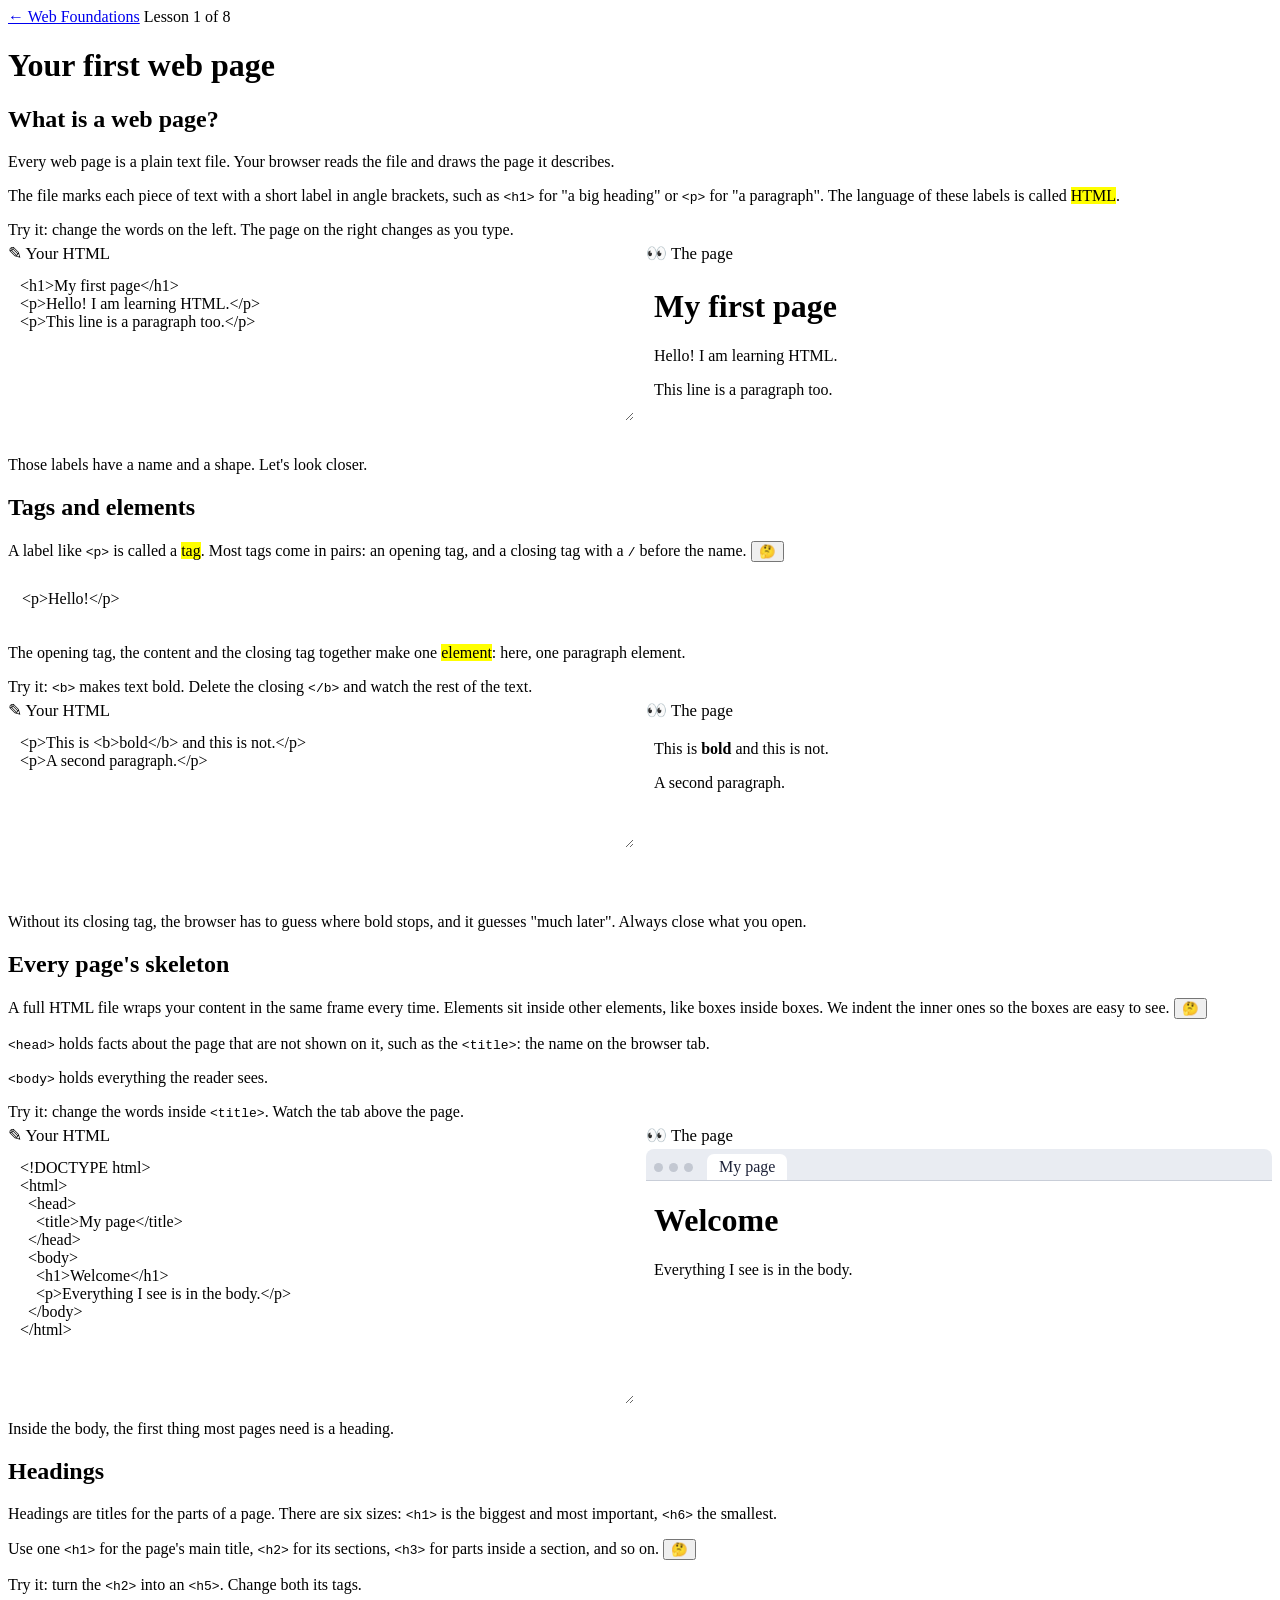
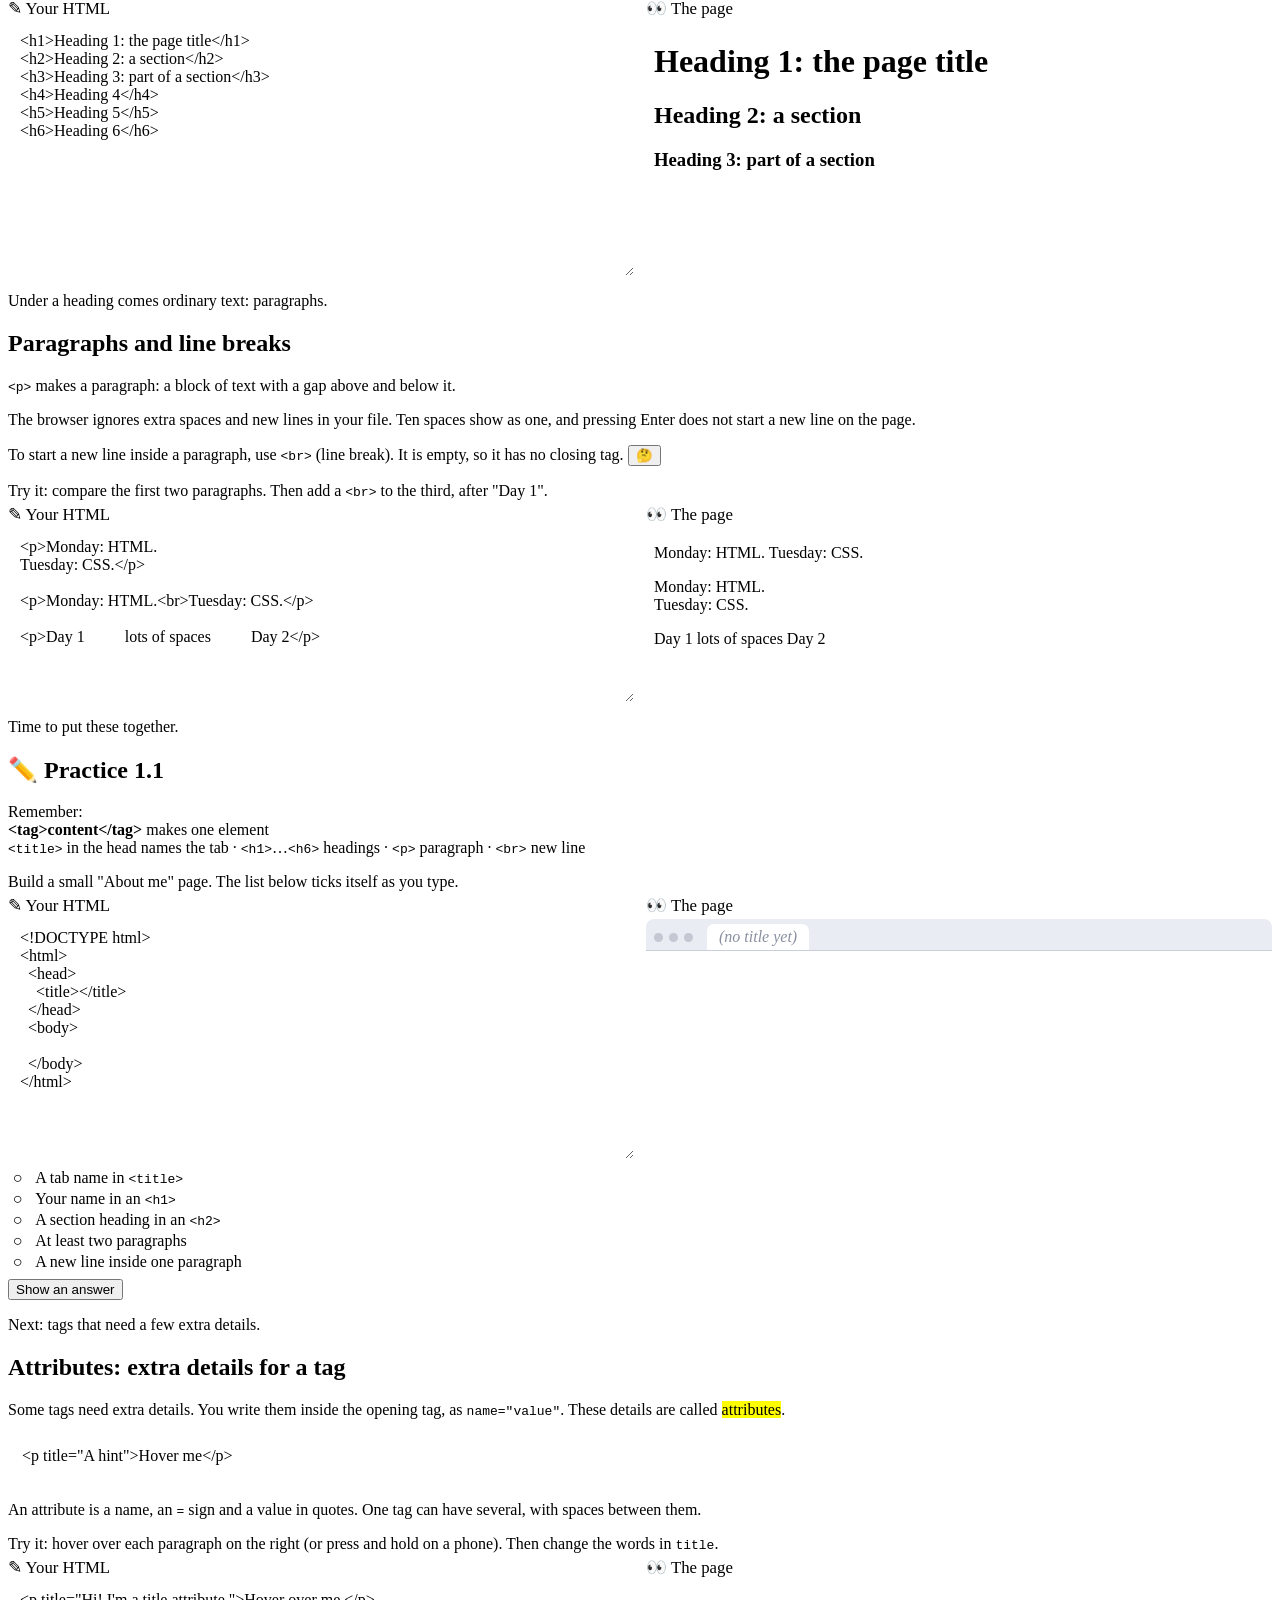
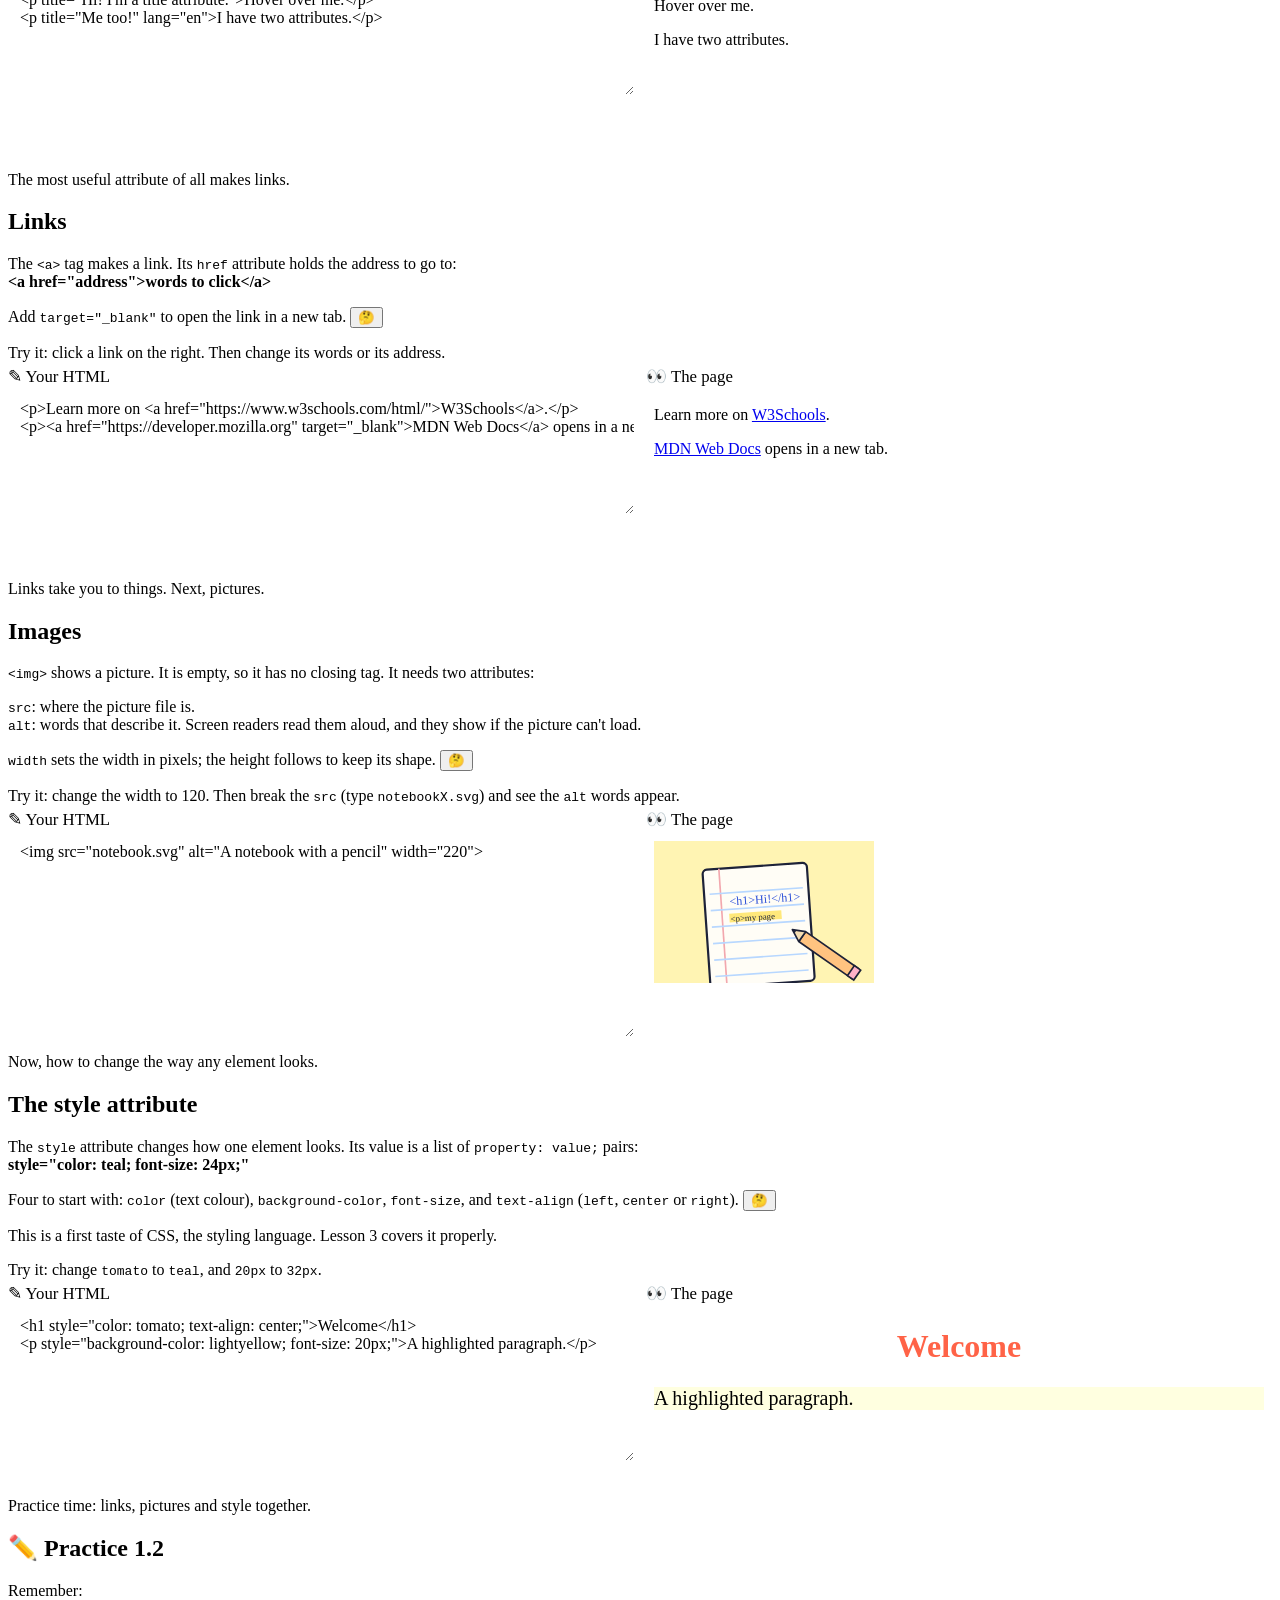
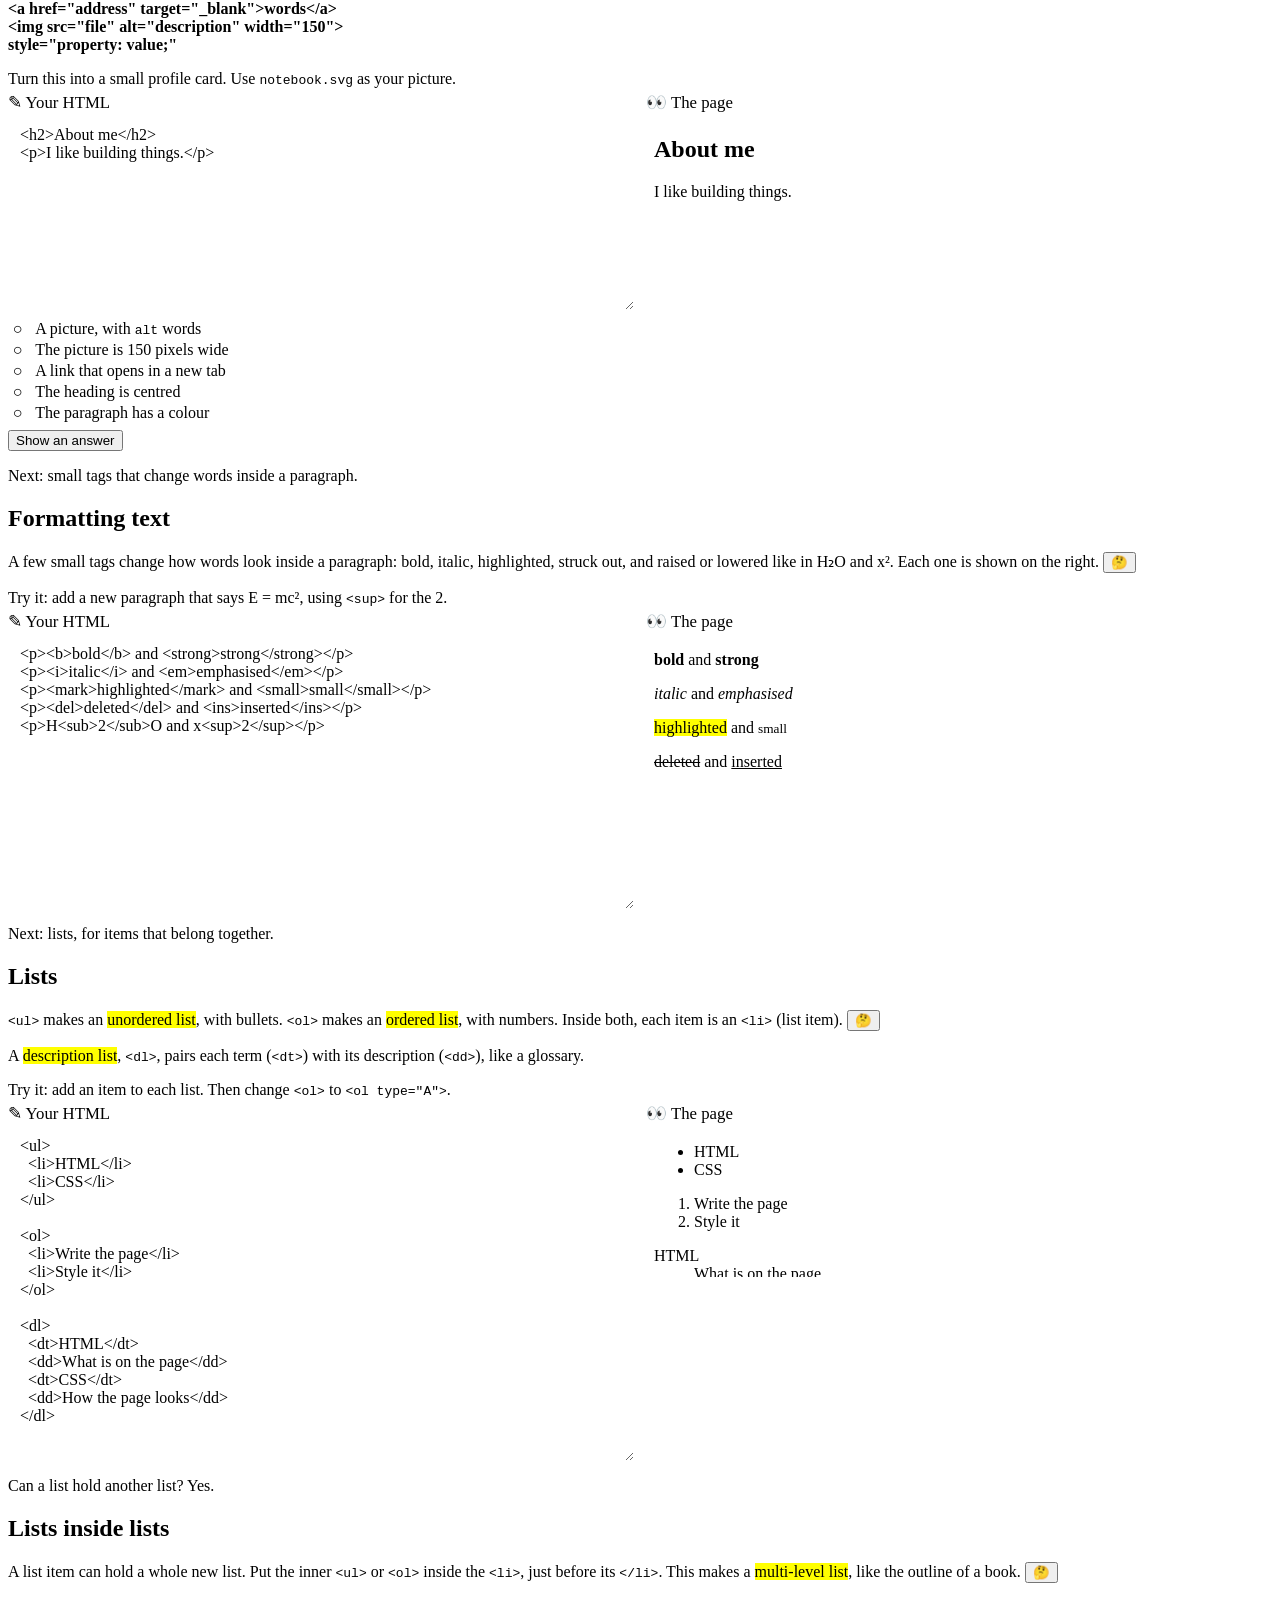
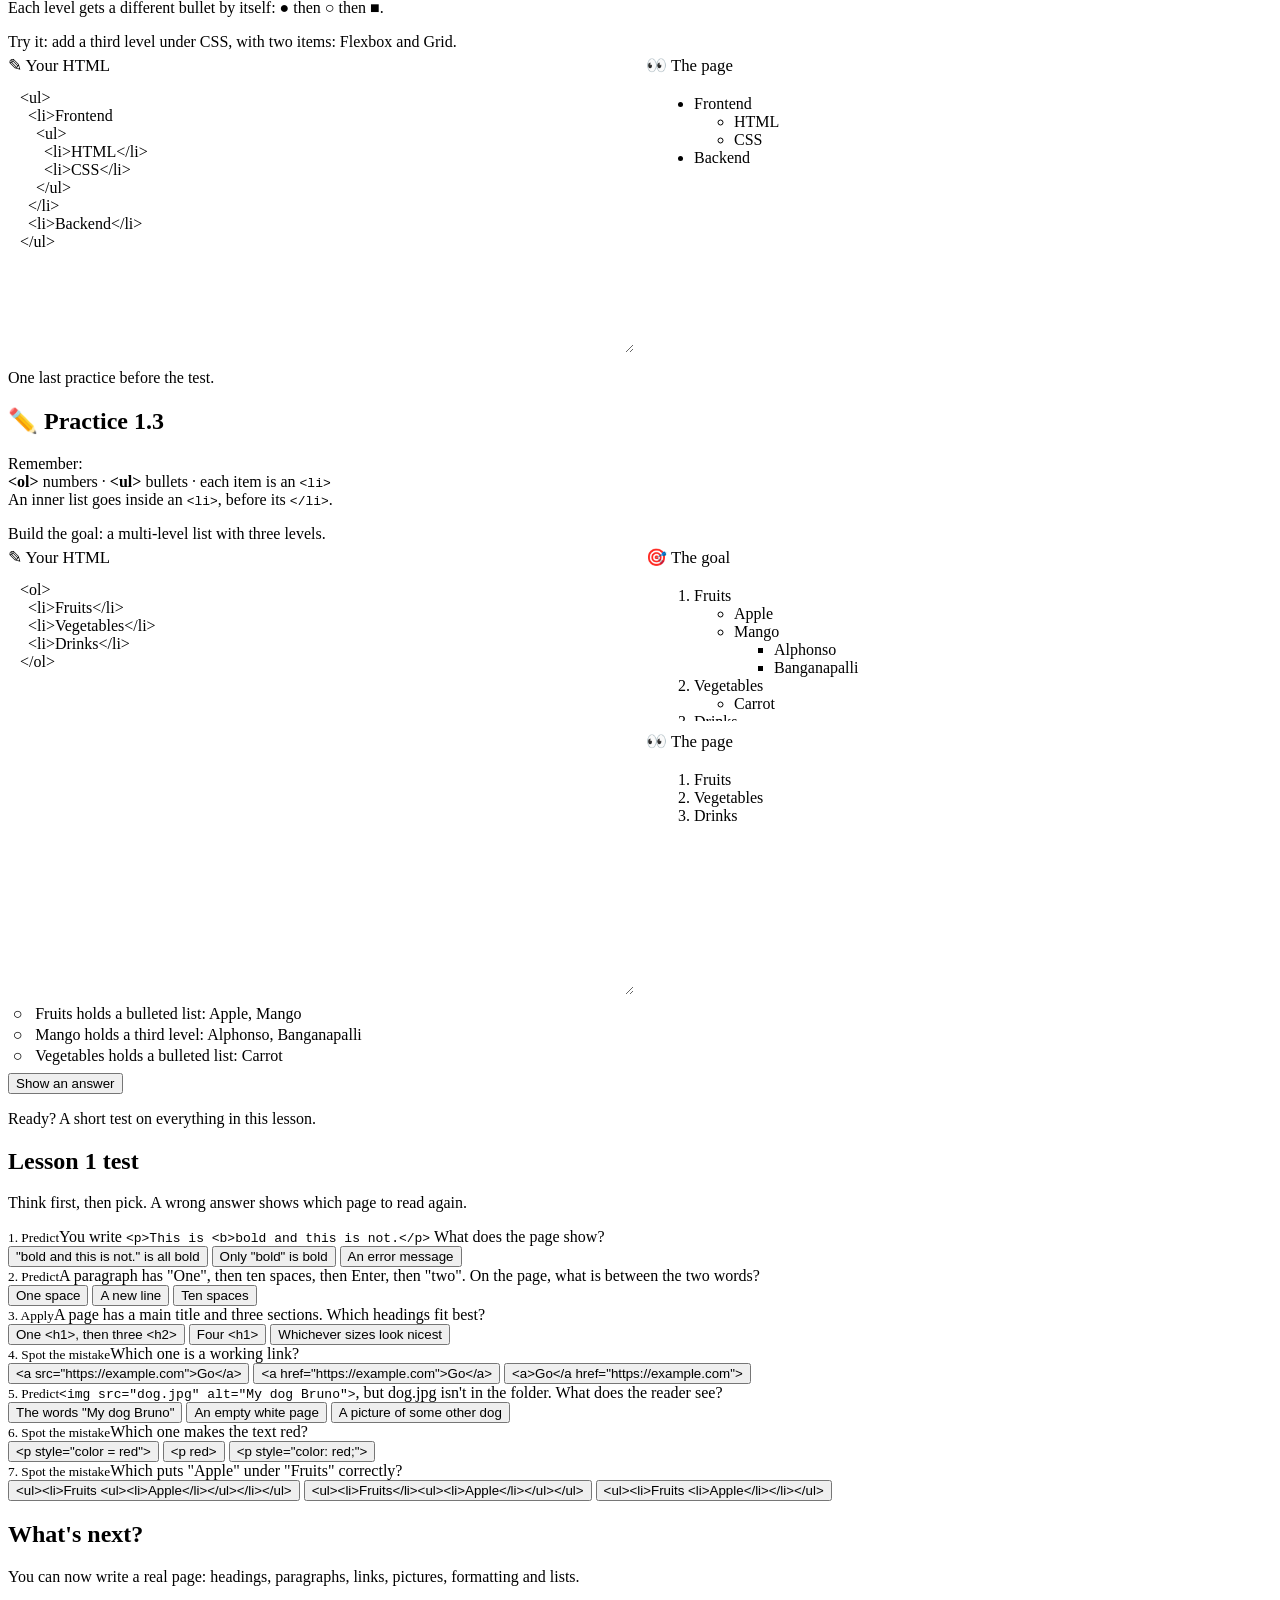
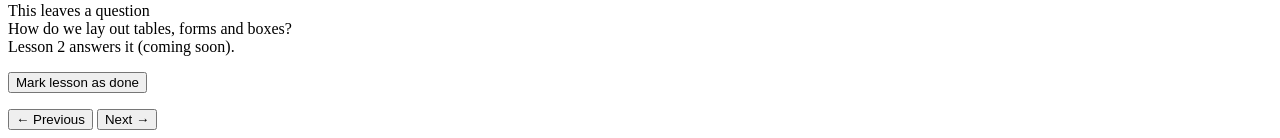
==== lessons/lesson1.html @ 7e598a48 "Web Foundations: home page, lesson plan and Lesson 1 (HTML basics) Co-Authored-By: Claude Opus 5.5 <" ====
<!doctype html>
<html lang="en">
<head>
<meta charset="utf-8">
<meta name="viewport" content="width=device-width, initial-scale=1">
<title>Your first web page · Web Foundations</title>
<meta name="description" content="Lesson 1 of Web Foundations: tags, headings, paragraphs, links, images and lists.">
<meta name="robots" content="noindex, nofollow">
<link rel="preconnect" href="https://fonts.googleapis.com">
<link rel="preconnect" href="https://fonts.gstatic.com" crossorigin>
<link href="https://fonts.googleapis.com/css2?family=Atkinson+Hyperlegible:wght@400;700&family=JetBrains+Mono:wght@400;600&family=Kalam:wght@400&family=Patrick+Hand&display=swap" rel="stylesheet">
<script>try{if(localStorage.getItem("notebook-theme")==="dark")document.documentElement.setAttribute("data-theme","dark")}catch(e){}</script>
<link rel="stylesheet" href="https://mo-ri-ch.github.io/study-notebook-design/v1/style.css">
<style>
  .anat { font: 600 1.35rem/1.6 var(--mono); background: var(--card); border: 2px dashed var(--pencil); border-radius: var(--radius, 8px); padding: 10px 14px; display: inline-block; margin: 2px 0 10px; }
  .anat .t { color: var(--pen); }
  .anat .a { color: var(--redpen); }
  .anat .v { color: var(--good); }
  .say { position: relative; }   /* a 🤔 sits at the top-right of its paragraph */
</style>
</head>
<body data-pen="blue">
<div class="wrap">
  <header class="topbar">
    <a class="home" href="../">← Web Foundations</a>
    <span class="where">Lesson 1 of 8</span>
  </header>

  <main data-paged>
    <div class="paged-head">
      <h1>Your first web page</h1>
      <div class="progress" aria-label="Lesson parts"></div>
    </div>

    <!-- 1 -->
    <section class="part" data-title="What is a web page?">
      <h2>What is a web page?</h2>
      <p class="say">Every web page is a plain text file. Your browser reads the file and draws the page it describes.</p>
      <p class="say">The file marks each piece of text with a short label in angle brackets, such as <code>&lt;h1&gt;</code> for "a big heading" or <code>&lt;p&gt;</code> for "a paragraph". The language of these labels is called <mark data-peek="Short for HyperText Markup Language. “Markup” means labels added around text to say what each part is.">HTML</mark>.</p>
      <div class="activity">
        <div class="do">Try it: change the words on the left. The page on the right changes as you type.</div>
        <div class="live" data-h="150"><textarea aria-label="Your HTML">
          <h1>My first page</h1>
          <p>Hello! I am learning HTML.</p>
          <p>This line is a paragraph too.</p>
        </textarea></div>
      </div>
      <p class="hook">Those labels have a name and a shape. Let's look closer.</p>
    </section>

    <!-- 2 -->
    <section class="part" data-title="Tags and elements">
      <h2>Tags and elements</h2>
      <p class="say">A label like <code>&lt;p&gt;</code> is called a <mark>tag</mark>. Most tags come in pairs: an opening tag, and a closing tag with a <code>/</code> before the name.
        <button class="doubt" data-peek-from="dTagsPair" aria-label="A doubt">🤔</button></p>
      <div class="anat"><span class="t" data-peek="Opening tag: “a paragraph starts here”.">&lt;p&gt;</span><span data-peek="Content: the words the reader sees.">Hello!</span><span class="t" data-peek="Closing tag: the same name with a / in front. “The paragraph ends here.”">&lt;/p&gt;</span></div>
      <p class="say">The opening tag, the content and the closing tag together make one <mark>element</mark>: here, one paragraph element.</p>
      <div class="activity">
        <div class="do">Try it: <code>&lt;b&gt;</code> makes text bold. Delete the closing <code>&lt;/b&gt;</code> and watch the rest of the text.</div>
        <div class="live" data-h="120"><textarea aria-label="Your HTML">
          <p>This is <b>bold</b> and this is not.</p>
          <p>A second paragraph.</p>
        </textarea></div>
      </div>
      <p class="hook">Without its closing tag, the browser has to guess where bold stops, and it guesses "much later". Always close what you open.</p>
      <div hidden id="dTagsPair"><b>Do all tags have a closing tag?</b><br>No. A few tags hold no words, so there is nothing to close. For example, <code>&lt;br&gt;</code> starts a new line. These are called empty elements.</div>
    </section>

    <!-- 3 -->
    <section class="part" data-title="Every page's skeleton">
      <h2>Every page's skeleton</h2>
      <p class="say">A full HTML file wraps your content in the same frame every time. Elements sit inside other elements, like boxes inside boxes. We indent the inner ones so the boxes are easy to see.
        <button class="doubt" data-peek-from="dDoctype" aria-label="A doubt">🤔</button></p>
      <p class="say"><code>&lt;head&gt;</code> holds facts about the page that are not shown on it, such as the <code>&lt;title&gt;</code>: the name on the browser tab.</p>
      <p class="say"><code>&lt;body&gt;</code> holds everything the reader sees.</p>
      <div class="activity">
        <div class="do">Try it: change the words inside <code>&lt;title&gt;</code>. Watch the tab above the page.</div>
        <div class="live" data-h="225" data-tab="1"><textarea aria-label="Your HTML">
          <!DOCTYPE html>
          <html>
            <head>
              <title>My page</title>
            </head>
            <body>
              <h1>Welcome</h1>
              <p>Everything I see is in the body.</p>
            </body>
          </html>
        </textarea></div>
      </div>
      <p class="hook">Inside the body, the first thing most pages need is a heading.</p>
      <div hidden id="dDoctype"><b>What is <code>&lt;!DOCTYPE html&gt;</code> for?</b><br>It tells the browser "this is a modern HTML page". It always goes on the very first line, and it has no closing tag.</div>
    </section>

    <!-- 4 -->
    <section class="part" data-title="Headings">
      <h2>Headings</h2>
      <p class="say">Headings are titles for the parts of a page. There are six sizes: <code>&lt;h1&gt;</code> is the biggest and most important, <code>&lt;h6&gt;</code> the smallest.</p>
      <p class="say">Use one <code>&lt;h1&gt;</code> for the page's main title, <code>&lt;h2&gt;</code> for its sections, <code>&lt;h3&gt;</code> for parts inside a section, and so on.
        <button class="doubt" data-peek-from="dHeadSize" aria-label="A doubt">🤔</button></p>
      <div class="activity">
        <div class="do">Try it: turn the <code>&lt;h2&gt;</code> into an <code>&lt;h5&gt;</code>. Change both its tags.</div>
        <div class="live" data-h="250"><textarea aria-label="Your HTML">
          <h1>Heading 1: the page title</h1>
          <h2>Heading 2: a section</h2>
          <h3>Heading 3: part of a section</h3>
          <h4>Heading 4</h4>
          <h5>Heading 5</h5>
          <h6>Heading 6</h6>
        </textarea></div>
      </div>
      <p class="hook">Under a heading comes ordinary text: paragraphs.</p>
      <div hidden id="dHeadSize"><b>Can I pick <code>&lt;h3&gt;</code> just because I like its size?</b><br>Better not. Search engines and screen readers use headings to understand how the page is organised. To change the size of text, use CSS (coming in Lesson 3).</div>
    </section>

    <!-- 5 -->
    <section class="part" data-title="Paragraphs and line breaks">
      <h2>Paragraphs and line breaks</h2>
      <p class="say"><code>&lt;p&gt;</code> makes a paragraph: a block of text with a gap above and below it.</p>
      <p class="say">The browser ignores extra spaces and new lines in your file. Ten spaces show as one, and pressing Enter does not start a new line on the page.</p>
      <p class="say">To start a new line inside a paragraph, use <code>&lt;br&gt;</code> (line break). It is empty, so it has no closing tag.
        <button class="doubt" data-peek-from="dSpace" aria-label="A doubt">🤔</button></p>
      <div class="activity">
        <div class="do">Try it: compare the first two paragraphs. Then add a <code>&lt;br&gt;</code> to the third, after "Day 1".</div>
        <div class="live" data-h="170"><textarea aria-label="Your HTML">
          <p>Monday: HTML.
          Tuesday: CSS.</p>

          <p>Monday: HTML.<br>Tuesday: CSS.</p>

          <p>Day 1          lots of spaces          Day 2</p>
        </textarea></div>
      </div>
      <p class="hook">Time to put these together.</p>
      <div hidden id="dSpace"><b>How do I get a bigger gap, then?</b><br>With CSS, using margin and padding (coming in Lesson 3). Don't stack many <code>&lt;br&gt;</code> tags to make space.</div>
    </section>

    <!-- 6 · practice -->
    <section class="part" data-nonum data-title="✏️ Practice 1.1">
      <h2>✏️ Practice 1.1</h2>
      <p class="say">Remember:<br><b class="eqbox">&lt;tag&gt;content&lt;/tag&gt;</b> makes one element<br><code>&lt;title&gt;</code> in the head names the tab · <code>&lt;h1&gt;</code>…<code>&lt;h6&gt;</code> headings · <code>&lt;p&gt;</code> paragraph · <code>&lt;br&gt;</code> new line</p>
      <div class="activity">
        <div class="do">Build a small "About me" page. The list below ticks itself as you type.</div>
        <div class="live" data-h="210" data-tab="1" data-check="aboutMe" data-answer="aboutMeAnswer"><textarea aria-label="Your HTML">
          <!DOCTYPE html>
          <html>
            <head>
              <title></title>
            </head>
            <body>

            </body>
          </html>
        </textarea></div>
      </div>
      <script type="text/plain" id="aboutMeAnswer">
        <!DOCTYPE html>
        <html>
          <head>
            <title>About Asha</title>
          </head>
          <body>
            <h1>Asha Menon</h1>
            <h2>What I'm learning</h2>
            <p>HTML, CSS and JavaScript.</p>
            <p>Email: asha@example.com<br>City: Kochi</p>
          </body>
        </html>
      </script>
      <p class="hook">Next: tags that need a few extra details.</p>
    </section>

    <!-- 7 -->
    <section class="part" data-title="Attributes">
      <h2>Attributes: extra details for a tag</h2>
      <p class="say">Some tags need extra details. You write them inside the opening tag, as <code>name="value"</code>. These details are called <mark>attributes</mark>.</p>
      <div class="anat"><span class="t">&lt;p</span> <span class="a" data-peek="The attribute's name: which detail this is. title adds a small hint that pops up on hover.">title</span>=<span class="v" data-peek="The value, always inside quotes.">"A hint"</span><span class="t">&gt;</span>Hover me<span class="t">&lt;/p&gt;</span></div>
      <p class="say">An attribute is a name, an <code>=</code> sign and a value in quotes. One tag can have several, with spaces between them.</p>
      <div class="activity">
        <div class="do">Try it: hover over each paragraph on the right (or press and hold on a phone). Then change the words in <code>title</code>.</div>
        <div class="live" data-h="110"><textarea aria-label="Your HTML">
          <p title="Hi! I'm a title attribute.">Hover over me.</p>
          <p title="Me too!" lang="en">I have two attributes.</p>
        </textarea></div>
      </div>
      <p class="hook">The most useful attribute of all makes links.</p>
    </section>

    <!-- 8 -->
    <section class="part" data-title="Links">
      <h2>Links</h2>
      <p class="say">The <code>&lt;a&gt;</code> tag makes a link. Its <code>href</code> attribute holds the address to go to:<br>
        <b class="eqbox">&lt;a href="address"&gt;words to click&lt;/a&gt;</b></p>
      <p class="say">Add <code>target="_blank"</code> to open the link in a new tab.
        <button class="doubt" data-peek-from="dHref" aria-label="A doubt">🤔</button></p>
      <div class="activity">
        <div class="do">Try it: click a link on the right. Then change its words or its address.</div>
        <div class="live" data-h="120"><textarea aria-label="Your HTML">
          <p>Learn more on <a href="https://www.w3schools.com/html/">W3Schools</a>.</p>
          <p><a href="https://developer.mozilla.org" target="_blank">MDN Web Docs</a> opens in a new tab.</p>
        </textarea></div>
      </div>
      <p class="hook">Links take you to things. Next, pictures.</p>
      <div hidden id="dHref"><b>What else can <code>href</code> point to?</b><br>Another page of your own site, like <code>href="about.html"</code>.<br>An email address: <code>href="mailto:you@example.com"</code> opens the reader's email app.</div>
    </section>

    <!-- 9 -->
    <section class="part" data-title="Images">
      <h2>Images</h2>
      <p class="say"><code>&lt;img&gt;</code> shows a picture. It is empty, so it has no closing tag. It needs two attributes:</p>
      <p class="say"><code>src</code>: where the picture file is.<br><code>alt</code>: words that describe it. Screen readers read them aloud, and they show if the picture can't load.</p>
      <p class="say"><code>width</code> sets the width in <span data-peek="The tiny dots a screen is made of. A laptop screen is about 1,400 pixels wide.">pixels</span>; the height follows to keep its shape.
        <button class="doubt" data-peek-from="dSrc" aria-label="A doubt">🤔</button></p>
      <div class="activity">
        <div class="do">Try it: change the width to 120. Then break the <code>src</code> (type <code>notebookX.svg</code>) and see the <code>alt</code> words appear.</div>
        <div class="live" data-h="200"><textarea aria-label="Your HTML">
          <img src="notebook.svg" alt="A notebook with a pencil" width="220">
        </textarea></div>
      </div>
      <p class="hook">Now, how to change the way any element looks.</p>
      <div hidden id="dSrc"><b>Where does a picture's address come from?</b><br>Put the picture file in the same folder as your HTML file and write its name: <code>src="photo.jpg"</code>.<br>Or use the full web address of a picture online, starting with <code>https://</code>.</div>
    </section>

    <!-- 10 -->
    <section class="part" data-title="The style attribute">
      <h2>The style attribute</h2>
      <p class="say">The <code>style</code> attribute changes how one element looks. Its value is a list of <code>property: value;</code> pairs:<br>
        <b class="eqbox">style="color: teal; font-size: 24px;"</b></p>
      <p class="say">Four to start with: <code>color</code> (text colour), <code>background-color</code>, <code>font-size</code>, and <code>text-align</code> (<code>left</code>, <code>center</code> or <code>right</code>).
        <button class="doubt" data-peek-from="dColors" aria-label="A doubt">🤔</button></p>
      <p class="say">This is a first taste of <span data-peek="Short for Cascading Style Sheets: the language for how pages look.">CSS</span>, the styling language. Lesson 3 covers it properly.</p>
      <div class="activity">
        <div class="do">Try it: change <code>tomato</code> to <code>teal</code>, and <code>20px</code> to <code>32px</code>.</div>
        <div class="live" data-h="150"><textarea aria-label="Your HTML">
          <h1 style="color: tomato; text-align: center;">Welcome</h1>
          <p style="background-color: lightyellow; font-size: 20px;">A highlighted paragraph.</p>
        </textarea></div>
      </div>
      <p class="hook">Practice time: links, pictures and style together.</p>
      <div hidden id="dColors"><b>Which colour names can I use?</b><br>About 140 names work, such as <code>red</code>, <code>teal</code>, <code>tomato</code> or <code>gold</code>. You can also use colour codes like <code>#ff6347</code> (explained in Lesson 3).</div>
    </section>

    <!-- 11 · practice -->
    <section class="part" data-nonum data-title="✏️ Practice 1.2">
      <h2>✏️ Practice 1.2</h2>
      <p class="say">Remember:<br><b class="eqbox">&lt;a href="address" target="_blank"&gt;words&lt;/a&gt;</b><br><b class="eqbox">&lt;img src="file" alt="description" width="150"&gt;</b><br><b class="eqbox">style="property: value;"</b></p>
      <div class="activity">
        <div class="do">Turn this into a small profile card. Use <code>notebook.svg</code> as your picture.</div>
        <div class="live" data-h="190" data-check="card" data-answer="cardAnswer"><textarea aria-label="Your HTML">
          <h2>About me</h2>
          <p>I like building things.</p>
        </textarea></div>
      </div>
      <script type="text/plain" id="cardAnswer">
        <h2 style="text-align: center;">About me</h2>
        <img src="notebook.svg" alt="My notebook" width="150">
        <p style="color: teal;">I like building things.</p>
        <p><a href="https://github.com" target="_blank">My GitHub</a></p>
      </script>
      <p class="hook">Next: small tags that change words inside a paragraph.</p>
    </section>

    <!-- 12 -->
    <section class="part" data-title="Formatting text">
      <h2>Formatting text</h2>
      <p class="say">A few small tags change how words look inside a paragraph: bold, italic, highlighted, struck out, and raised or lowered like in H₂O and x². Each one is shown on the right.
        <button class="doubt" data-peek-from="dStrong" aria-label="A doubt">🤔</button></p>
      <div class="activity">
        <div class="do">Try it: add a new paragraph that says E = mc², using <code>&lt;sup&gt;</code> for the 2.</div>
        <div class="live" data-h="270"><textarea aria-label="Your HTML">
          <p><b>bold</b> and <strong>strong</strong></p>
          <p><i>italic</i> and <em>emphasised</em></p>
          <p><mark>highlighted</mark> and <small>small</small></p>
          <p><del>deleted</del> and <ins>inserted</ins></p>
          <p>H<sub>2</sub>O and x<sup>2</sup></p>
        </textarea></div>
      </div>
      <p class="hook">Next: lists, for items that belong together.</p>
      <div hidden id="dStrong"><b>What's the difference between <code>&lt;b&gt;</code> and <code>&lt;strong&gt;</code>?</b><br>They look the same. <code>&lt;strong&gt;</code> also means "this is important", so screen readers stress it. In the same way, <code>&lt;em&gt;</code> means "say this with emphasis", while <code>&lt;i&gt;</code> is only italic.</div>
    </section>

    <!-- 13 -->
    <section class="part" data-title="Lists">
      <h2>Lists</h2>
      <p class="say"><code>&lt;ul&gt;</code> makes an <mark>unordered list</mark>, with bullets. <code>&lt;ol&gt;</code> makes an <mark>ordered list</mark>, with numbers. Inside both, each item is an <code>&lt;li&gt;</code> (list item).
        <button class="doubt" data-peek-from="dOl" aria-label="A doubt">🤔</button></p>
      <p class="say">A <mark>description list</mark>, <code>&lt;dl&gt;</code>, pairs each term (<code>&lt;dt&gt;</code>) with its description (<code>&lt;dd&gt;</code>), like a glossary.</p>
      <div class="activity">
        <div class="do">Try it: add an item to each list. Then change <code>&lt;ol&gt;</code> to <code>&lt;ol type="A"&gt;</code>.</div>
        <div class="live" data-h="330"><textarea aria-label="Your HTML">
          <ul>
            <li>HTML</li>
            <li>CSS</li>
          </ul>

          <ol>
            <li>Write the page</li>
            <li>Style it</li>
          </ol>

          <dl>
            <dt>HTML</dt>
            <dd>What is on the page</dd>
            <dt>CSS</dt>
            <dd>How the page looks</dd>
          </dl>
        </textarea></div>
      </div>
      <p class="hook">Can a list hold another list? Yes.</p>
      <div hidden id="dOl"><b>Can the numbers start at 5, or be letters?</b><br>Yes. <code>&lt;ol start="5"&gt;</code> starts counting at 5.<br><code>&lt;ol type="A"&gt;</code> uses A, B, C, and <code>type="i"</code> uses i, ii, iii.</div>
    </section>

    <!-- 14 -->
    <section class="part" data-title="Lists inside lists">
      <h2>Lists inside lists</h2>
      <p class="say">A list item can hold a whole new list. Put the inner <code>&lt;ul&gt;</code> or <code>&lt;ol&gt;</code> inside the <code>&lt;li&gt;</code>, just before its <code>&lt;/li&gt;</code>. This makes a <mark>multi-level list</mark>, like the outline of a book.
        <button class="doubt" data-peek-from="dNest" aria-label="A doubt">🤔</button></p>
      <p class="say">Each level gets a different bullet by itself: ● then ○ then ■.</p>
      <div class="activity">
        <div class="do">Try it: add a third level under CSS, with two items: Flexbox and Grid.</div>
        <div class="live" data-h="270"><textarea aria-label="Your HTML">
          <ul>
            <li>Frontend
              <ul>
                <li>HTML</li>
                <li>CSS</li>
              </ul>
            </li>
            <li>Backend</li>
          </ul>
        </textarea></div>
      </div>
      <p class="hook">One last practice before the test.</p>
      <div hidden id="dNest"><b>Why must the inner list go inside the <code>&lt;li&gt;</code>?</b><br>Only <code>&lt;li&gt;</code> elements may sit directly inside <code>&lt;ul&gt;</code> or <code>&lt;ol&gt;</code>. The inner list belongs to one item, so it goes inside that item.</div>
    </section>

    <!-- 15 · practice -->
    <section class="part" data-nonum data-title="✏️ Practice 1.3">
      <h2>✏️ Practice 1.3</h2>
      <p class="say">Remember:<br><b class="eqbox">&lt;ol&gt;</b> numbers · <b class="eqbox">&lt;ul&gt;</b> bullets · each item is an <code>&lt;li&gt;</code><br>An inner list goes inside an <code>&lt;li&gt;</code>, before its <code>&lt;/li&gt;</code>.</p>
      <div class="activity">
        <div class="do">Build the goal: a multi-level list with three levels.</div>
        <div class="live" data-h="150" data-goal="shopGoal" data-goal-h="228" data-check="shop" data-answer="shopGoal"><textarea aria-label="Your HTML">
          <ol>
            <li>Fruits</li>
            <li>Vegetables</li>
            <li>Drinks</li>
          </ol>
        </textarea></div>
      </div>
      <script type="text/plain" id="shopGoal">
        <ol>
          <li>Fruits
            <ul>
              <li>Apple</li>
              <li>Mango
                <ul>
                  <li>Alphonso</li>
                  <li>Banganapalli</li>
                </ul>
              </li>
            </ul>
          </li>
          <li>Vegetables
            <ul>
              <li>Carrot</li>
            </ul>
          </li>
          <li>Drinks</li>
        </ol>
      </script>
      <p class="hook">Ready? A short test on everything in this lesson.</p>
    </section>

    <!-- 16 -->
    <section class="part" data-title="Lesson test">
      <h2>Lesson 1 test</h2>
      <p class="say">Think first, then pick. A wrong answer shows which page to read again.</p>
      <div class="test" data-test="1">
        <div class="quiz" data-page="lesson1.html#2" data-topic="Tags and elements" data-right="Right. With no closing tag, the browser keeps the text bold well past where you meant it to stop.">
          <div class="q"><small>1. Predict</small>You write <code>&lt;p&gt;This is &lt;b&gt;bold and this is not.&lt;/p&gt;</code> What does the page show?</div>
          <div class="options">
            <button data-right>"bold and this is not." is all bold</button>
            <button data-why="The browser has no closing tag telling it where bold ends, so it doesn't stop after one word.">Only "bold" is bold</button>
            <button data-why="Browsers don't show an error. They guess, and draw the page anyway.">An error message</button>
          </div>
          <div class="feedback"></div>
        </div>
        <div class="quiz" data-page="lesson1.html#5" data-topic="Paragraphs and line breaks" data-right="Right. The browser squeezes all those spaces and the new line into a single space.">
          <div class="q"><small>2. Predict</small>A paragraph has "One", then ten spaces, then Enter, then "two". On the page, what is between the two words?</div>
          <div class="options">
            <button data-right>One space</button>
            <button data-why="Pressing Enter in the file doesn't start a new line on the page. That needs &lt;br&gt;.">A new line</button>
            <button data-why="Extra spaces in the file are squeezed into one.">Ten spaces</button>
          </div>
          <div class="feedback"></div>
        </div>
        <div class="quiz" data-page="lesson1.html#4" data-topic="Headings" data-right="Right. One h1 for the page title, then an h2 for each section.">
          <div class="q"><small>3. Apply</small>A page has a main title and three sections. Which headings fit best?</div>
          <div class="options">
            <button data-right>One &lt;h1&gt;, then three &lt;h2&gt;</button>
            <button data-why="A page has one main title, so only one h1. Sections go one level down.">Four &lt;h1&gt;</button>
            <button data-why="Headings show how the page is organised; pick the level by meaning, not by size.">Whichever sizes look nicest</button>
          </div>
          <div class="feedback"></div>
        </div>
        <div class="quiz" data-page="lesson1.html#8" data-topic="Links" data-right="Right. The address goes in href, inside the opening &lt;a&gt; tag.">
          <div class="q"><small>4. Spot the mistake</small>Which one is a working link?</div>
          <div class="options">
            <button data-why="src is for pictures. A link's address goes in href.">&lt;a src="https://example.com"&gt;Go&lt;/a&gt;</button>
            <button data-right>&lt;a href="https://example.com"&gt;Go&lt;/a&gt;</button>
            <button data-why="An attribute goes inside the opening tag, not in the closing one.">&lt;a&gt;Go&lt;/a href="https://example.com"&gt;</button>
          </div>
          <div class="feedback"></div>
        </div>
        <div class="quiz" data-page="lesson1.html#9" data-topic="Images" data-right="Right. When the picture can't load, the browser shows the alt words instead.">
          <div class="q"><small>5. Predict</small><code>&lt;img src="dog.jpg" alt="My dog Bruno"&gt;</code>, but dog.jpg isn't in the folder. What does the reader see?</div>
          <div class="options">
            <button data-right>The words "My dog Bruno"</button>
            <button data-why="The browser still draws the page; only the picture is missing.">An empty white page</button>
            <button data-why="The browser can't guess a picture. It falls back to the alt words.">A picture of some other dog</button>
          </div>
          <div class="feedback"></div>
        </div>
        <div class="quiz" data-page="lesson1.html#10" data-topic="The style attribute" data-right="Right. Each pair is property: value; with a colon and a semicolon.">
          <div class="q"><small>6. Spot the mistake</small>Which one makes the text red?</div>
          <div class="options">
            <button data-why="Inside style, a property and its value are joined with a colon, not =.">&lt;p style="color = red"&gt;</button>
            <button data-why="red isn't an attribute of its own. It goes inside style, after color:.">&lt;p red&gt;</button>
            <button data-right>&lt;p style="color: red;"&gt;</button>
          </div>
          <div class="feedback"></div>
        </div>
        <div class="quiz" data-page="lesson1.html#14" data-topic="Lists inside lists" data-right="Right. The inner list sits inside the Fruits item, before its &lt;/li&gt;.">
          <div class="q"><small>7. Spot the mistake</small>Which puts "Apple" under "Fruits" correctly?</div>
          <div class="options">
            <button data-right>&lt;ul&gt;&lt;li&gt;Fruits &lt;ul&gt;&lt;li&gt;Apple&lt;/li&gt;&lt;/ul&gt;&lt;/li&gt;&lt;/ul&gt;</button>
            <button data-why="Here the inner list comes after &lt;/li&gt;, so it sits directly inside the outer &lt;ul&gt;. Only &lt;li&gt; may go there.">&lt;ul&gt;&lt;li&gt;Fruits&lt;/li&gt;&lt;ul&gt;&lt;li&gt;Apple&lt;/li&gt;&lt;/ul&gt;&lt;/ul&gt;</button>
            <button data-why="An item can't go straight inside another item; it needs its own &lt;ul&gt; or &lt;ol&gt; around it.">&lt;ul&gt;&lt;li&gt;Fruits &lt;li&gt;Apple&lt;/li&gt;&lt;/li&gt;&lt;/ul&gt;</button>
          </div>
          <div class="feedback"></div>
        </div>
      </div>
    </section>

    <!-- 17 -->
    <section class="part" data-title="What's next?">
      <h2>What's next?</h2>
      <p class="say">You can now write a real page: headings, paragraphs, links, pictures, formatting and lists.</p>
      <div class="open-question">
        <div>This leaves a question</div>
        <div class="big">How do we lay out tables, forms and boxes?</div>
        <div>Lesson 2 answers it (coming soon).</div>
      </div>
      <p><button class="done-toggle" data-done="1">Mark lesson as done</button></p>
    </section>
  </main>
</div>

<nav class="pagebar" aria-label="Move between parts">
  <div class="inner">
    <button data-page-back>← Previous</button>
    <span data-page-label></span>
    <button class="primary" data-page-next>Next →</button>
  </div>
</nav>

<script>
// Checklists for the practice pages (read by assets/live.js)
const text = el => (el && el.textContent || "").trim();
window.LIVE_CHECKS = {
  aboutMe: [
    { say: "A tab name in <code>&lt;title&gt;</code>", hint: "Type words between &lt;title&gt; and &lt;/title&gt;.", test: d => d.title.trim() !== "" },
    { say: "Your name in an <code>&lt;h1&gt;</code>", hint: "Inside the body: &lt;h1&gt;Your name&lt;/h1&gt;", test: d => text(d.querySelector("body h1")) !== "" },
    { say: "A section heading in an <code>&lt;h2&gt;</code>", hint: "Something like &lt;h2&gt;What I'm learning&lt;/h2&gt;", test: d => text(d.querySelector("body h2")) !== "" },
    { say: "At least two paragraphs", hint: "Each paragraph is its own &lt;p&gt;…&lt;/p&gt;.", test: d => [...d.querySelectorAll("body p")].filter(p => text(p)).length >= 2 },
    { say: "A new line inside one paragraph", hint: "Put &lt;br&gt; between two lines of the same &lt;p&gt;.", test: d => !!d.querySelector("p br") },
  ],
  card: [
    { say: "A picture, with <code>alt</code> words", hint: "&lt;img src=\"notebook.svg\" alt=\"…\"&gt;", test: d => { const i = d.querySelector("img"); return !!i && (i.getAttribute("alt") || "").trim() !== "" && i.complete && i.naturalWidth > 0; } },
    { say: "The picture is 150 pixels wide", hint: "Add width=\"150\" to the img tag.", test: d => { const i = d.querySelector("img"); return !!i && i.getAttribute("width") === "150"; } },
    { say: "A link that opens in a new tab", hint: "&lt;a href=\"https://…\" target=\"_blank\"&gt;words&lt;/a&gt;", test: d => !!d.querySelector('a[href][target="_blank"]') },
    { say: "The heading is centred", hint: "Add style=\"text-align: center;\" to the h2.", test: d => [...d.querySelectorAll("h1,h2,h3,h4,h5,h6")].some(h => h.style.textAlign === "center") },
    { say: "The paragraph has a colour", hint: "Add style=\"color: teal;\" to the p.", test: d => [...d.querySelectorAll("p")].some(p => p.style.color !== "") },
  ],
  shop: [
    { say: "Fruits holds a bulleted list: Apple, Mango", hint: "Put &lt;ul&gt;&lt;li&gt;Apple&lt;/li&gt;&lt;li&gt;Mango&lt;/li&gt;&lt;/ul&gt; inside the Fruits &lt;li&gt;.", test: d => { const li = d.querySelector("ol > li"); const ul = li && li.querySelector(":scope > ul"); return !!ul && /apple/i.test(ul.textContent) && /mango/i.test(ul.textContent); } },
    { say: "Mango holds a third level: Alphonso, Banganapalli", hint: "Inside the Mango &lt;li&gt;, before its &lt;/li&gt;, add another &lt;ul&gt;.", test: d => [...d.querySelectorAll("ol > li > ul > li")].some(li => /mango/i.test(li.firstChild && li.firstChild.textContent || "") && li.querySelectorAll(":scope > ul > li").length >= 2) },
    { say: "Vegetables holds a bulleted list: Carrot", hint: "Same idea as Fruits: a &lt;ul&gt; inside the Vegetables &lt;li&gt;.", test: d => { const li = d.querySelectorAll("ol > li")[1]; const ul = li && li.querySelector(":scope > ul"); return !!ul && /carrot/i.test(ul.textContent); } },
  ],
};
</script>
<script src="../assets/course.js"></script>
<script src="https://mo-ri-ch.github.io/study-notebook-design/v1/common.js"></script>
<script src="https://mo-ri-ch.github.io/study-notebook-design/v1/pen.js"></script>
<script src="https://mo-ri-ch.github.io/study-notebook-design/v1/guide.js"></script>
<script src="../assets/live.js"></script>
</body>
</html>
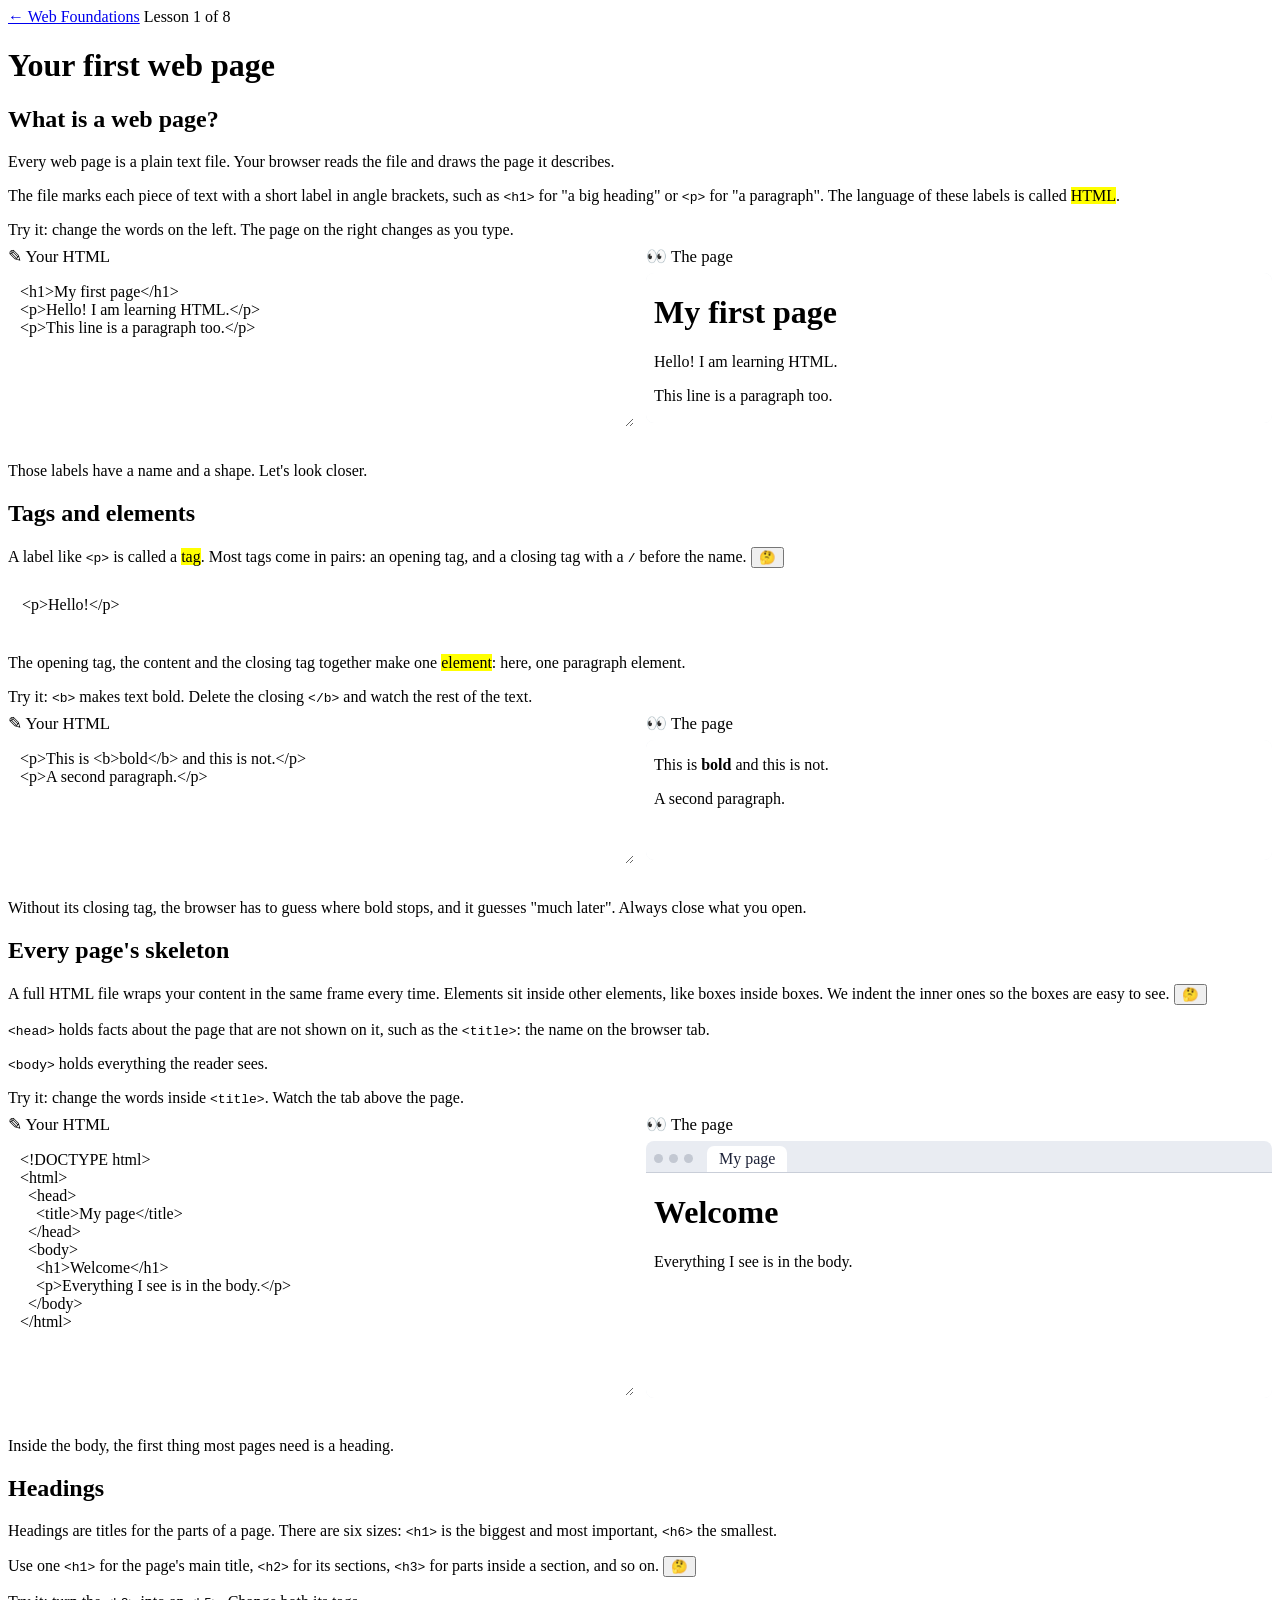
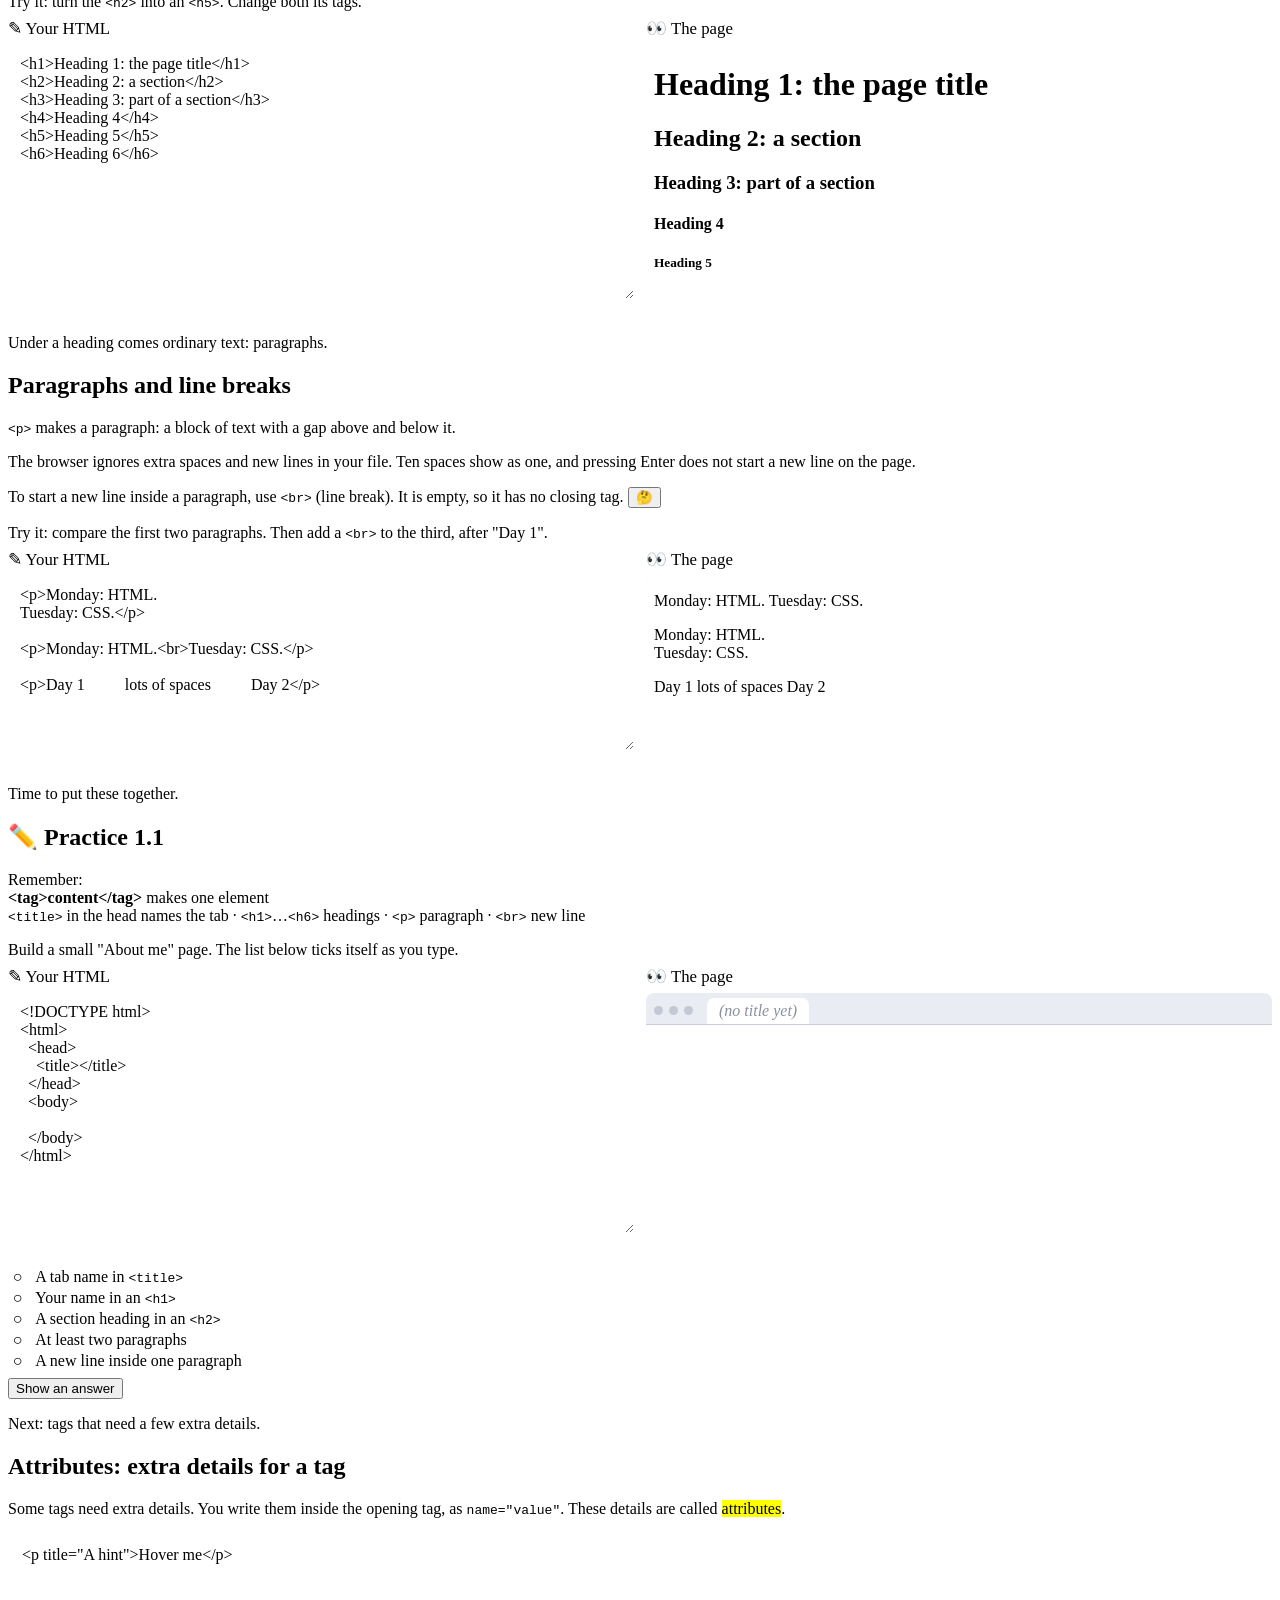
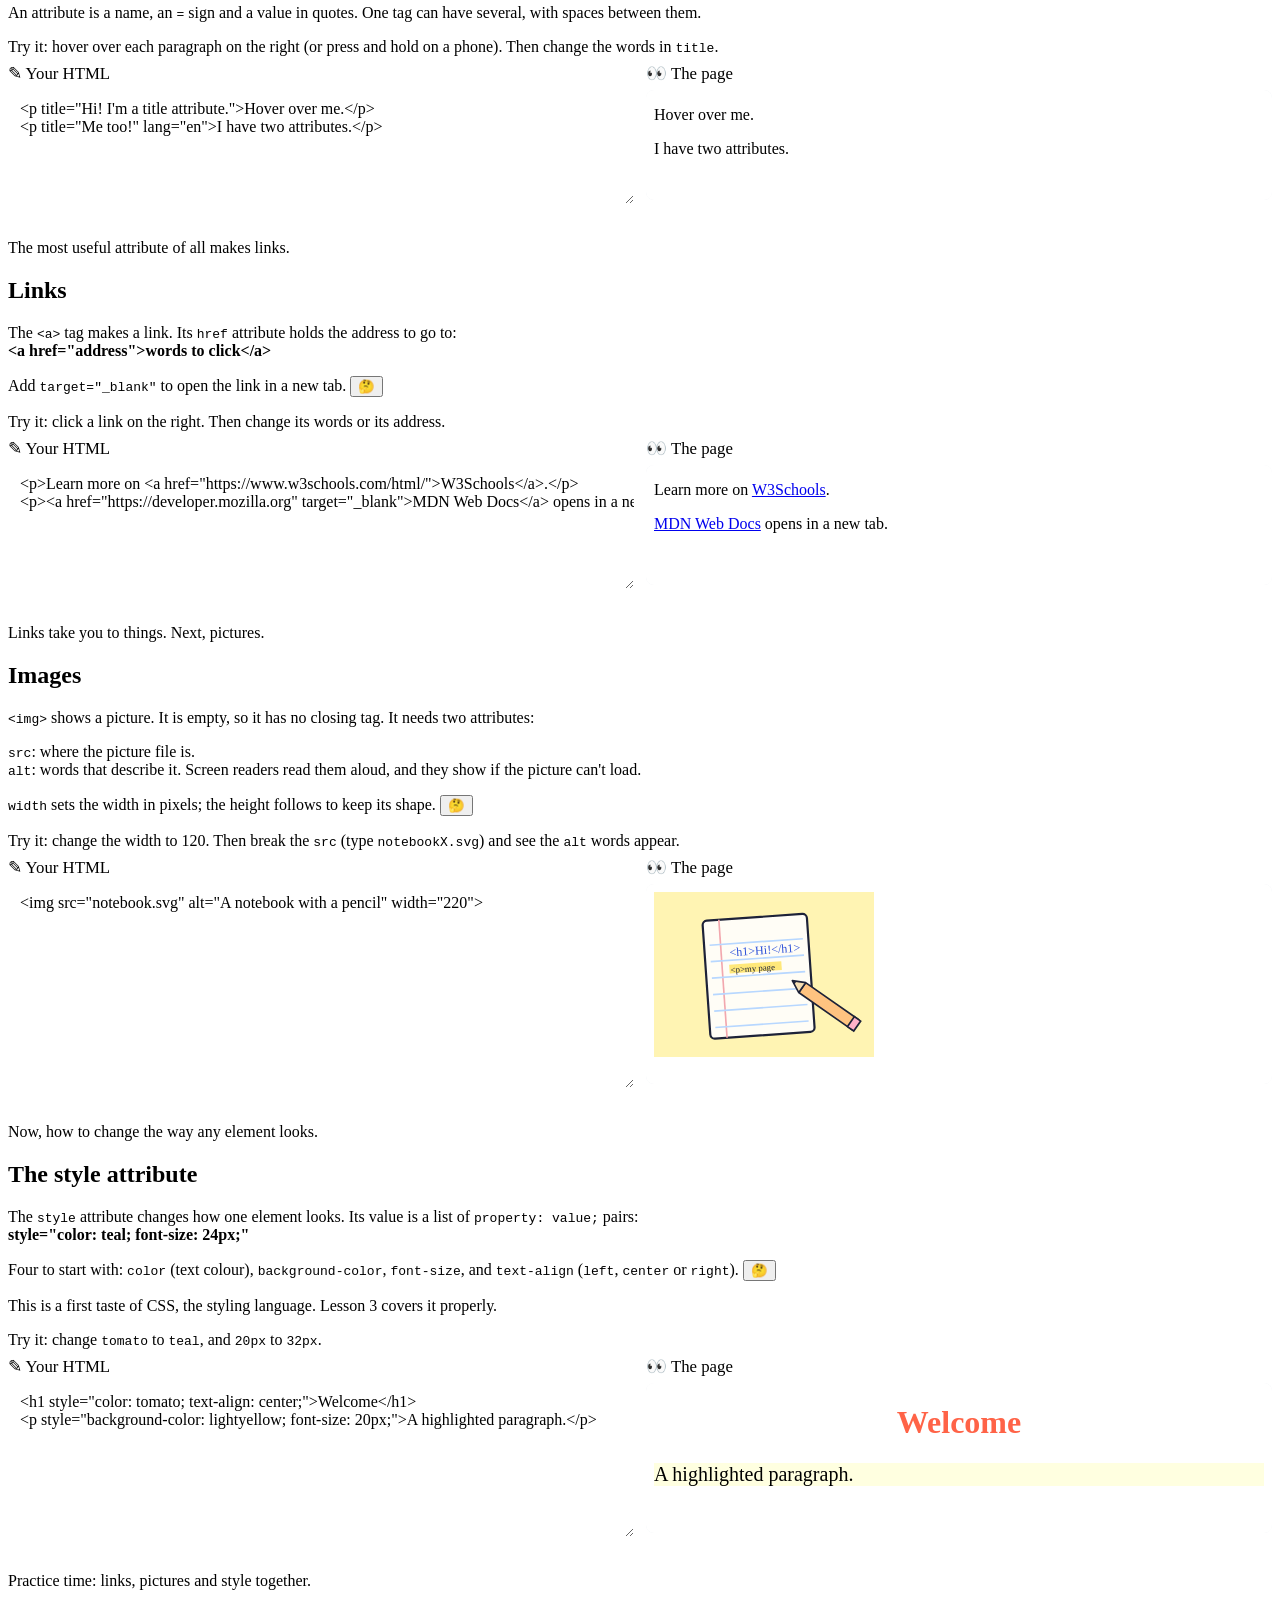
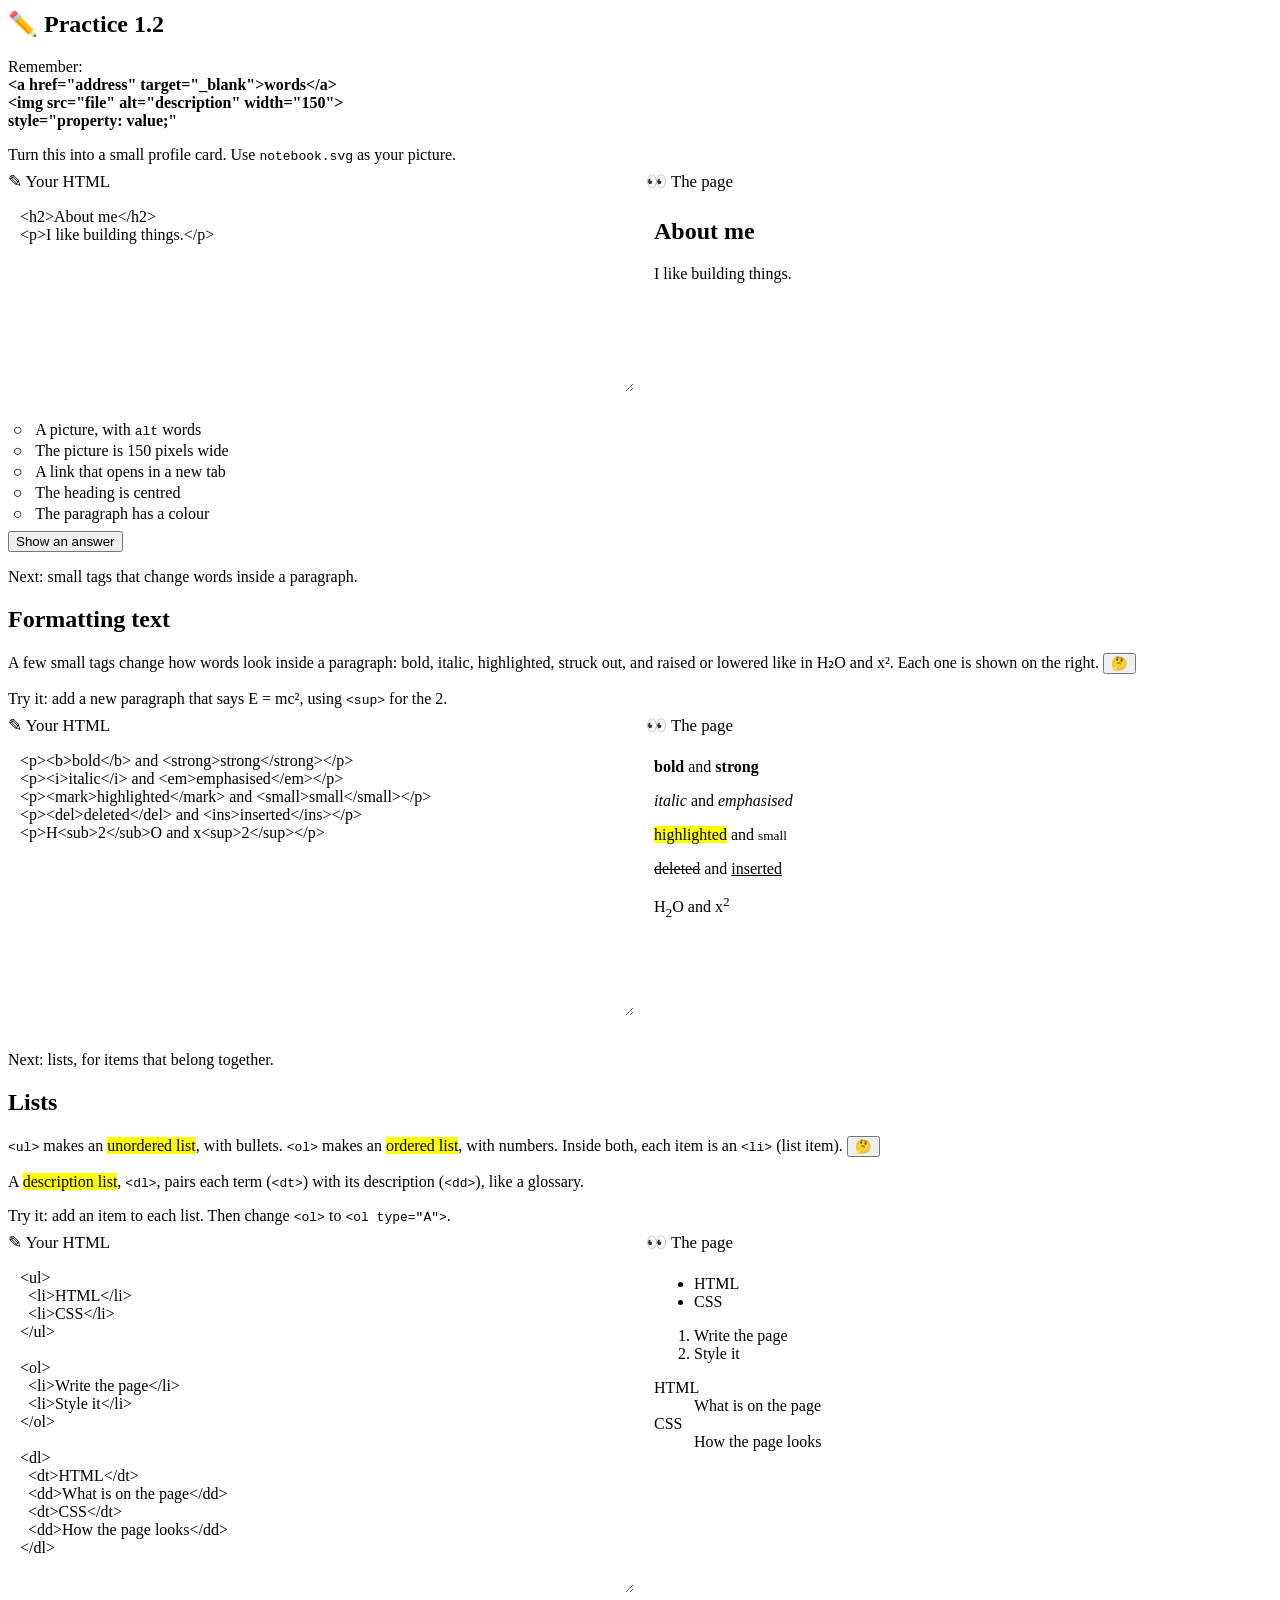
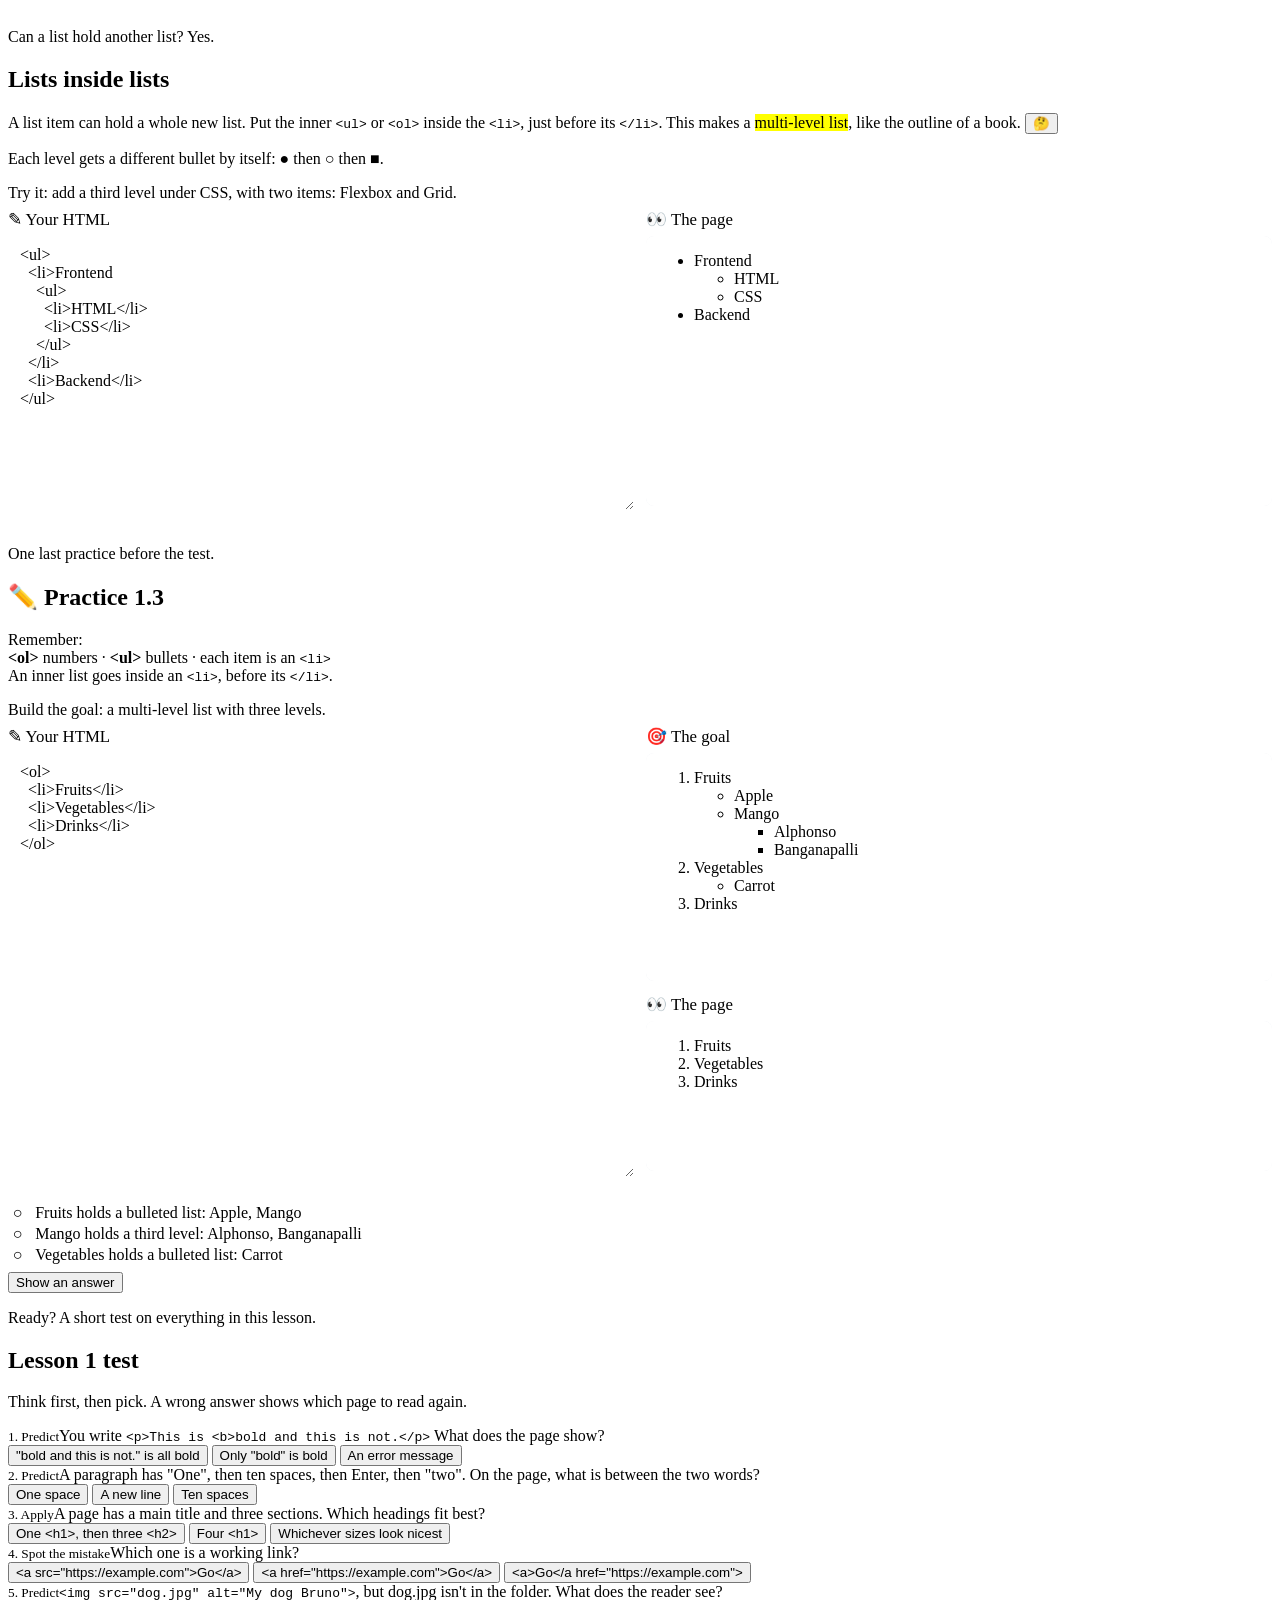
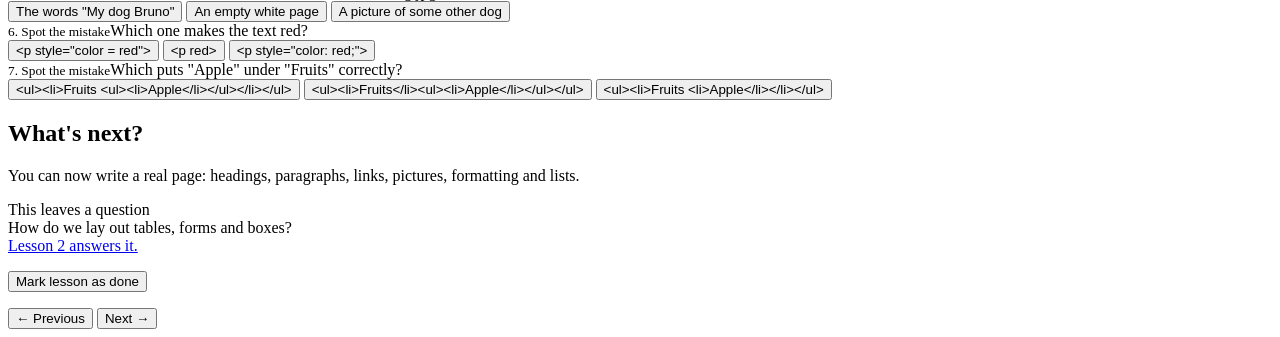
==== commit 32b021bf: "Write Lessons 2–8; JavaScript editors, console, width slider and DOM tree in live.js Co-Authored-By:" ====
--- a/lessons/lesson1.html
+++ b/lessons/lesson1.html
@@ -11,13 +11,7 @@
 <link href="https://fonts.googleapis.com/css2?family=Atkinson+Hyperlegible:wght@400;700&family=JetBrains+Mono:wght@400;600&family=Kalam:wght@400&family=Patrick+Hand&display=swap" rel="stylesheet">
 <script>try{if(localStorage.getItem("notebook-theme")==="dark")document.documentElement.setAttribute("data-theme","dark")}catch(e){}</script>
 <link rel="stylesheet" href="https://mo-ri-ch.github.io/study-notebook-design/v1/style.css">
-<style>
-  .anat { font: 600 1.35rem/1.6 var(--mono); background: var(--card); border: 2px dashed var(--pencil); border-radius: var(--radius, 8px); padding: 10px 14px; display: inline-block; margin: 2px 0 10px; }
-  .anat .t { color: var(--pen); }
-  .anat .a { color: var(--redpen); }
-  .anat .v { color: var(--good); }
-  .say { position: relative; }   /* a 🤔 sits at the top-right of its paragraph */
-</style>
+<link rel="stylesheet" href="../assets/lesson.css">
 </head>
 <body data-pen="blue">
 <div class="wrap">
@@ -450,7 +444,7 @@
       <div class="open-question">
         <div>This leaves a question</div>
         <div class="big">How do we lay out tables, forms and boxes?</div>
-        <div>Lesson 2 answers it (coming soon).</div>
+        <div><a href="lesson2.html">Lesson 2 answers it.</a></div>
       </div>
       <p><button class="done-toggle" data-done="1">Mark lesson as done</button></p>
     </section>
--- a/assets/lesson.css
+++ b/assets/lesson.css
@@ -0,0 +1,14 @@
+/* lesson.css — small styles shared by this course's lessons (the notebook look itself comes from study-notebook-design). */
+.anat { font: 600 1.35rem/1.6 var(--mono); background: var(--card); border: 2px dashed var(--pencil); border-radius: var(--radius, 8px); padding: 10px 14px; display: inline-block; margin: 2px 0 10px; max-width: 100%; overflow-x: auto; }
+.anat .t { color: var(--pen); }
+.anat .a { color: var(--redpen); }
+.anat .v { color: var(--good); }
+.say { position: relative; }   /* a 🤔 sits at the top-right of its paragraph */
+.steps-list { margin: 0 0 1em 1.2em; font-size: 1.1rem; line-height: 1.55; }
+.steps-list li { margin-bottom: 4px; }
+.mini { font-size: 0.95rem; color: var(--pencil); }
+.serp { margin-top: 8px; background: #fff; border: 1px solid #C9CED8; border-radius: 8px; padding: 10px 14px; font-family: Arial, sans-serif; }
+.serp .u { color: #4D5156; font-size: 0.8rem; }
+.serp .t { color: #1A0DAB; font-size: 1.15rem; margin: 2px 0; }
+.serp .d { color: #4D5156; font-size: 0.88rem; }
+.serp .t.empty, .serp .d.empty { color: #A0A4AB; font-style: italic; }
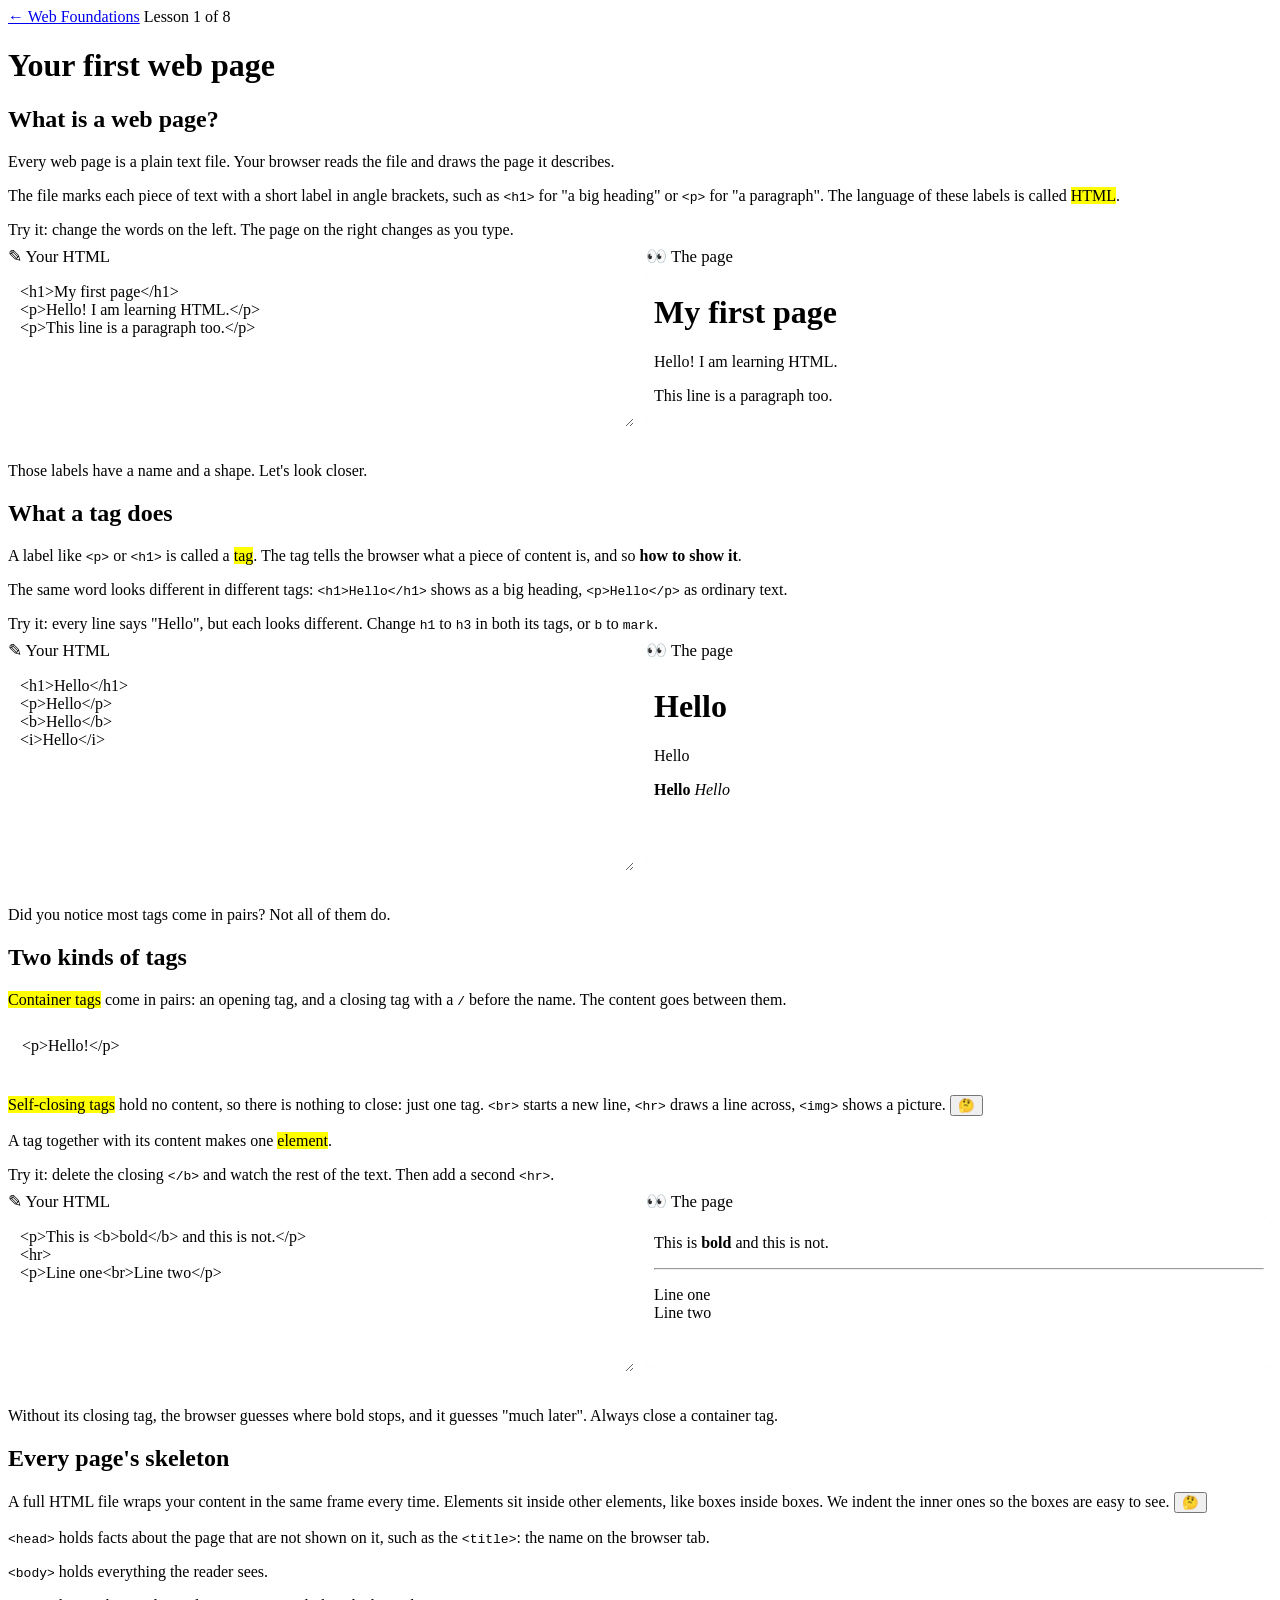
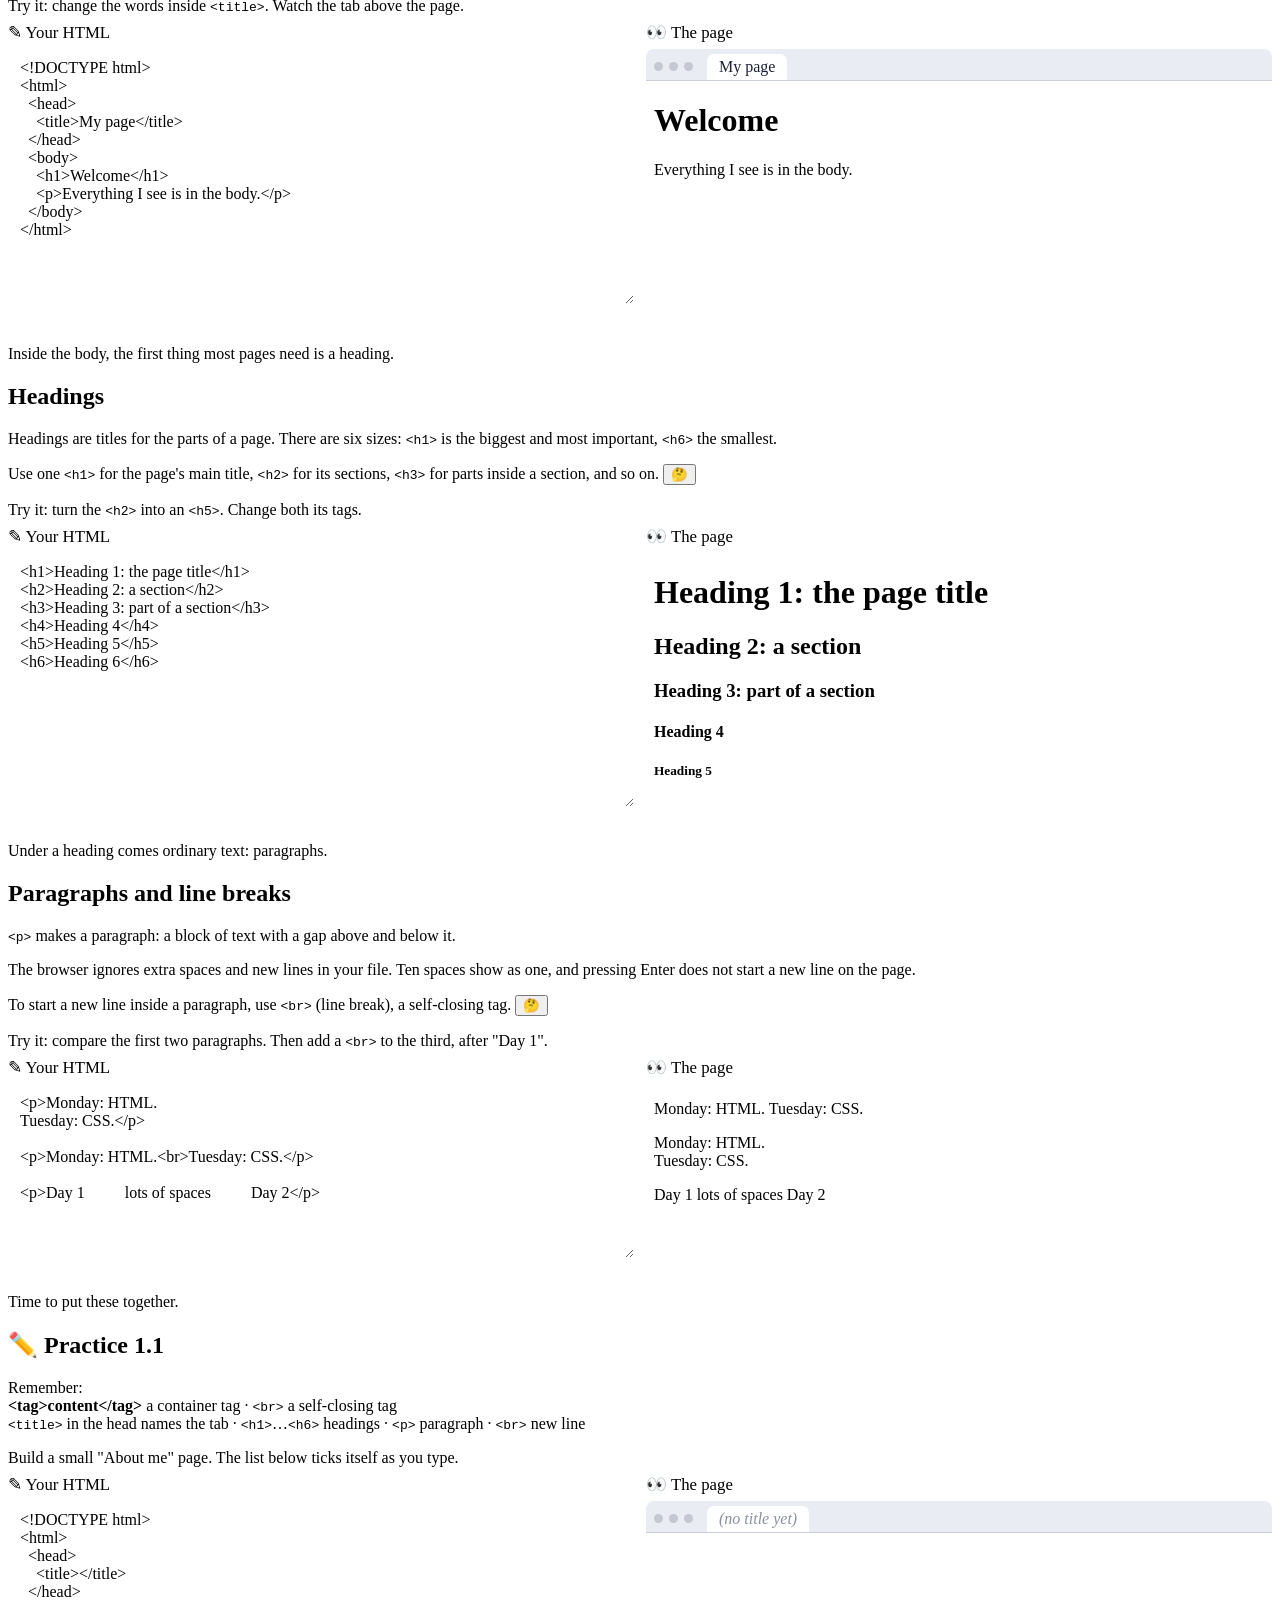
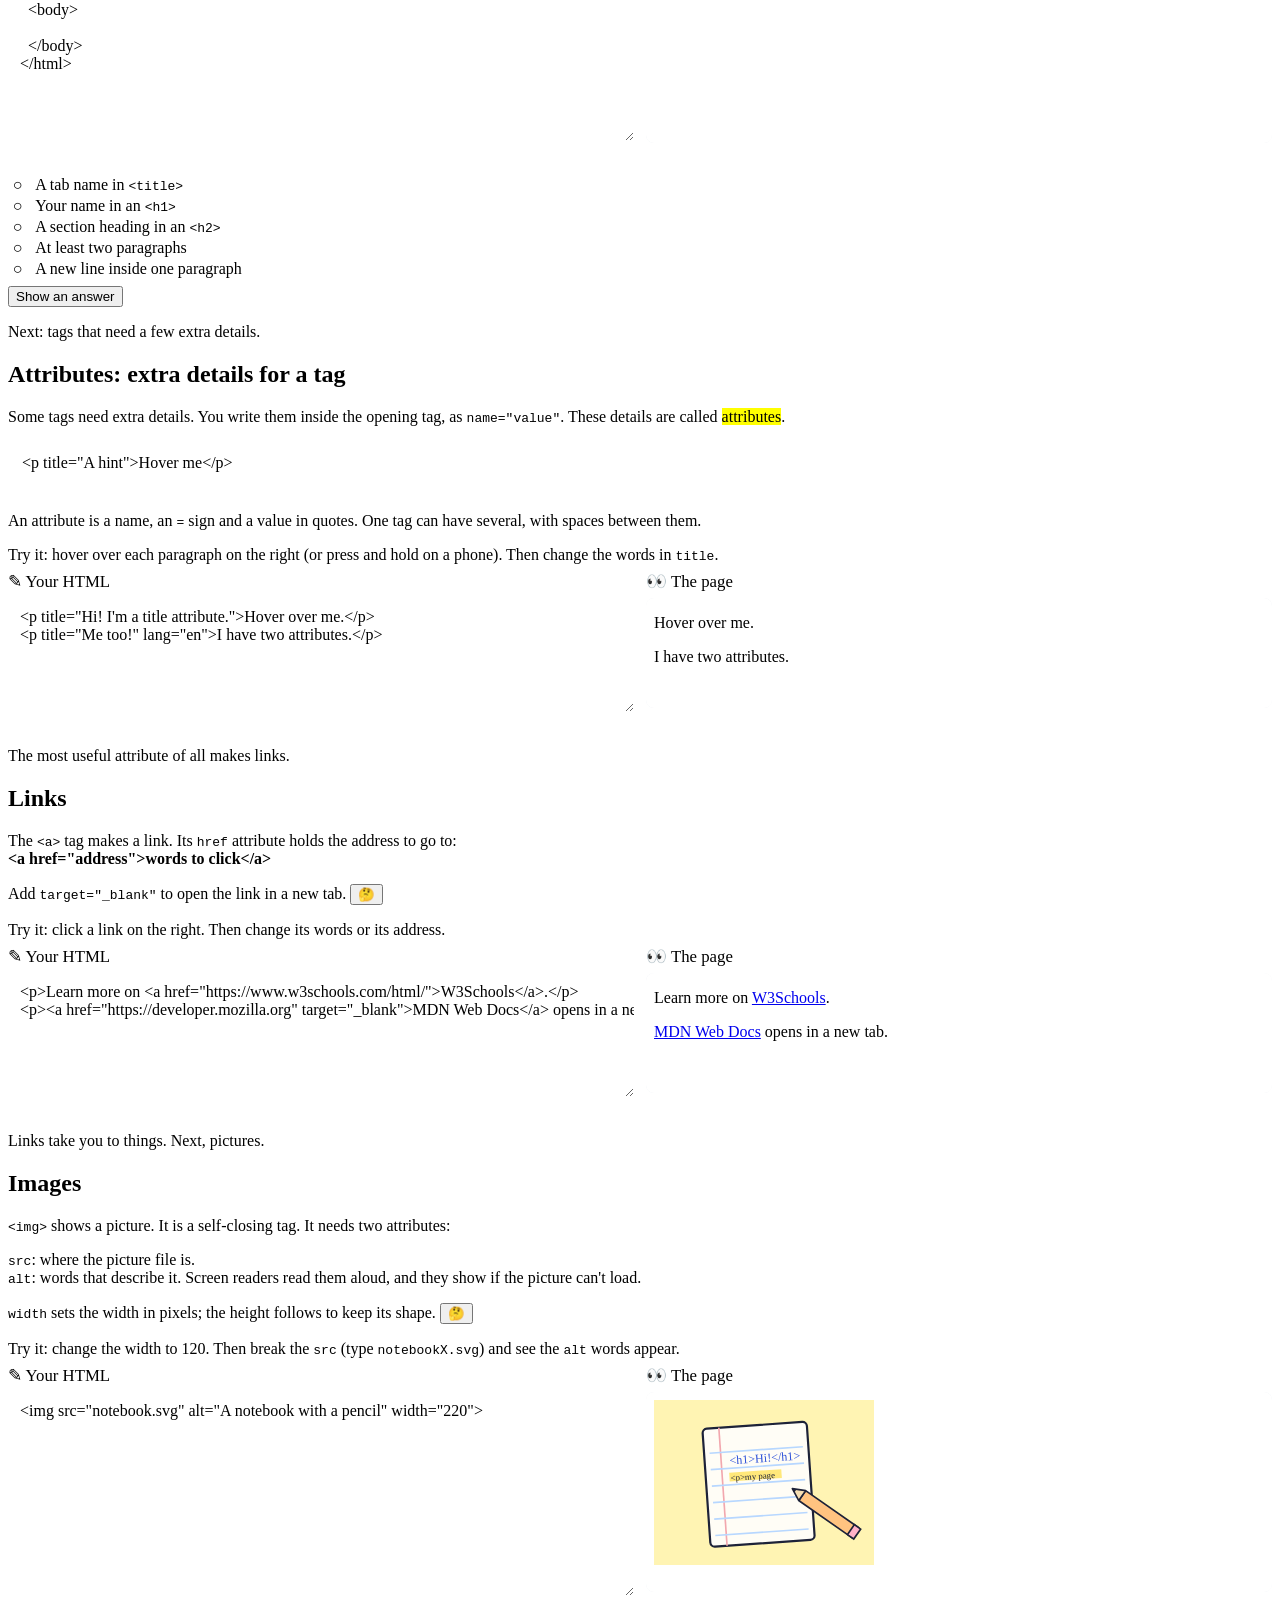
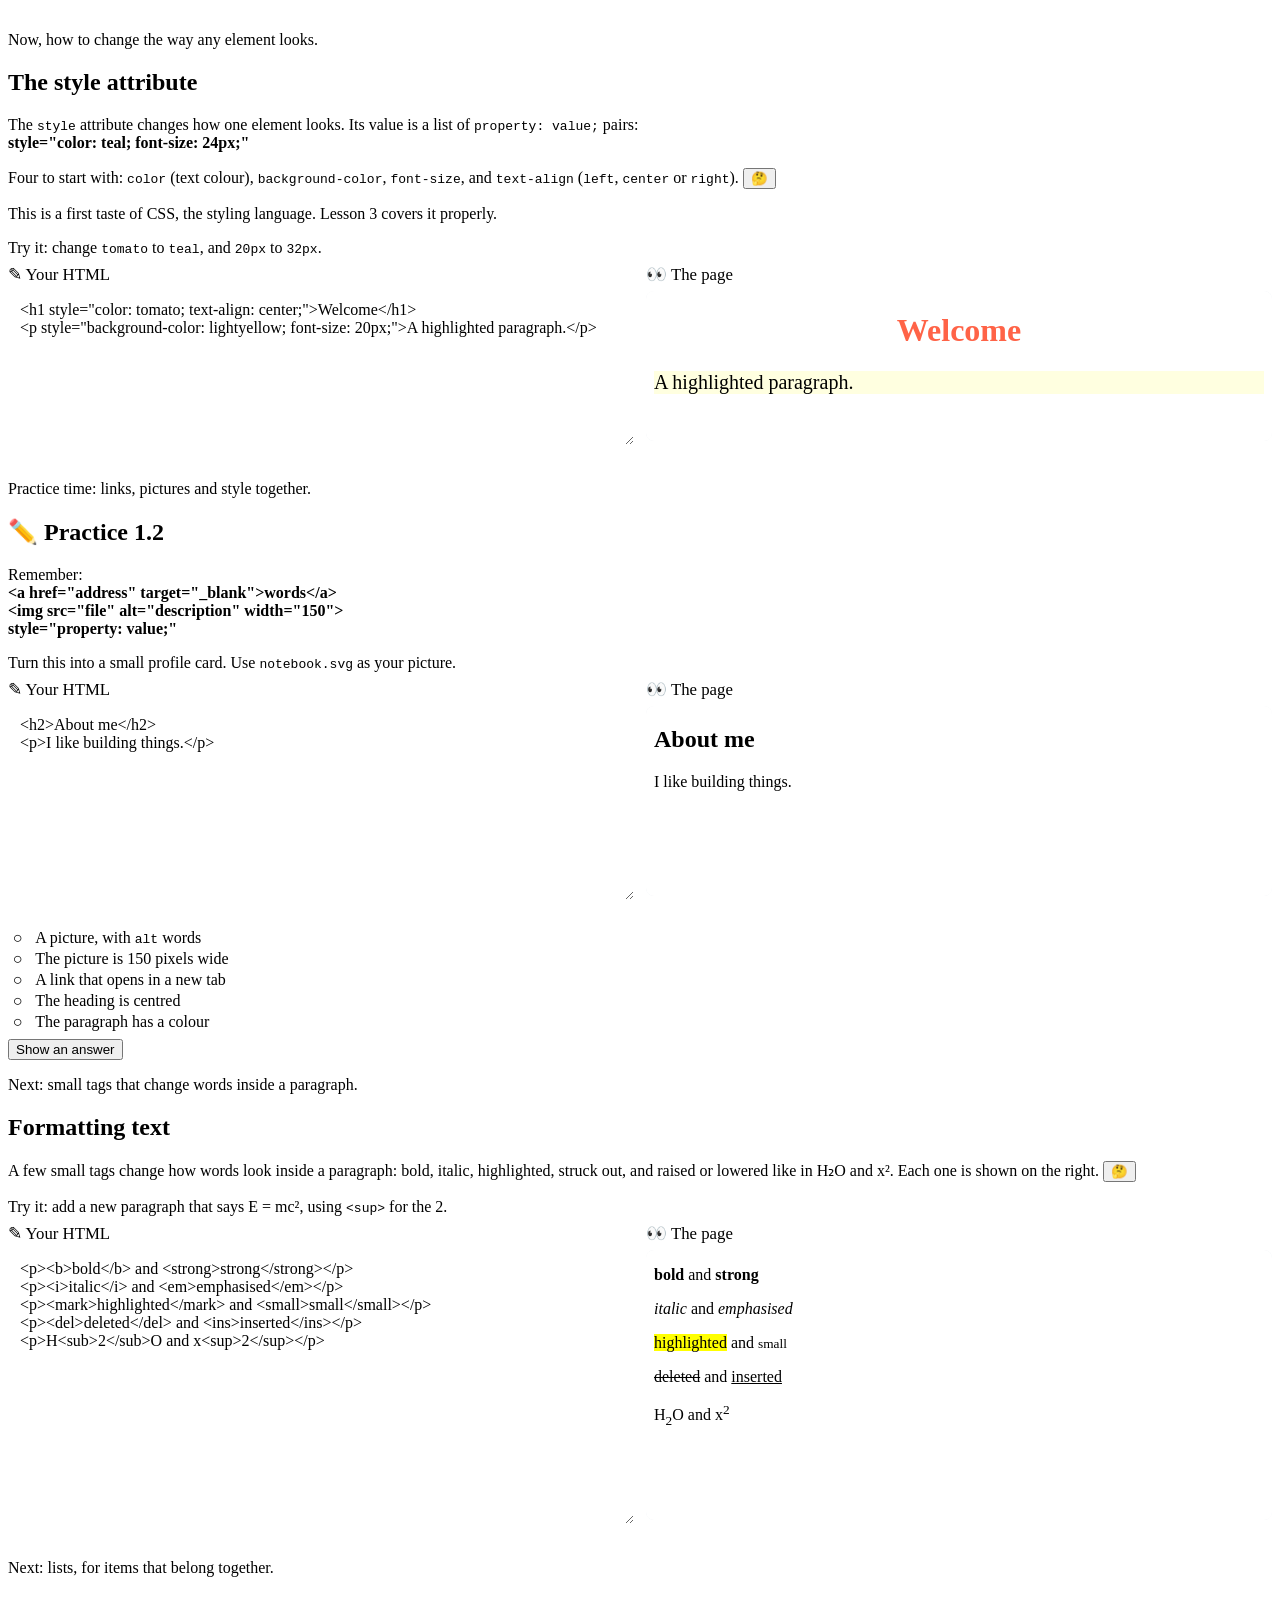
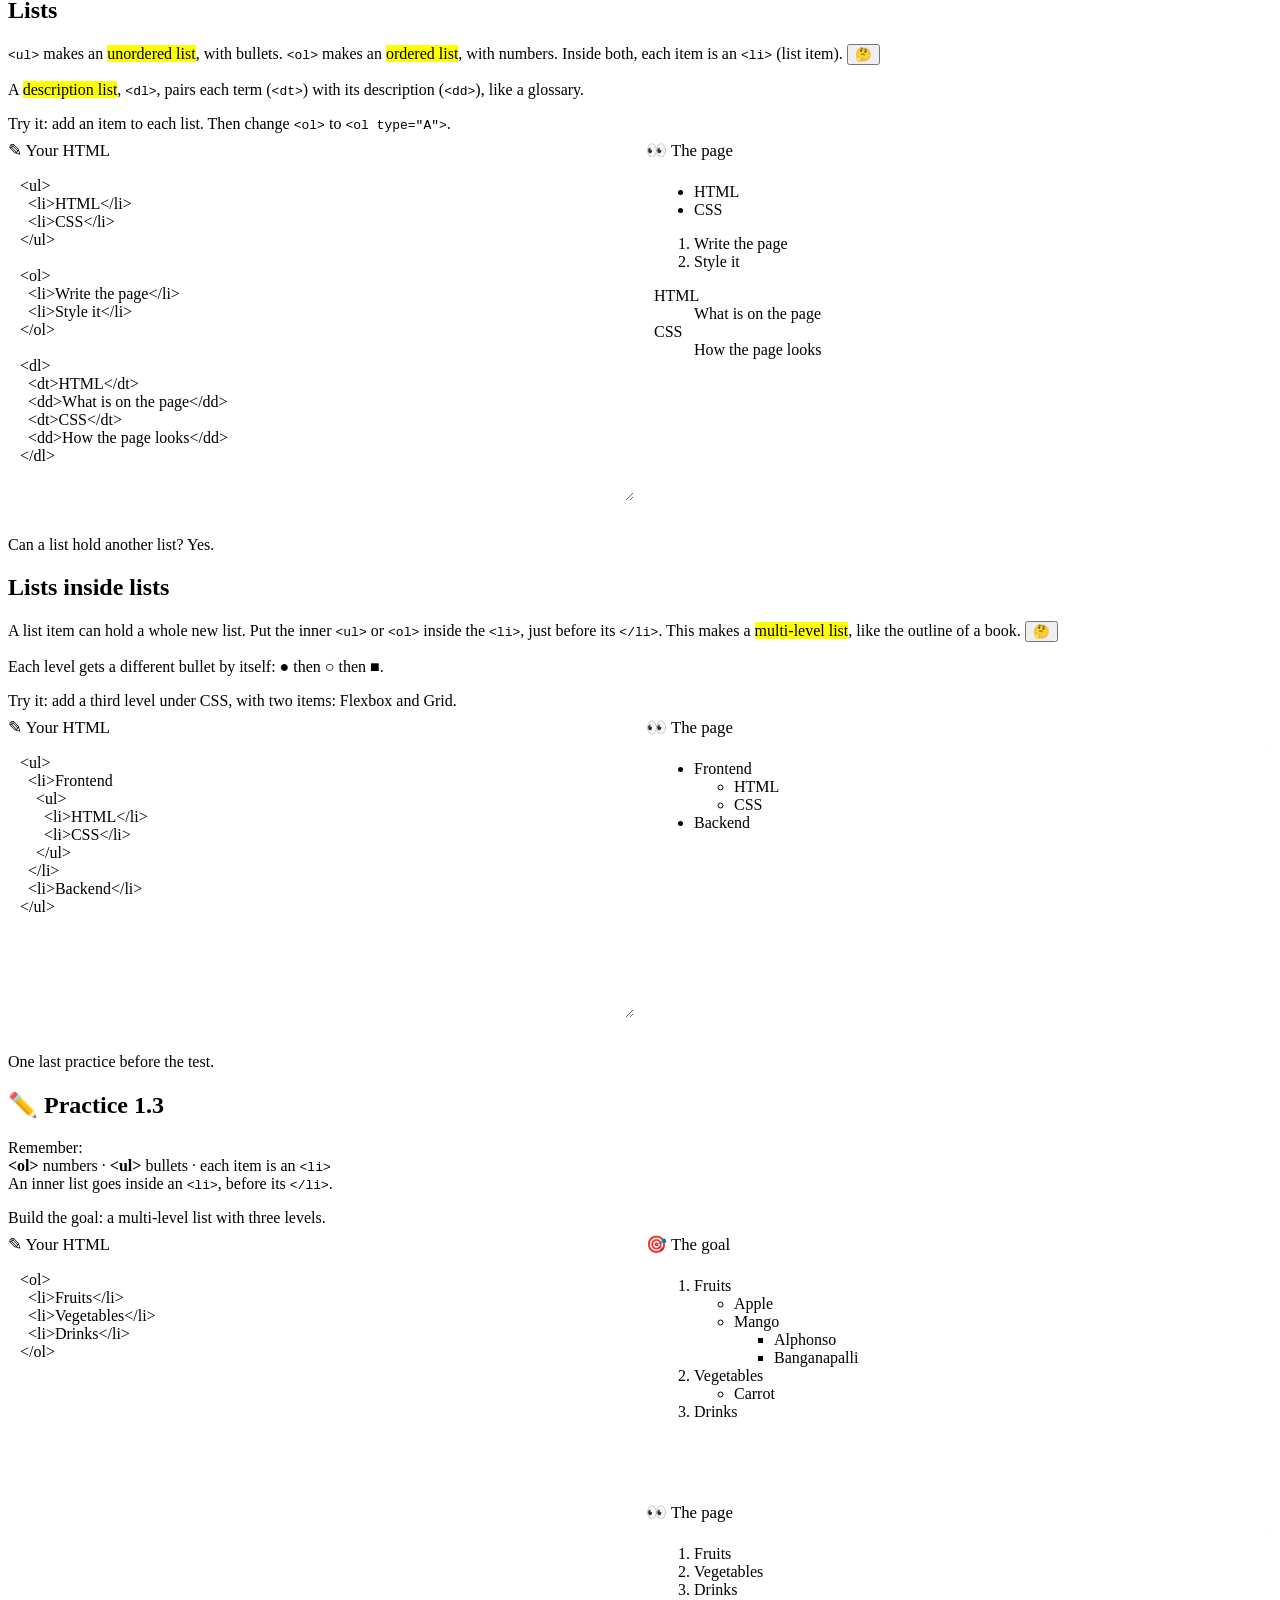
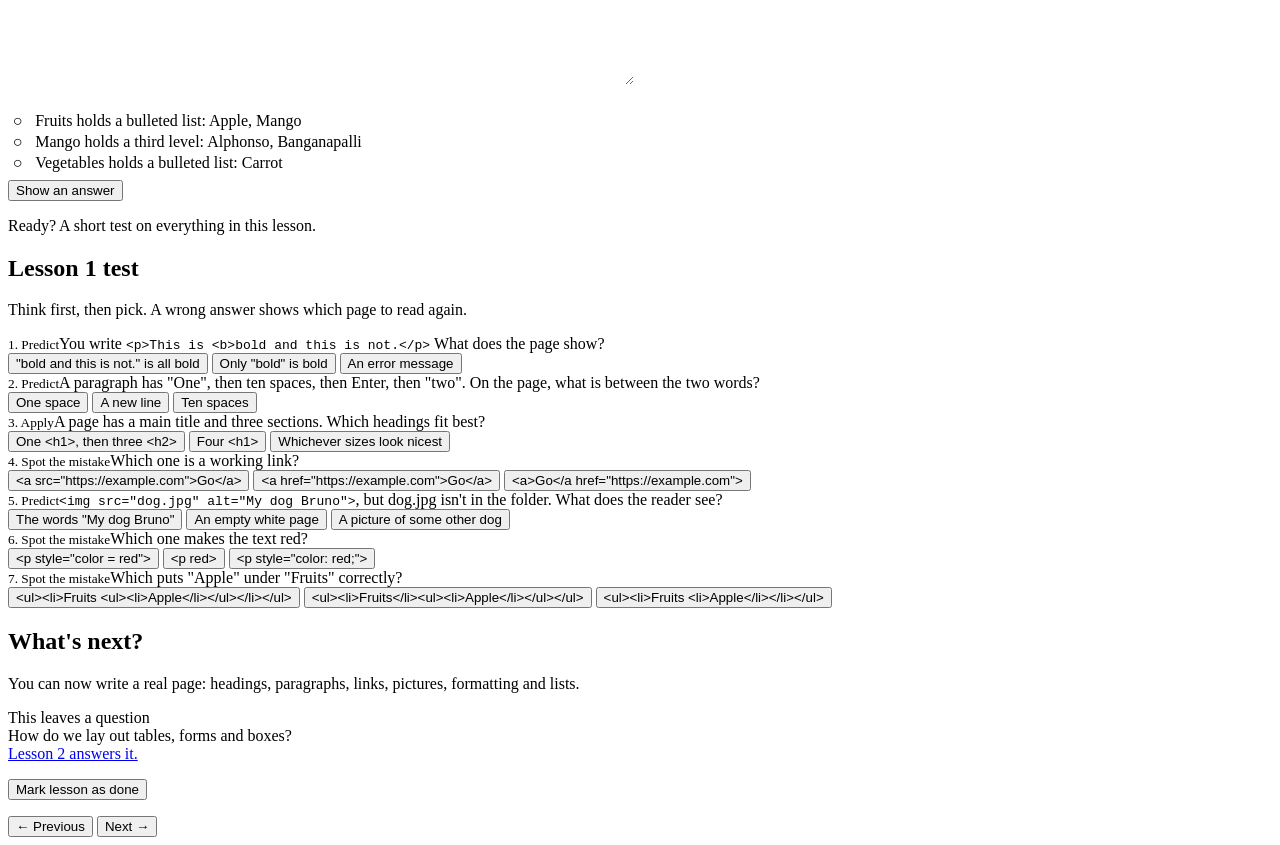
==== commit 088cb39f: "Lesson 1: split tags into 'What a tag does' and 'Two kinds of tags' (container and self-closing) Co-" ====
--- a/lessons/lesson1.html
+++ b/lessons/lesson1.html
@@ -43,24 +43,43 @@
     </section>
 
     <!-- 2 -->
-    <section class="part" data-title="Tags and elements">
-      <h2>Tags and elements</h2>
-      <p class="say">A label like <code>&lt;p&gt;</code> is called a <mark>tag</mark>. Most tags come in pairs: an opening tag, and a closing tag with a <code>/</code> before the name.
-        <button class="doubt" data-peek-from="dTagsPair" aria-label="A doubt">🤔</button></p>
+    <section class="part" data-title="What a tag does">
+      <h2>What a tag does</h2>
+      <p class="say">A label like <code>&lt;p&gt;</code> or <code>&lt;h1&gt;</code> is called a <mark>tag</mark>. The tag tells the browser what a piece of content is, and so <b>how to show it</b>.</p>
+      <p class="say">The same word looks different in different tags: <code>&lt;h1&gt;Hello&lt;/h1&gt;</code> shows as a big heading, <code>&lt;p&gt;Hello&lt;/p&gt;</code> as ordinary text.</p>
+      <div class="activity">
+        <div class="do">Try it: every line says "Hello", but each looks different. Change <code>h1</code> to <code>h3</code> in both its tags, or <code>b</code> to <code>mark</code>.</div>
+        <div class="live" data-h="200"><textarea aria-label="Your HTML">
+          <h1>Hello</h1>
+          <p>Hello</p>
+          <b>Hello</b>
+          <i>Hello</i>
+        </textarea></div>
+      </div>
+      <p class="hook">Did you notice most tags come in pairs? Not all of them do.</p>
+    </section>
+
+    <!-- 3 -->
+    <section class="part" data-title="Two kinds of tags">
+      <h2>Two kinds of tags</h2>
+      <p class="say"><mark>Container tags</mark> come in pairs: an opening tag, and a closing tag with a <code>/</code> before the name. The content goes between them.</p>
       <div class="anat"><span class="t" data-peek="Opening tag: “a paragraph starts here”.">&lt;p&gt;</span><span data-peek="Content: the words the reader sees.">Hello!</span><span class="t" data-peek="Closing tag: the same name with a / in front. “The paragraph ends here.”">&lt;/p&gt;</span></div>
-      <p class="say">The opening tag, the content and the closing tag together make one <mark>element</mark>: here, one paragraph element.</p>
-      <div class="activity">
-        <div class="do">Try it: <code>&lt;b&gt;</code> makes text bold. Delete the closing <code>&lt;/b&gt;</code> and watch the rest of the text.</div>
-        <div class="live" data-h="120"><textarea aria-label="Your HTML">
+      <p class="say"><mark>Self-closing tags</mark> hold no content, so there is nothing to close: just one tag. <code>&lt;br&gt;</code> starts a new line, <code>&lt;hr&gt;</code> draws a line across, <code>&lt;img&gt;</code> shows a picture.
+        <button class="doubt" data-peek-from="dSelfClose" aria-label="A doubt">🤔</button></p>
+      <p class="say">A tag together with its content makes one <mark>element</mark>.</p>
+      <div class="activity">
+        <div class="do">Try it: delete the closing <code>&lt;/b&gt;</code> and watch the rest of the text. Then add a second <code>&lt;hr&gt;</code>.</div>
+        <div class="live" data-h="150"><textarea aria-label="Your HTML">
           <p>This is <b>bold</b> and this is not.</p>
-          <p>A second paragraph.</p>
-        </textarea></div>
-      </div>
-      <p class="hook">Without its closing tag, the browser has to guess where bold stops, and it guesses "much later". Always close what you open.</p>
-      <div hidden id="dTagsPair"><b>Do all tags have a closing tag?</b><br>No. A few tags hold no words, so there is nothing to close. For example, <code>&lt;br&gt;</code> starts a new line. These are called empty elements.</div>
-    </section>
-
-    <!-- 3 -->
+          <hr>
+          <p>Line one<br>Line two</p>
+        </textarea></div>
+      </div>
+      <p class="hook">Without its closing tag, the browser guesses where bold stops, and it guesses "much later". Always close a container tag.</p>
+      <div hidden id="dSelfClose"><b>I've seen <code>&lt;br /&gt;</code> with a slash. Is that different?</b><br>No, it's the same tag. In HTML the slash is optional. Self-closing tags are also called <b>empty</b> or <b>void</b> elements.</div>
+    </section>
+
+    <!-- 4 -->
     <section class="part" data-title="Every page's skeleton">
       <h2>Every page's skeleton</h2>
       <p class="say">A full HTML file wraps your content in the same frame every time. Elements sit inside other elements, like boxes inside boxes. We indent the inner ones so the boxes are easy to see.
@@ -86,7 +105,7 @@
       <div hidden id="dDoctype"><b>What is <code>&lt;!DOCTYPE html&gt;</code> for?</b><br>It tells the browser "this is a modern HTML page". It always goes on the very first line, and it has no closing tag.</div>
     </section>
 
-    <!-- 4 -->
+    <!-- 5 -->
     <section class="part" data-title="Headings">
       <h2>Headings</h2>
       <p class="say">Headings are titles for the parts of a page. There are six sizes: <code>&lt;h1&gt;</code> is the biggest and most important, <code>&lt;h6&gt;</code> the smallest.</p>
@@ -107,12 +126,12 @@
       <div hidden id="dHeadSize"><b>Can I pick <code>&lt;h3&gt;</code> just because I like its size?</b><br>Better not. Search engines and screen readers use headings to understand how the page is organised. To change the size of text, use CSS (coming in Lesson 3).</div>
     </section>
 
-    <!-- 5 -->
+    <!-- 6 -->
     <section class="part" data-title="Paragraphs and line breaks">
       <h2>Paragraphs and line breaks</h2>
       <p class="say"><code>&lt;p&gt;</code> makes a paragraph: a block of text with a gap above and below it.</p>
       <p class="say">The browser ignores extra spaces and new lines in your file. Ten spaces show as one, and pressing Enter does not start a new line on the page.</p>
-      <p class="say">To start a new line inside a paragraph, use <code>&lt;br&gt;</code> (line break). It is empty, so it has no closing tag.
+      <p class="say">To start a new line inside a paragraph, use <code>&lt;br&gt;</code> (line break), a self-closing tag.
         <button class="doubt" data-peek-from="dSpace" aria-label="A doubt">🤔</button></p>
       <div class="activity">
         <div class="do">Try it: compare the first two paragraphs. Then add a <code>&lt;br&gt;</code> to the third, after "Day 1".</div>
@@ -129,10 +148,10 @@
       <div hidden id="dSpace"><b>How do I get a bigger gap, then?</b><br>With CSS, using margin and padding (coming in Lesson 3). Don't stack many <code>&lt;br&gt;</code> tags to make space.</div>
     </section>
 
-    <!-- 6 · practice -->
+    <!-- 7 · practice -->
     <section class="part" data-nonum data-title="✏️ Practice 1.1">
       <h2>✏️ Practice 1.1</h2>
-      <p class="say">Remember:<br><b class="eqbox">&lt;tag&gt;content&lt;/tag&gt;</b> makes one element<br><code>&lt;title&gt;</code> in the head names the tab · <code>&lt;h1&gt;</code>…<code>&lt;h6&gt;</code> headings · <code>&lt;p&gt;</code> paragraph · <code>&lt;br&gt;</code> new line</p>
+      <p class="say">Remember:<br><b class="eqbox">&lt;tag&gt;content&lt;/tag&gt;</b> a container tag · <code>&lt;br&gt;</code> a self-closing tag<br><code>&lt;title&gt;</code> in the head names the tab · <code>&lt;h1&gt;</code>…<code>&lt;h6&gt;</code> headings · <code>&lt;p&gt;</code> paragraph · <code>&lt;br&gt;</code> new line</p>
       <div class="activity">
         <div class="do">Build a small "About me" page. The list below ticks itself as you type.</div>
         <div class="live" data-h="210" data-tab="1" data-check="aboutMe" data-answer="aboutMeAnswer"><textarea aria-label="Your HTML">
@@ -164,7 +183,7 @@
       <p class="hook">Next: tags that need a few extra details.</p>
     </section>
 
-    <!-- 7 -->
+    <!-- 8 -->
     <section class="part" data-title="Attributes">
       <h2>Attributes: extra details for a tag</h2>
       <p class="say">Some tags need extra details. You write them inside the opening tag, as <code>name="value"</code>. These details are called <mark>attributes</mark>.</p>
@@ -180,7 +199,7 @@
       <p class="hook">The most useful attribute of all makes links.</p>
     </section>
 
-    <!-- 8 -->
+    <!-- 9 -->
     <section class="part" data-title="Links">
       <h2>Links</h2>
       <p class="say">The <code>&lt;a&gt;</code> tag makes a link. Its <code>href</code> attribute holds the address to go to:<br>
@@ -198,10 +217,10 @@
       <div hidden id="dHref"><b>What else can <code>href</code> point to?</b><br>Another page of your own site, like <code>href="about.html"</code>.<br>An email address: <code>href="mailto:you@example.com"</code> opens the reader's email app.</div>
     </section>
 
-    <!-- 9 -->
+    <!-- 10 -->
     <section class="part" data-title="Images">
       <h2>Images</h2>
-      <p class="say"><code>&lt;img&gt;</code> shows a picture. It is empty, so it has no closing tag. It needs two attributes:</p>
+      <p class="say"><code>&lt;img&gt;</code> shows a picture. It is a self-closing tag. It needs two attributes:</p>
       <p class="say"><code>src</code>: where the picture file is.<br><code>alt</code>: words that describe it. Screen readers read them aloud, and they show if the picture can't load.</p>
       <p class="say"><code>width</code> sets the width in <span data-peek="The tiny dots a screen is made of. A laptop screen is about 1,400 pixels wide.">pixels</span>; the height follows to keep its shape.
         <button class="doubt" data-peek-from="dSrc" aria-label="A doubt">🤔</button></p>
@@ -215,7 +234,7 @@
       <div hidden id="dSrc"><b>Where does a picture's address come from?</b><br>Put the picture file in the same folder as your HTML file and write its name: <code>src="photo.jpg"</code>.<br>Or use the full web address of a picture online, starting with <code>https://</code>.</div>
     </section>
 
-    <!-- 10 -->
+    <!-- 11 -->
     <section class="part" data-title="The style attribute">
       <h2>The style attribute</h2>
       <p class="say">The <code>style</code> attribute changes how one element looks. Its value is a list of <code>property: value;</code> pairs:<br>
@@ -234,7 +253,7 @@
       <div hidden id="dColors"><b>Which colour names can I use?</b><br>About 140 names work, such as <code>red</code>, <code>teal</code>, <code>tomato</code> or <code>gold</code>. You can also use colour codes like <code>#ff6347</code> (explained in Lesson 3).</div>
     </section>
 
-    <!-- 11 · practice -->
+    <!-- 12 · practice -->
     <section class="part" data-nonum data-title="✏️ Practice 1.2">
       <h2>✏️ Practice 1.2</h2>
       <p class="say">Remember:<br><b class="eqbox">&lt;a href="address" target="_blank"&gt;words&lt;/a&gt;</b><br><b class="eqbox">&lt;img src="file" alt="description" width="150"&gt;</b><br><b class="eqbox">style="property: value;"</b></p>
@@ -254,7 +273,7 @@
       <p class="hook">Next: small tags that change words inside a paragraph.</p>
     </section>
 
-    <!-- 12 -->
+    <!-- 13 -->
     <section class="part" data-title="Formatting text">
       <h2>Formatting text</h2>
       <p class="say">A few small tags change how words look inside a paragraph: bold, italic, highlighted, struck out, and raised or lowered like in H₂O and x². Each one is shown on the right.
@@ -273,7 +292,7 @@
       <div hidden id="dStrong"><b>What's the difference between <code>&lt;b&gt;</code> and <code>&lt;strong&gt;</code>?</b><br>They look the same. <code>&lt;strong&gt;</code> also means "this is important", so screen readers stress it. In the same way, <code>&lt;em&gt;</code> means "say this with emphasis", while <code>&lt;i&gt;</code> is only italic.</div>
     </section>
 
-    <!-- 13 -->
+    <!-- 14 -->
     <section class="part" data-title="Lists">
       <h2>Lists</h2>
       <p class="say"><code>&lt;ul&gt;</code> makes an <mark>unordered list</mark>, with bullets. <code>&lt;ol&gt;</code> makes an <mark>ordered list</mark>, with numbers. Inside both, each item is an <code>&lt;li&gt;</code> (list item).
@@ -304,7 +323,7 @@
       <div hidden id="dOl"><b>Can the numbers start at 5, or be letters?</b><br>Yes. <code>&lt;ol start="5"&gt;</code> starts counting at 5.<br><code>&lt;ol type="A"&gt;</code> uses A, B, C, and <code>type="i"</code> uses i, ii, iii.</div>
     </section>
 
-    <!-- 14 -->
+    <!-- 15 -->
     <section class="part" data-title="Lists inside lists">
       <h2>Lists inside lists</h2>
       <p class="say">A list item can hold a whole new list. Put the inner <code>&lt;ul&gt;</code> or <code>&lt;ol&gt;</code> inside the <code>&lt;li&gt;</code>, just before its <code>&lt;/li&gt;</code>. This makes a <mark>multi-level list</mark>, like the outline of a book.
@@ -328,7 +347,7 @@
       <div hidden id="dNest"><b>Why must the inner list go inside the <code>&lt;li&gt;</code>?</b><br>Only <code>&lt;li&gt;</code> elements may sit directly inside <code>&lt;ul&gt;</code> or <code>&lt;ol&gt;</code>. The inner list belongs to one item, so it goes inside that item.</div>
     </section>
 
-    <!-- 15 · practice -->
+    <!-- 16 · practice -->
     <section class="part" data-nonum data-title="✏️ Practice 1.3">
       <h2>✏️ Practice 1.3</h2>
       <p class="say">Remember:<br><b class="eqbox">&lt;ol&gt;</b> numbers · <b class="eqbox">&lt;ul&gt;</b> bullets · each item is an <code>&lt;li&gt;</code><br>An inner list goes inside an <code>&lt;li&gt;</code>, before its <code>&lt;/li&gt;</code>.</p>
@@ -366,12 +385,12 @@
       <p class="hook">Ready? A short test on everything in this lesson.</p>
     </section>
 
-    <!-- 16 -->
+    <!-- 17 -->
     <section class="part" data-title="Lesson test">
       <h2>Lesson 1 test</h2>
       <p class="say">Think first, then pick. A wrong answer shows which page to read again.</p>
       <div class="test" data-test="1">
-        <div class="quiz" data-page="lesson1.html#2" data-topic="Tags and elements" data-right="Right. With no closing tag, the browser keeps the text bold well past where you meant it to stop.">
+        <div class="quiz" data-page="lesson1.html#3" data-topic="Two kinds of tags" data-right="Right. With no closing tag, the browser keeps the text bold well past where you meant it to stop.">
           <div class="q"><small>1. Predict</small>You write <code>&lt;p&gt;This is &lt;b&gt;bold and this is not.&lt;/p&gt;</code> What does the page show?</div>
           <div class="options">
             <button data-right>"bold and this is not." is all bold</button>
@@ -380,7 +399,7 @@
           </div>
           <div class="feedback"></div>
         </div>
-        <div class="quiz" data-page="lesson1.html#5" data-topic="Paragraphs and line breaks" data-right="Right. The browser squeezes all those spaces and the new line into a single space.">
+        <div class="quiz" data-page="lesson1.html#6" data-topic="Paragraphs and line breaks" data-right="Right. The browser squeezes all those spaces and the new line into a single space.">
           <div class="q"><small>2. Predict</small>A paragraph has "One", then ten spaces, then Enter, then "two". On the page, what is between the two words?</div>
           <div class="options">
             <button data-right>One space</button>
@@ -389,7 +408,7 @@
           </div>
           <div class="feedback"></div>
         </div>
-        <div class="quiz" data-page="lesson1.html#4" data-topic="Headings" data-right="Right. One h1 for the page title, then an h2 for each section.">
+        <div class="quiz" data-page="lesson1.html#5" data-topic="Headings" data-right="Right. One h1 for the page title, then an h2 for each section.">
           <div class="q"><small>3. Apply</small>A page has a main title and three sections. Which headings fit best?</div>
           <div class="options">
             <button data-right>One &lt;h1&gt;, then three &lt;h2&gt;</button>
@@ -398,7 +417,7 @@
           </div>
           <div class="feedback"></div>
         </div>
-        <div class="quiz" data-page="lesson1.html#8" data-topic="Links" data-right="Right. The address goes in href, inside the opening &lt;a&gt; tag.">
+        <div class="quiz" data-page="lesson1.html#9" data-topic="Links" data-right="Right. The address goes in href, inside the opening &lt;a&gt; tag.">
           <div class="q"><small>4. Spot the mistake</small>Which one is a working link?</div>
           <div class="options">
             <button data-why="src is for pictures. A link's address goes in href.">&lt;a src="https://example.com"&gt;Go&lt;/a&gt;</button>
@@ -407,7 +426,7 @@
           </div>
           <div class="feedback"></div>
         </div>
-        <div class="quiz" data-page="lesson1.html#9" data-topic="Images" data-right="Right. When the picture can't load, the browser shows the alt words instead.">
+        <div class="quiz" data-page="lesson1.html#10" data-topic="Images" data-right="Right. When the picture can't load, the browser shows the alt words instead.">
           <div class="q"><small>5. Predict</small><code>&lt;img src="dog.jpg" alt="My dog Bruno"&gt;</code>, but dog.jpg isn't in the folder. What does the reader see?</div>
           <div class="options">
             <button data-right>The words "My dog Bruno"</button>
@@ -416,7 +435,7 @@
           </div>
           <div class="feedback"></div>
         </div>
-        <div class="quiz" data-page="lesson1.html#10" data-topic="The style attribute" data-right="Right. Each pair is property: value; with a colon and a semicolon.">
+        <div class="quiz" data-page="lesson1.html#11" data-topic="The style attribute" data-right="Right. Each pair is property: value; with a colon and a semicolon.">
           <div class="q"><small>6. Spot the mistake</small>Which one makes the text red?</div>
           <div class="options">
             <button data-why="Inside style, a property and its value are joined with a colon, not =.">&lt;p style="color = red"&gt;</button>
@@ -425,7 +444,7 @@
           </div>
           <div class="feedback"></div>
         </div>
-        <div class="quiz" data-page="lesson1.html#14" data-topic="Lists inside lists" data-right="Right. The inner list sits inside the Fruits item, before its &lt;/li&gt;.">
+        <div class="quiz" data-page="lesson1.html#15" data-topic="Lists inside lists" data-right="Right. The inner list sits inside the Fruits item, before its &lt;/li&gt;.">
           <div class="q"><small>7. Spot the mistake</small>Which puts "Apple" under "Fruits" correctly?</div>
           <div class="options">
             <button data-right>&lt;ul&gt;&lt;li&gt;Fruits &lt;ul&gt;&lt;li&gt;Apple&lt;/li&gt;&lt;/ul&gt;&lt;/li&gt;&lt;/ul&gt;</button>
@@ -437,7 +456,7 @@
       </div>
     </section>
 
-    <!-- 17 -->
+    <!-- 18 -->
     <section class="part" data-title="What's next?">
       <h2>What's next?</h2>
       <p class="say">You can now write a real page: headings, paragraphs, links, pictures, formatting and lists.</p>
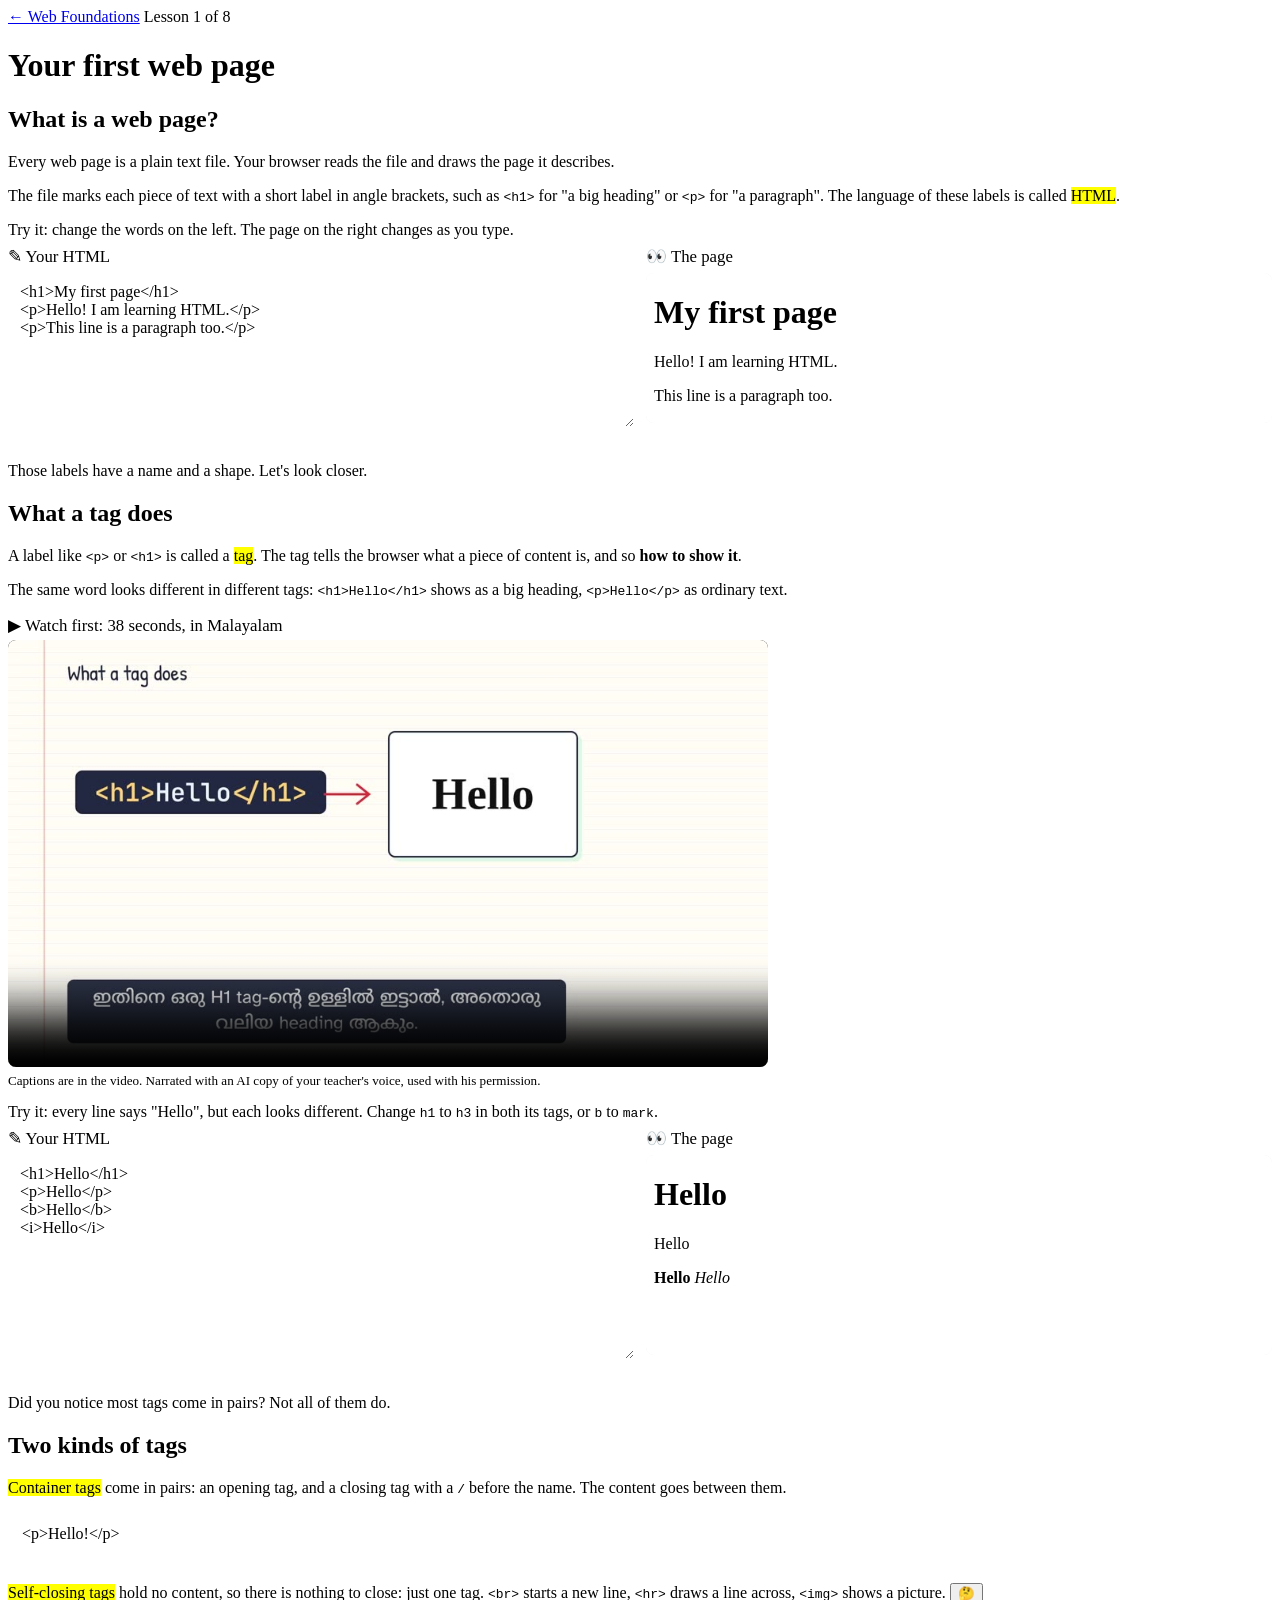
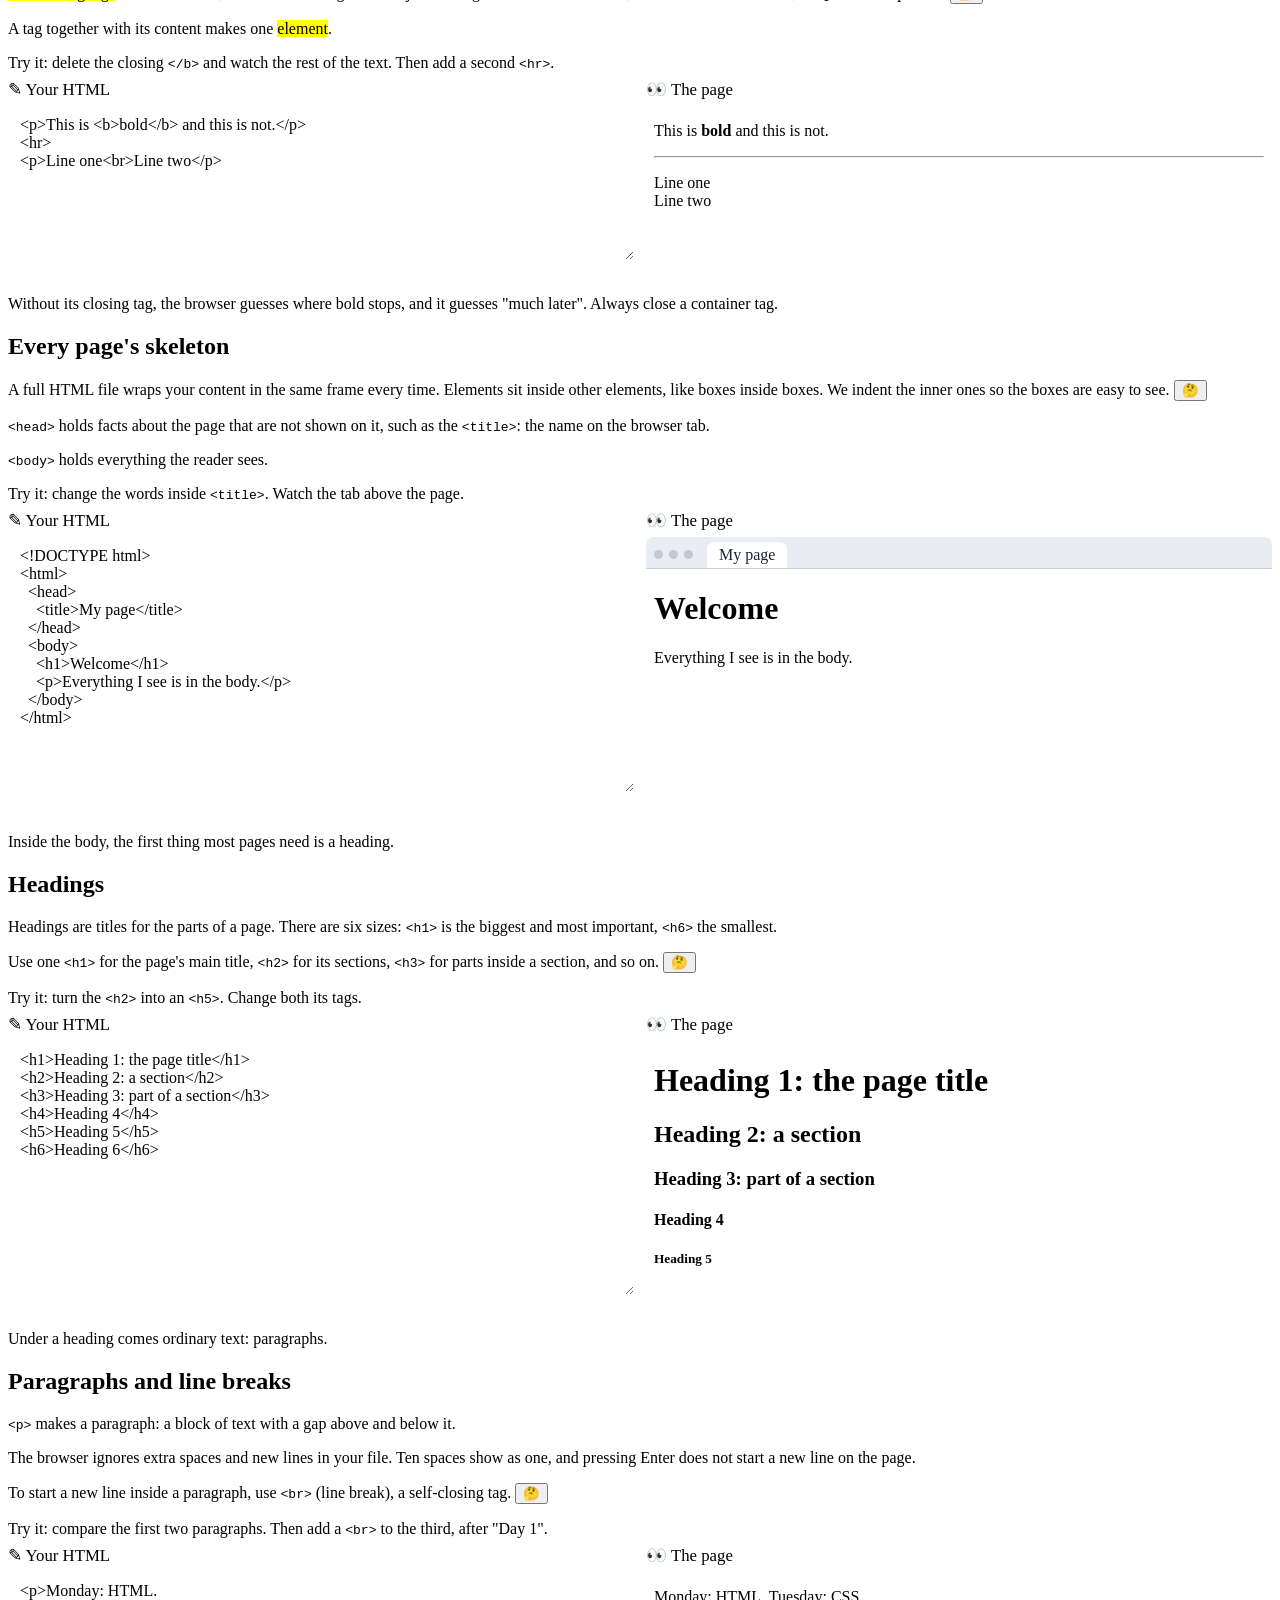
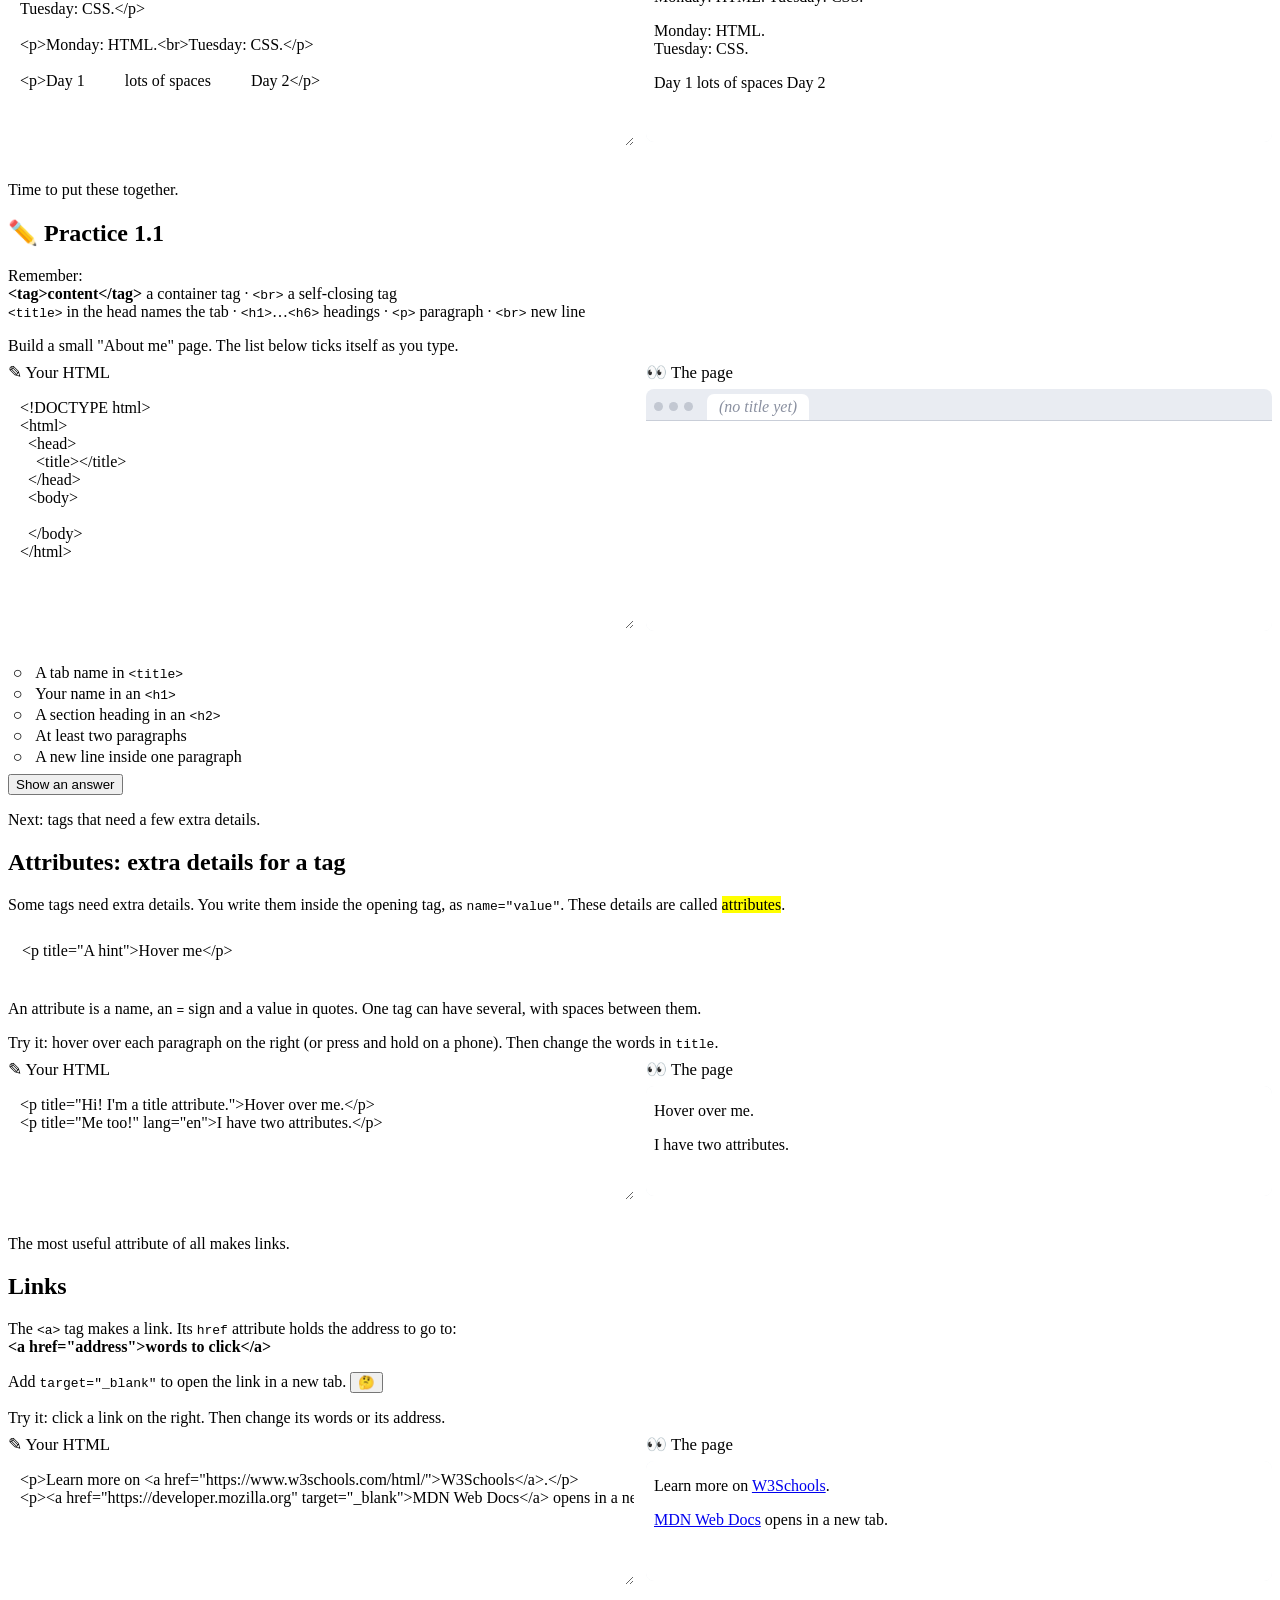
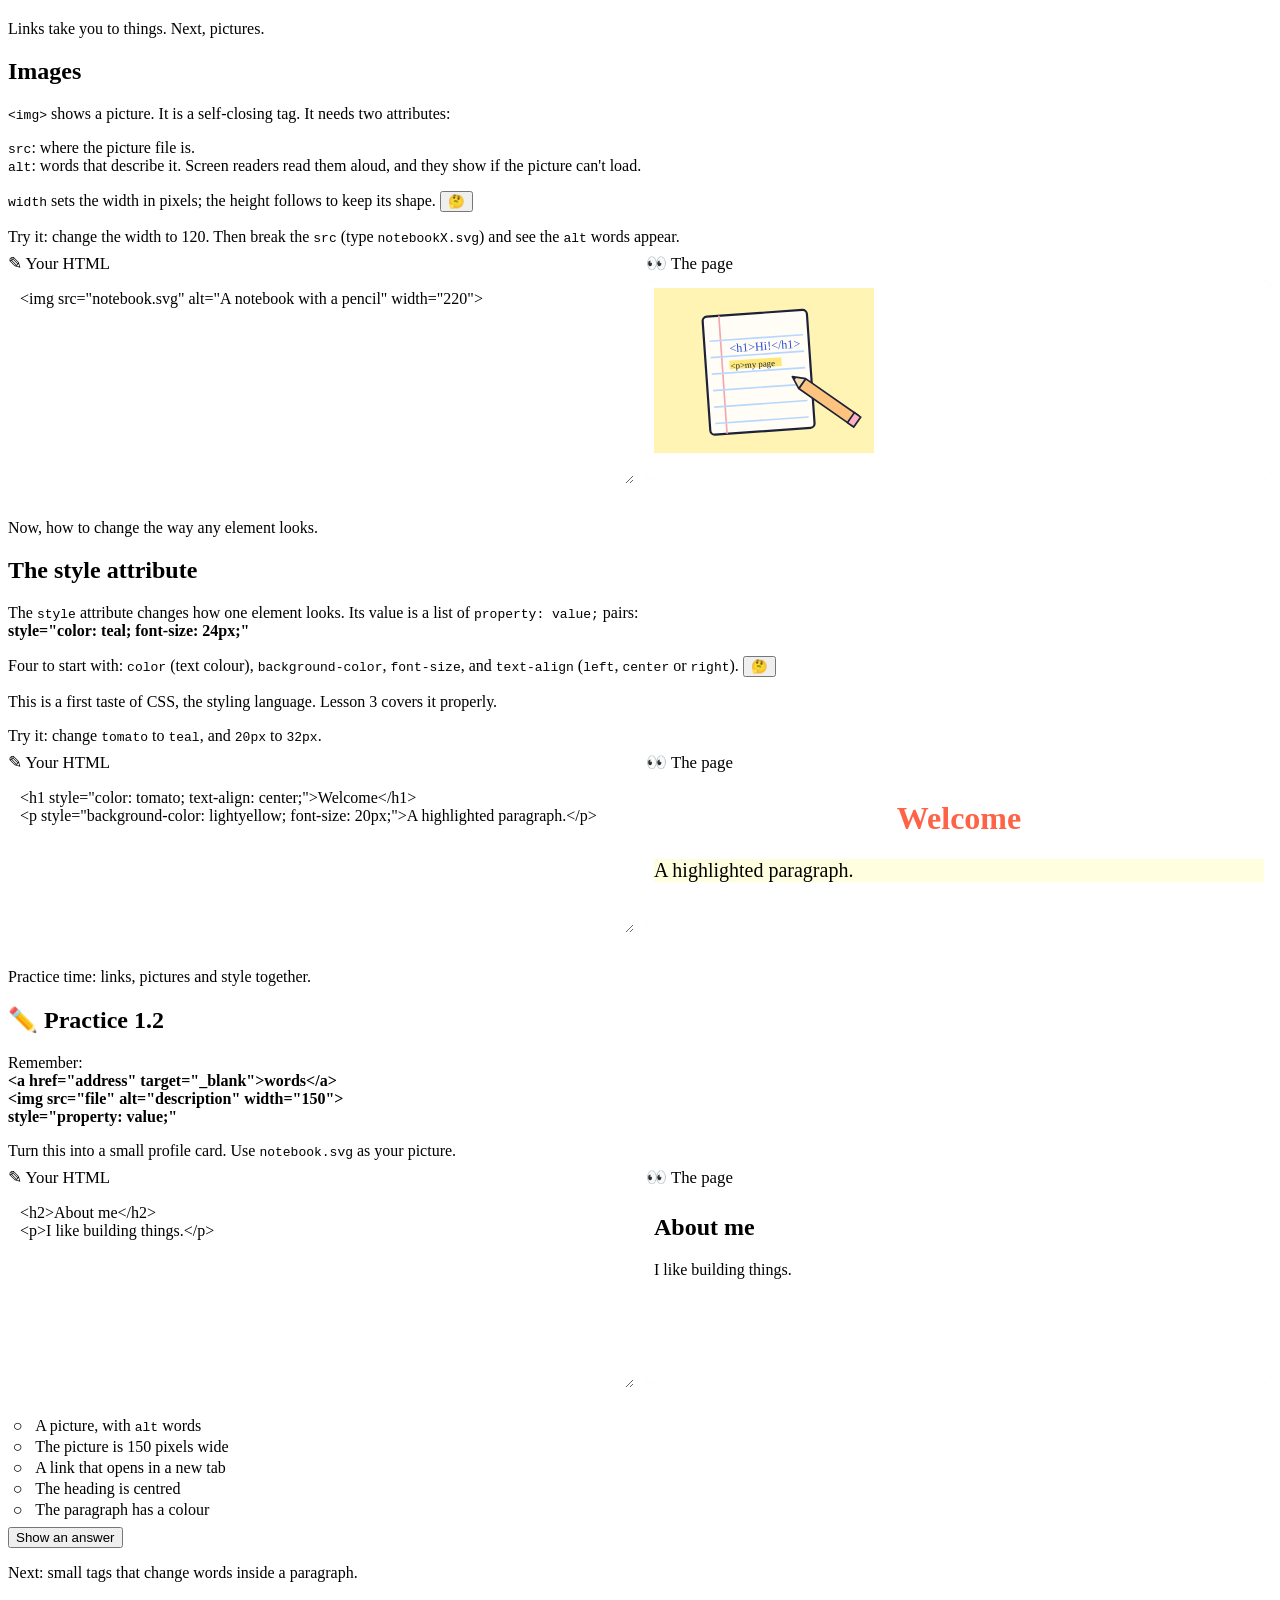
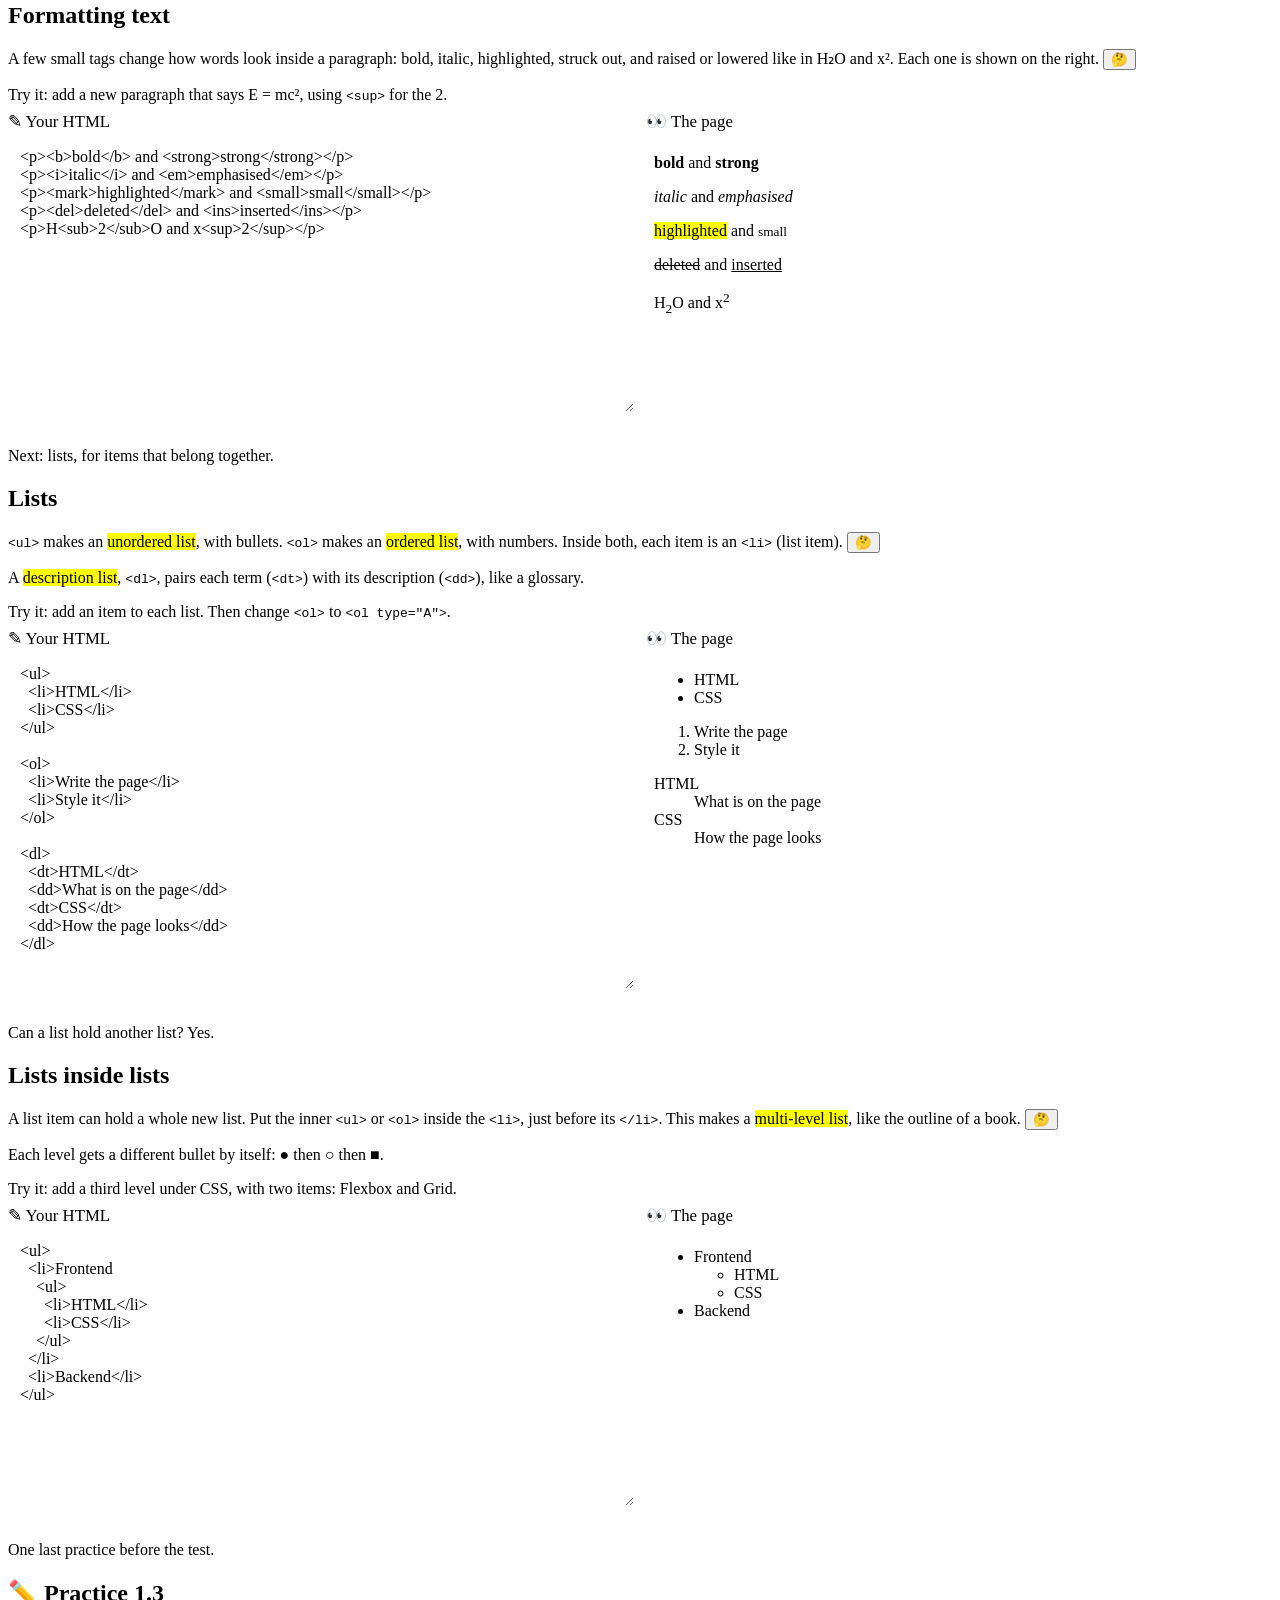
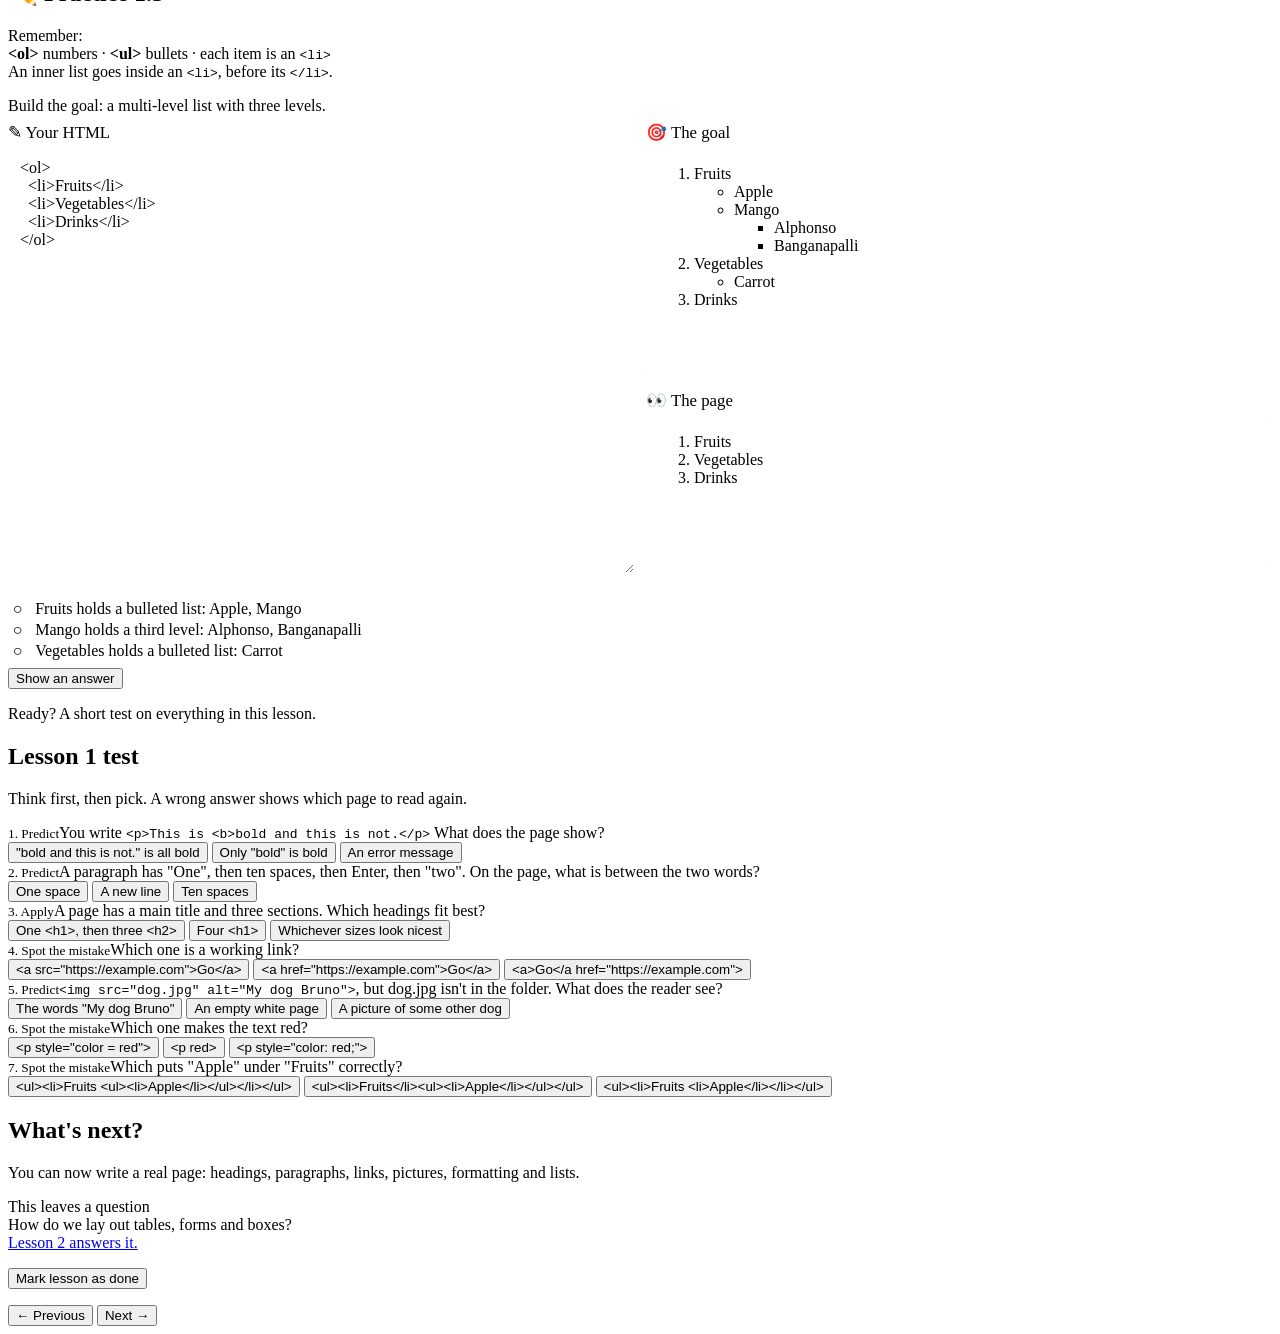
==== commit 03bad4cd: "Lesson 1: add the 'What a tag does' Malayalam pilot video (AI voice of the teacher, with permission)" ====
--- a/lessons/lesson1.html
+++ b/lessons/lesson1.html
@@ -47,6 +47,13 @@
       <h2>What a tag does</h2>
       <p class="say">A label like <code>&lt;p&gt;</code> or <code>&lt;h1&gt;</code> is called a <mark>tag</mark>. The tag tells the browser what a piece of content is, and so <b>how to show it</b>.</p>
       <p class="say">The same word looks different in different tags: <code>&lt;h1&gt;Hello&lt;/h1&gt;</code> shows as a big heading, <code>&lt;p&gt;Hello&lt;/p&gt;</code> as ordinary text.</p>
+      <div class="lesson-video" data-no-swipe>
+        <div class="vcap">▶ Watch first: 38 seconds, in Malayalam</div>
+        <video controls preload="metadata" playsinline poster="../assets/video/what-a-tag-does.jpg" aria-label="Video: what a tag does, in Malayalam with captions">
+          <source src="../assets/video/what-a-tag-does.mp4" type="video/mp4">
+        </video>
+        <div class="vnote">Captions are in the video. Narrated with an AI copy of your teacher's voice, used with his permission.</div>
+      </div>
       <div class="activity">
         <div class="do">Try it: every line says "Hello", but each looks different. Change <code>h1</code> to <code>h3</code> in both its tags, or <code>b</code> to <code>mark</code>.</div>
         <div class="live" data-h="200"><textarea aria-label="Your HTML">
--- a/assets/lesson.css
+++ b/assets/lesson.css
@@ -12,3 +12,8 @@
 .serp .t { color: #1A0DAB; font-size: 1.15rem; margin: 2px 0; }
 .serp .d { color: #4D5156; font-size: 0.88rem; }
 .serp .t.empty, .serp .d.empty { color: #A0A4AB; font-style: italic; }
+/* short teaching videos, placed before an activity; they never play on their own */
+.lesson-video { margin: 4px 0 14px; max-width: 760px; }
+.lesson-video video { display: block; width: 100%; border: 3px solid var(--ink); border-radius: var(--radius, 8px); background: #000; box-shadow: 6px 6px 0 var(--hl-yellow); }
+.lesson-video .vcap { font-family: var(--head); font-size: 1.05rem; color: var(--pencil); margin: 0 0 4px; }
+.lesson-video .vnote { font-size: 0.82rem; color: var(--pencil); margin-top: 6px; }
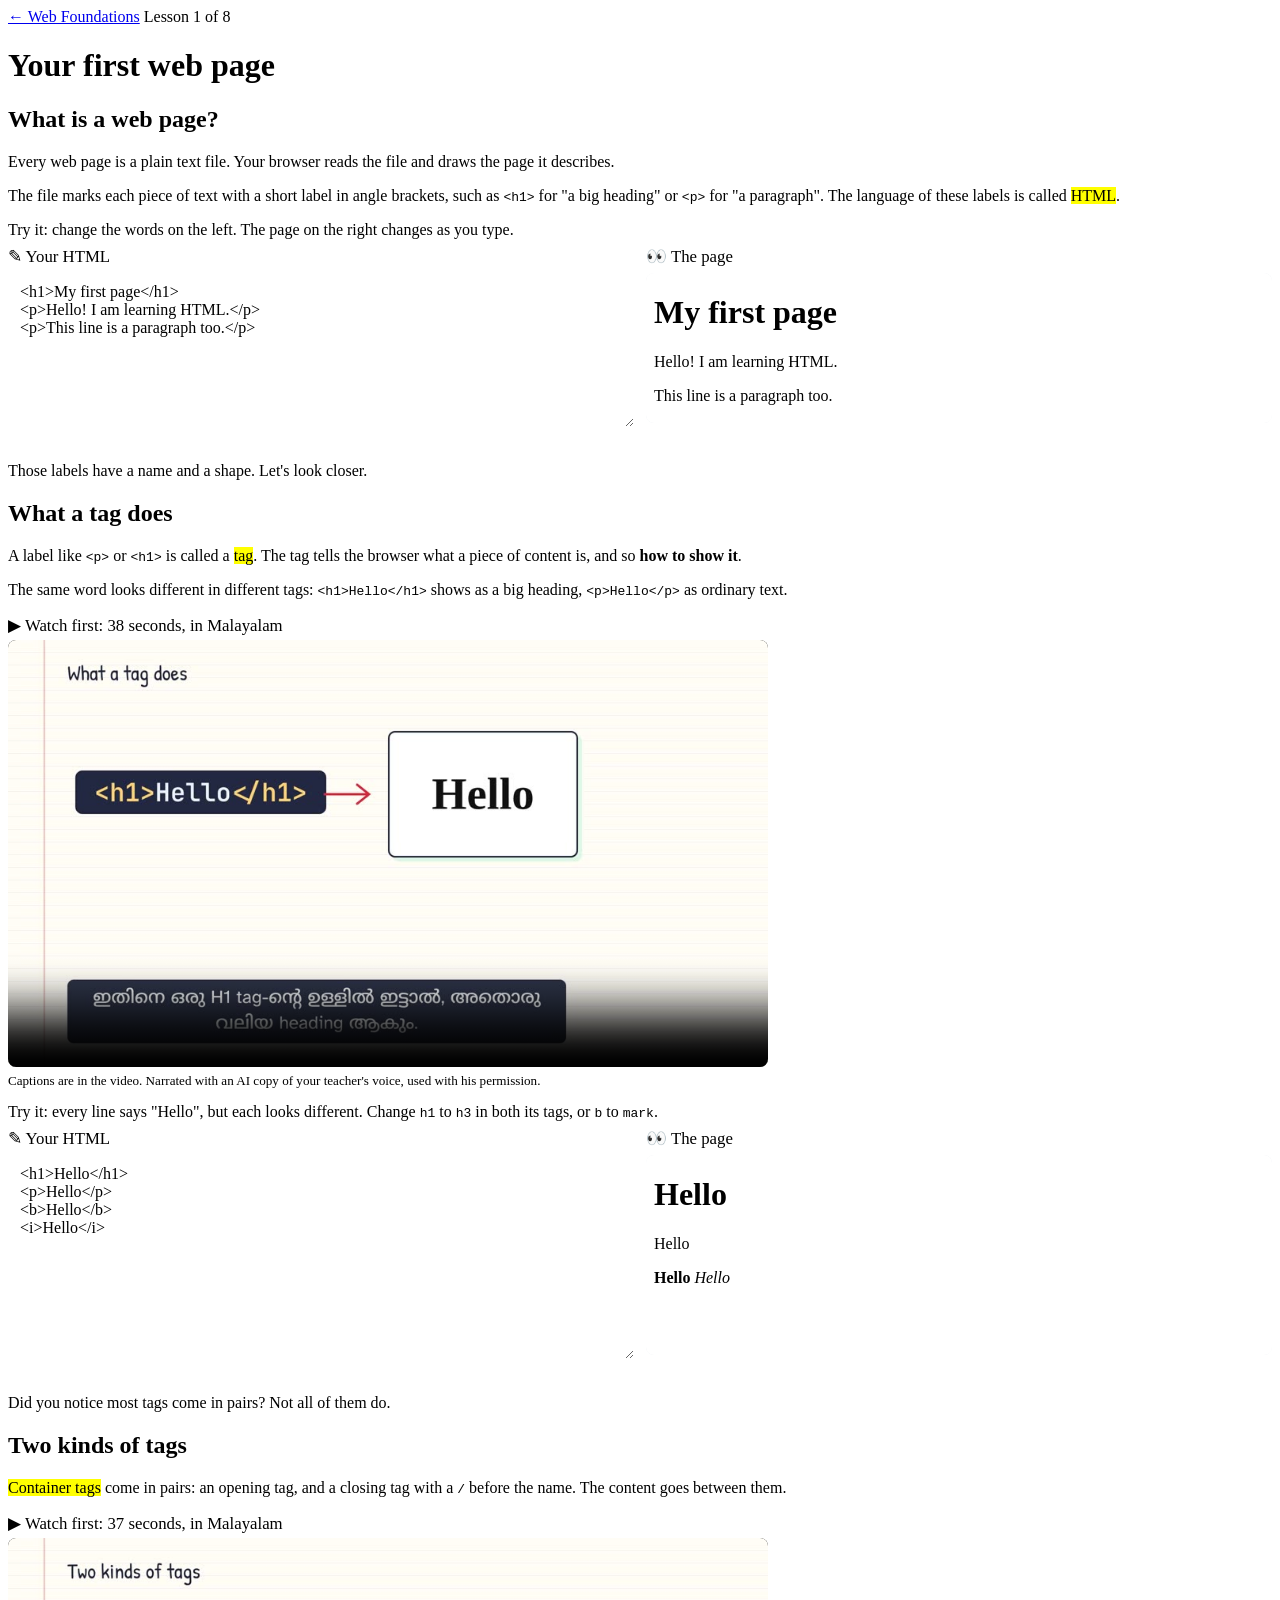
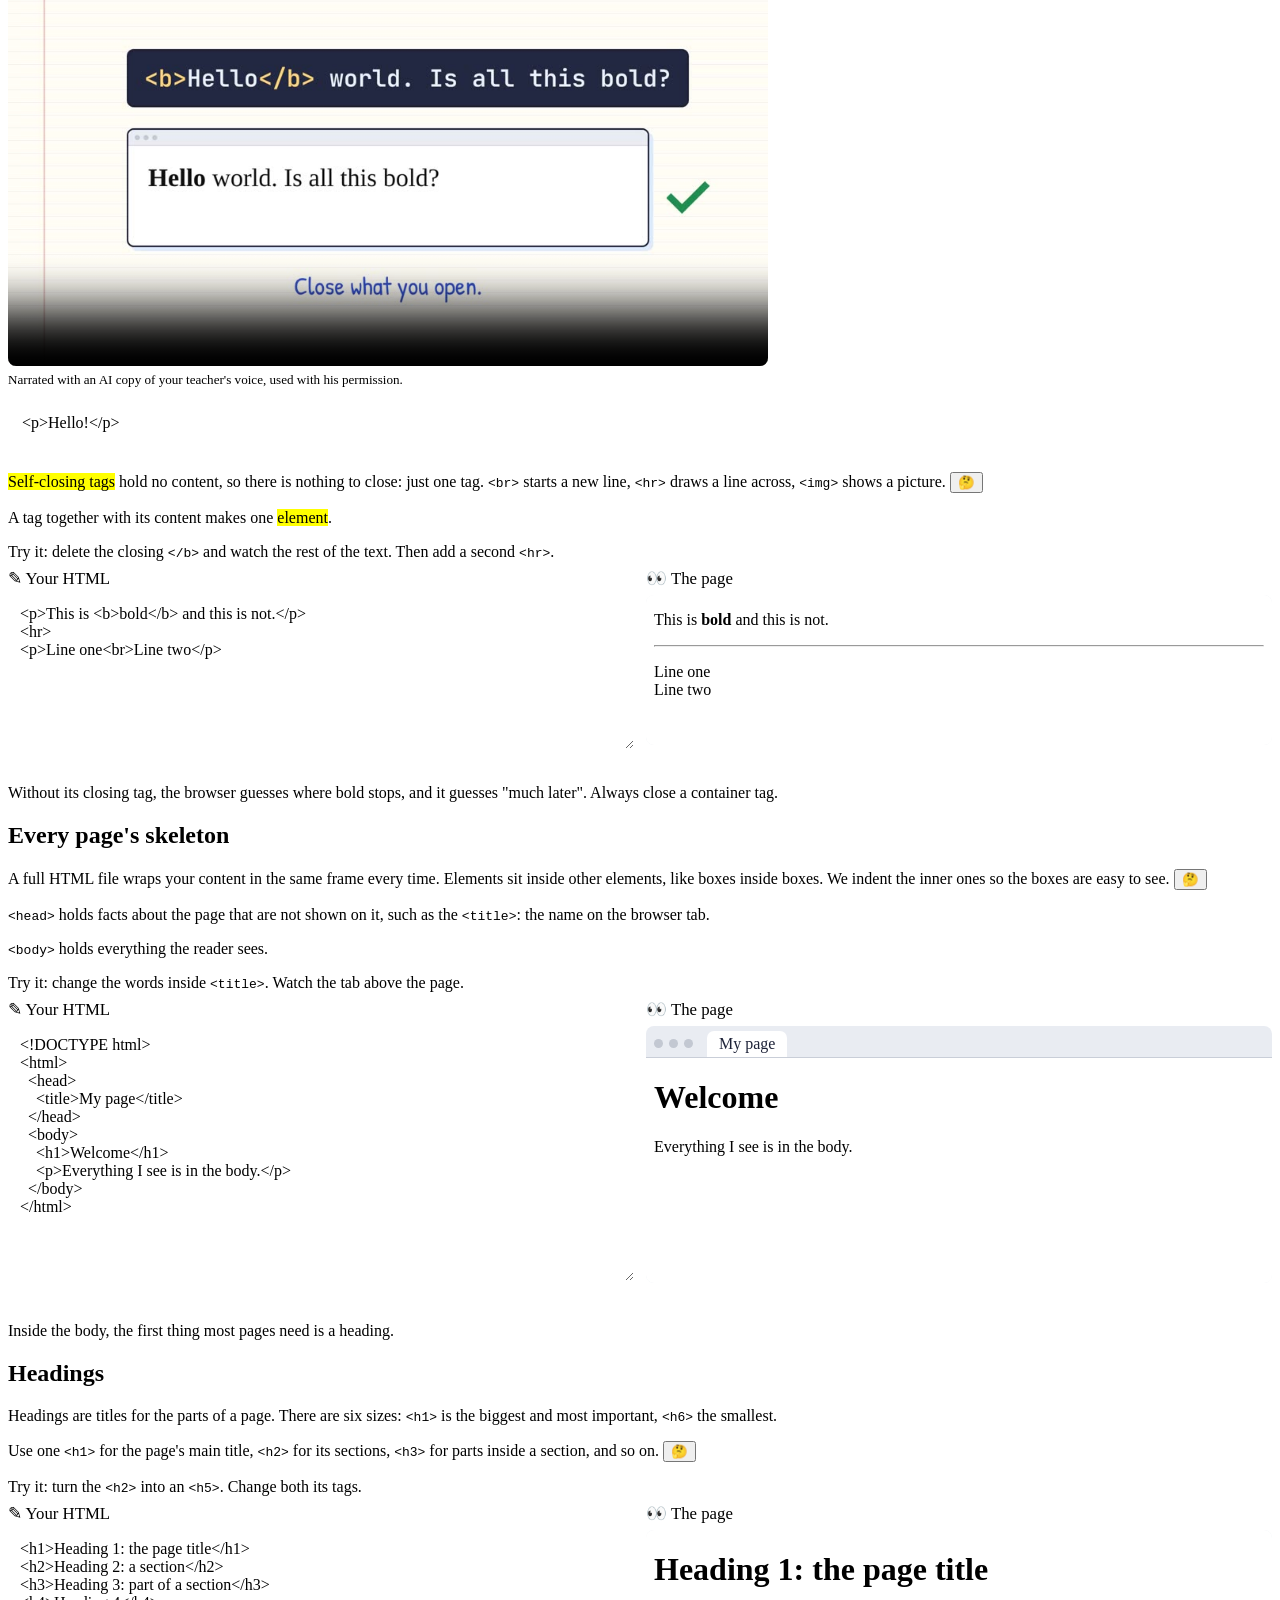
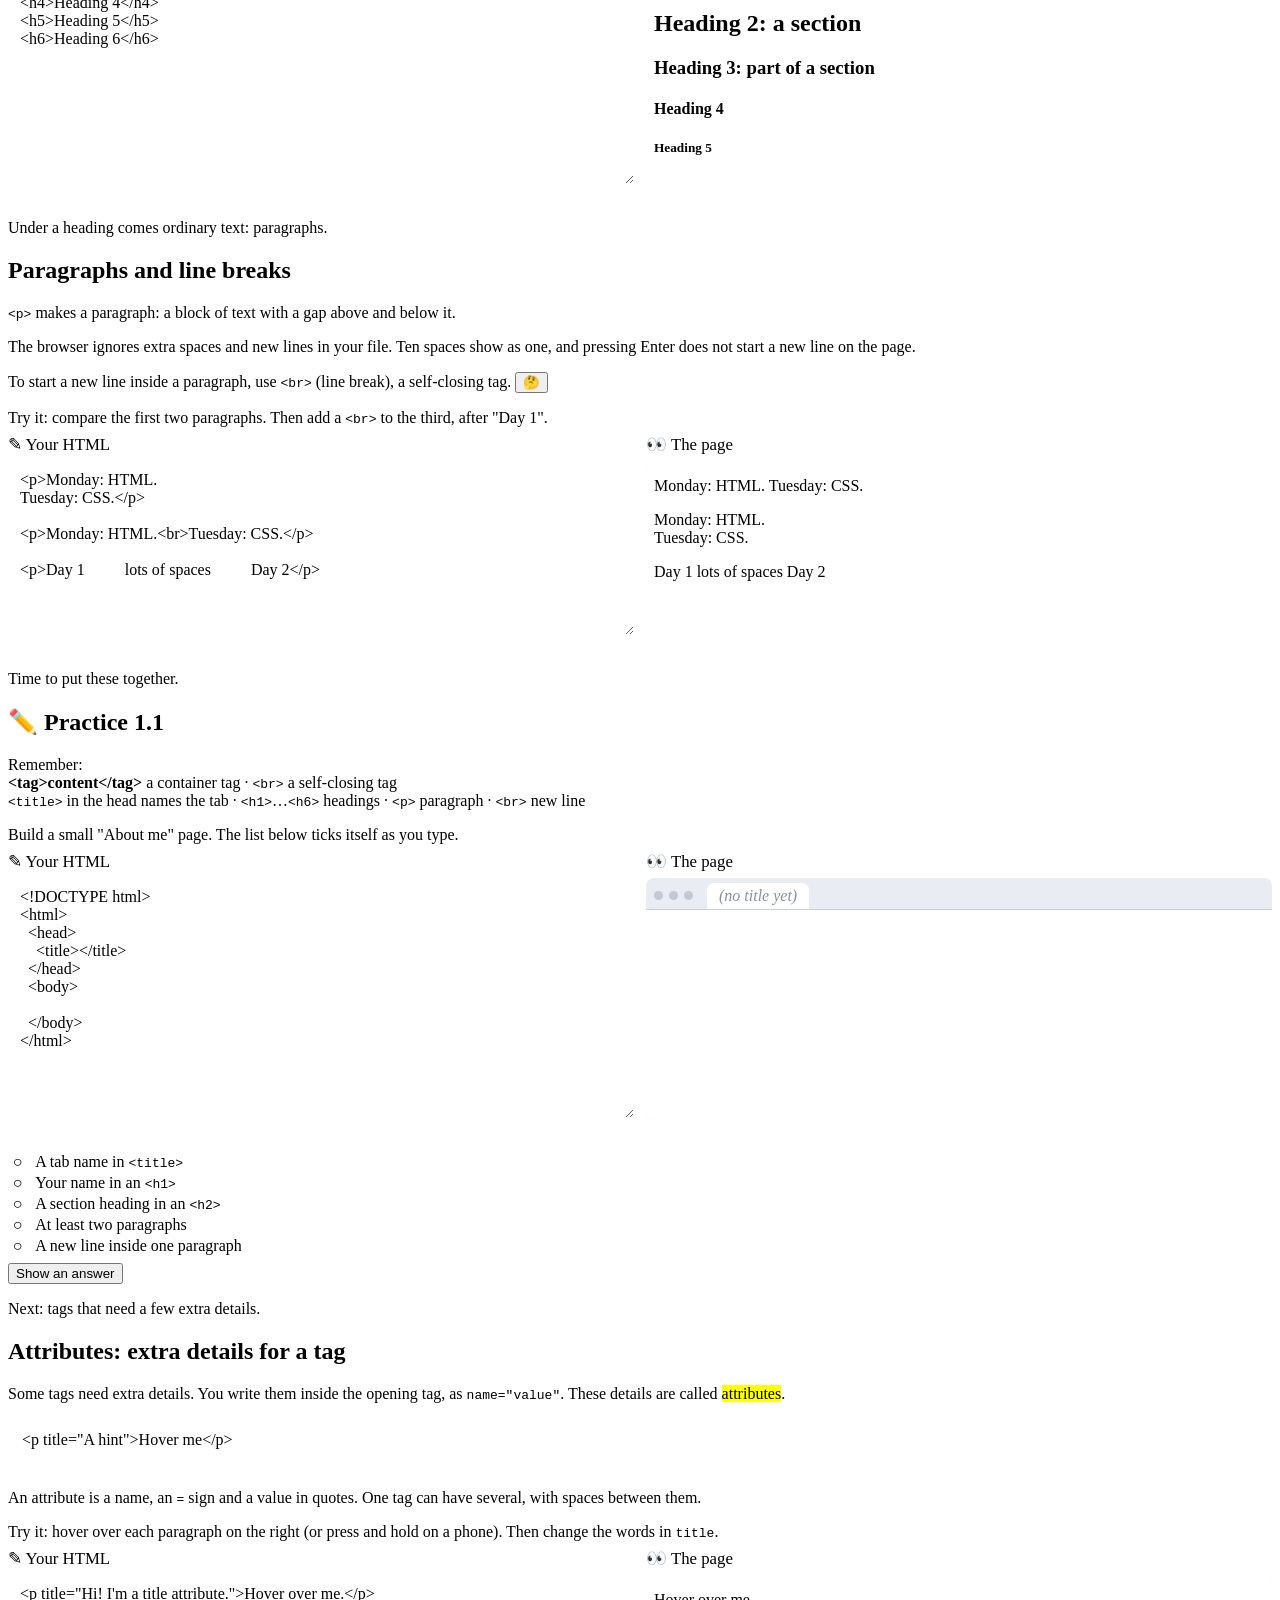
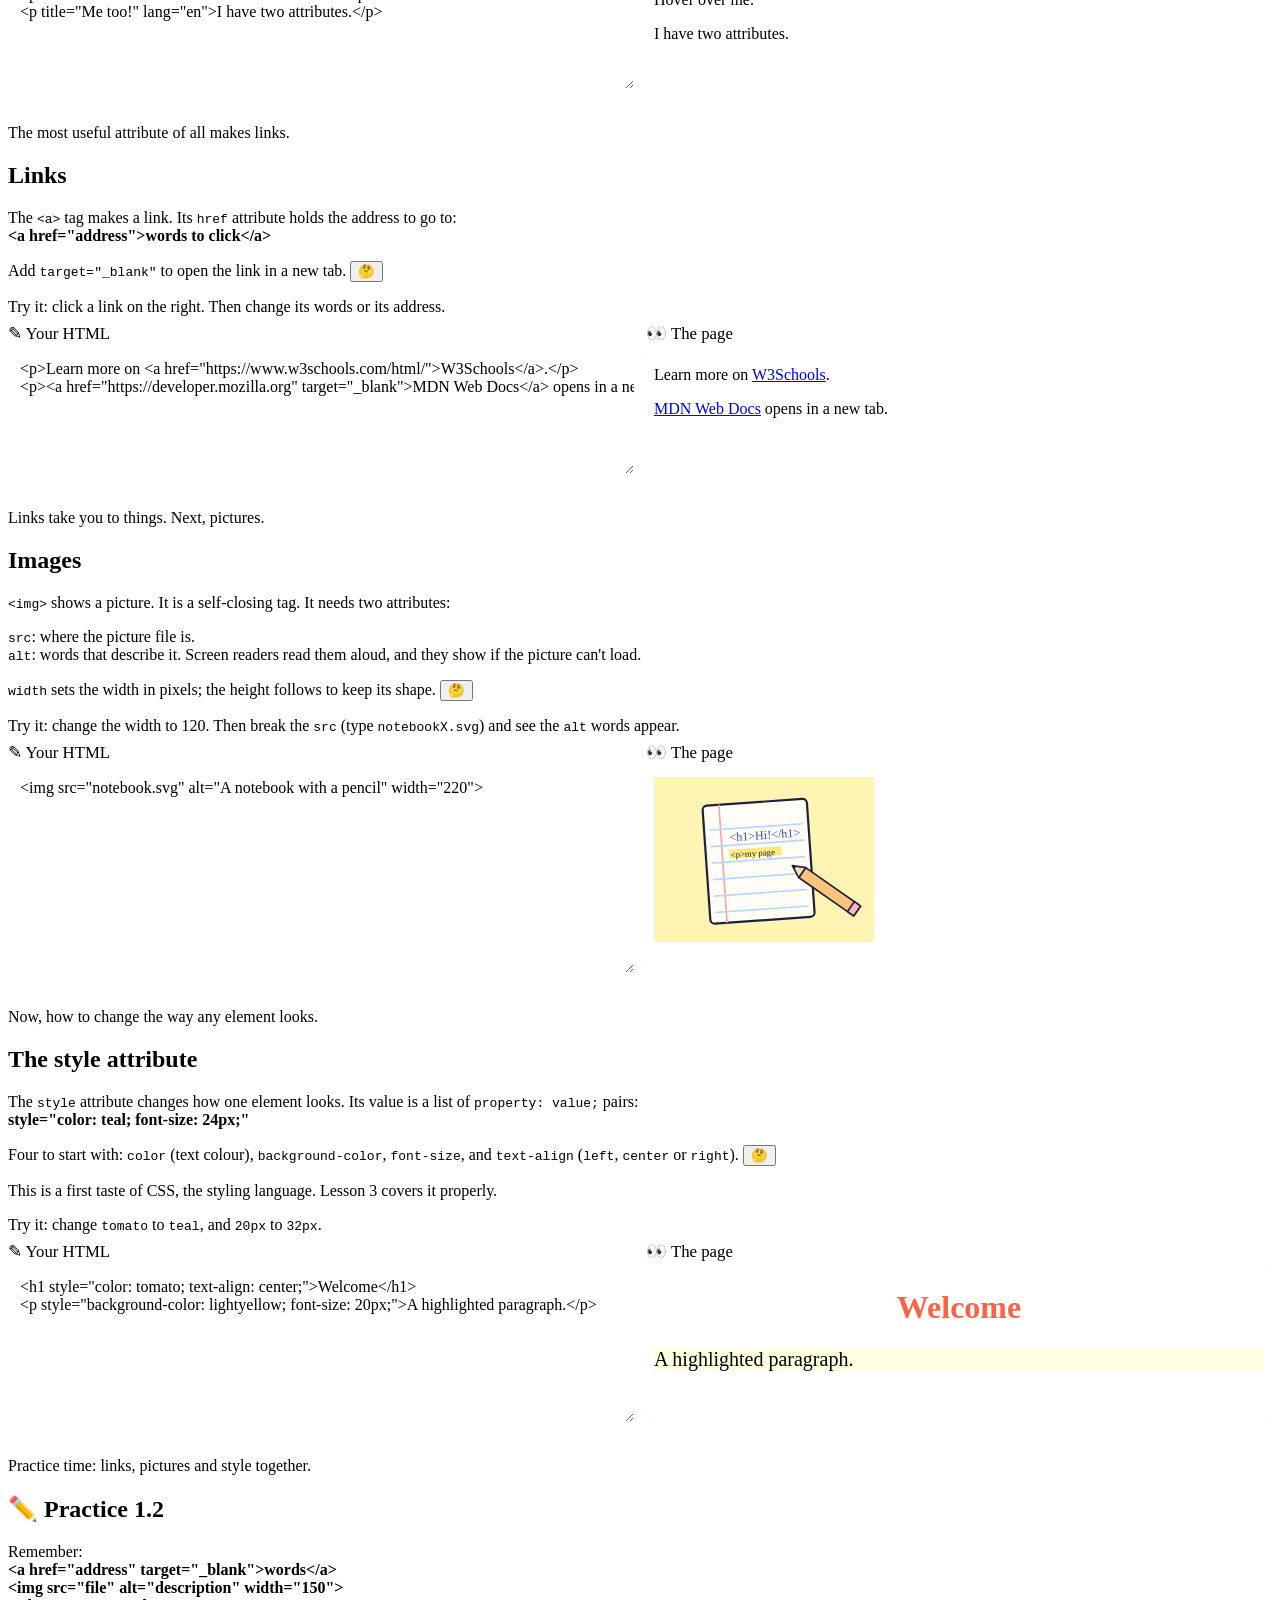
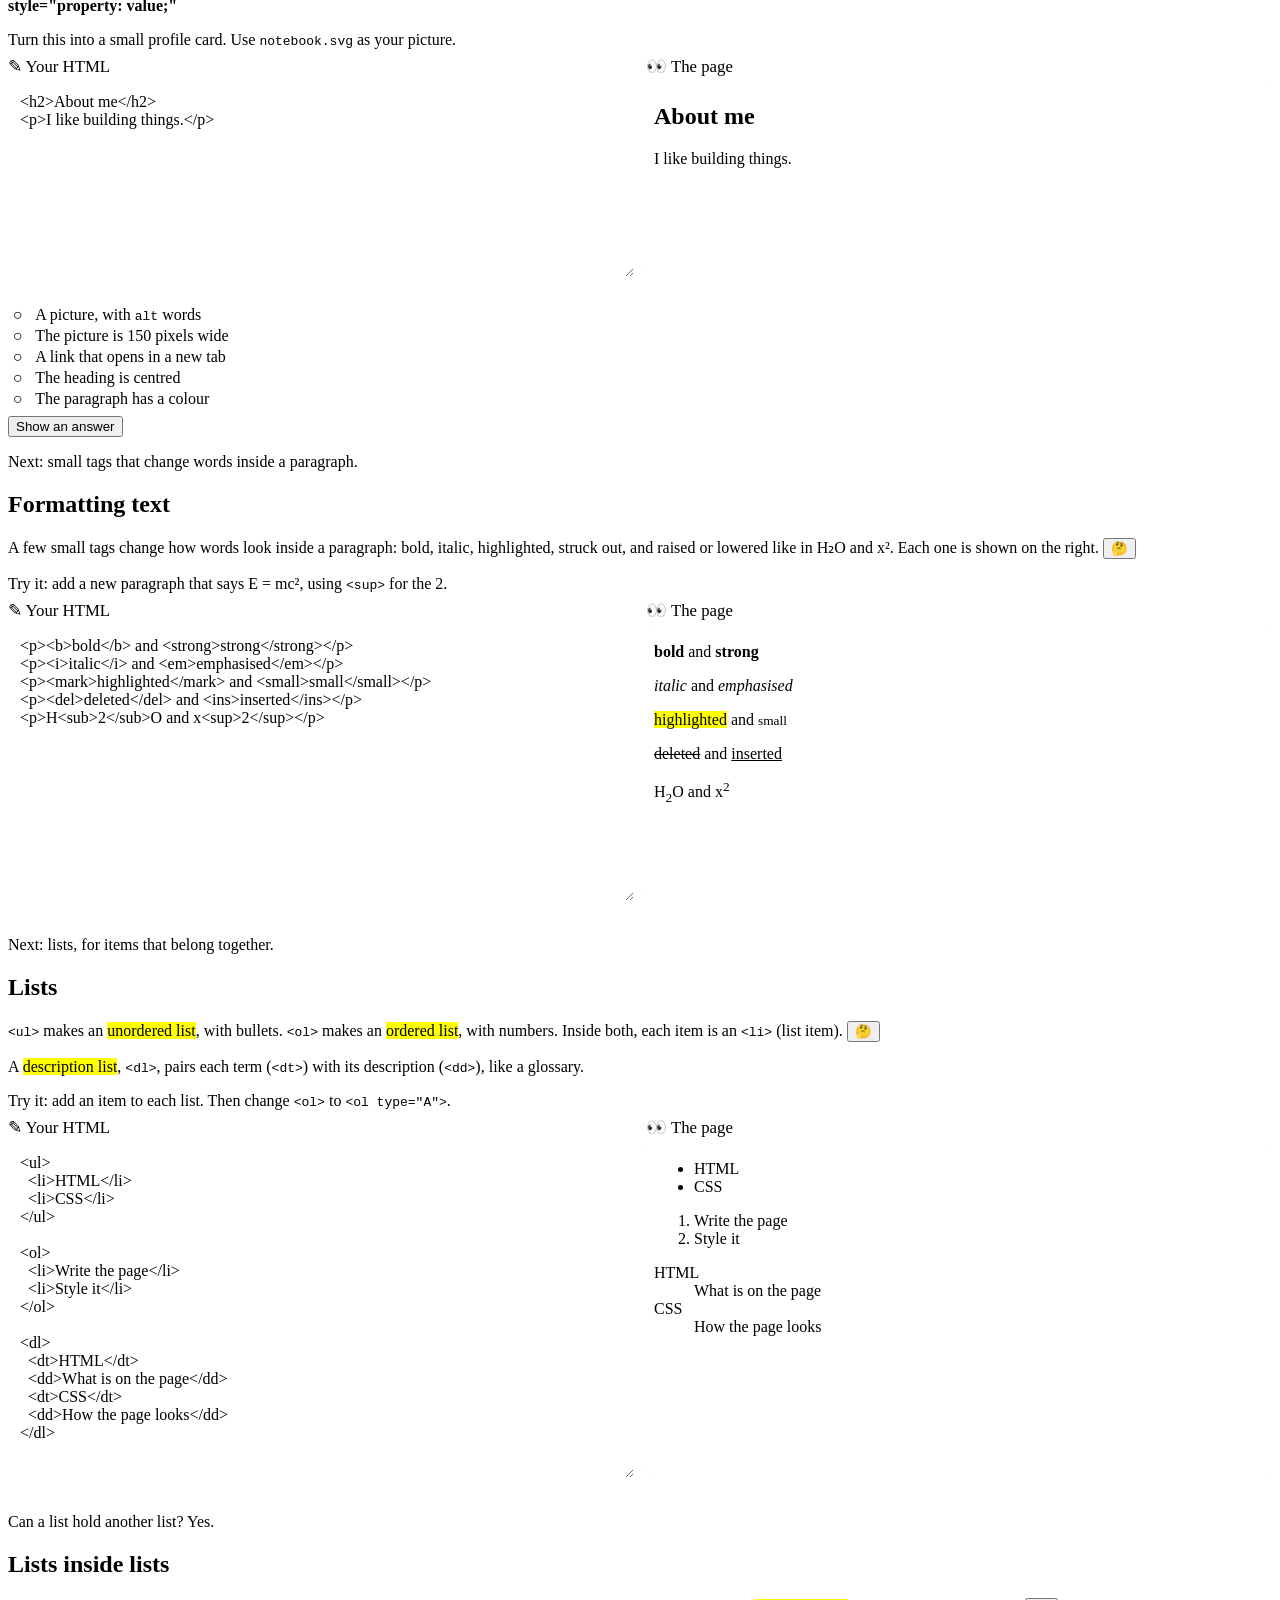
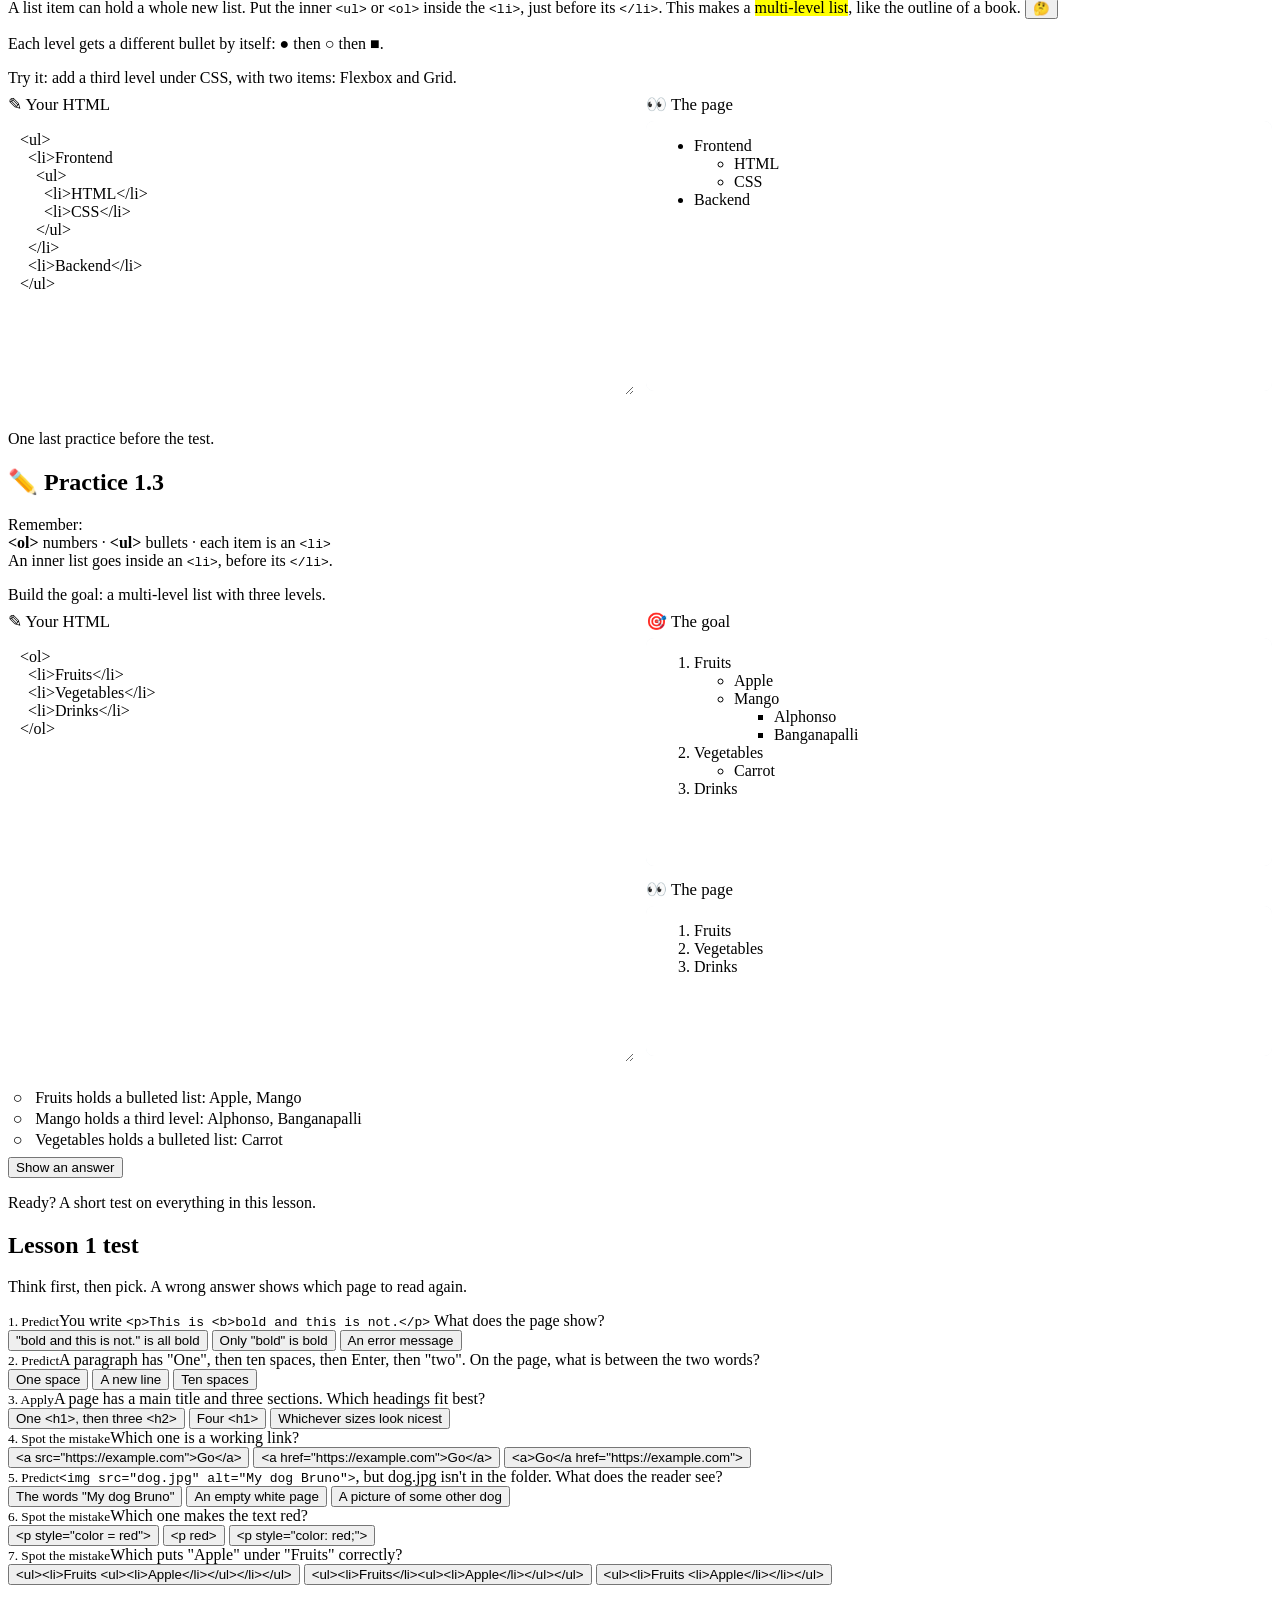
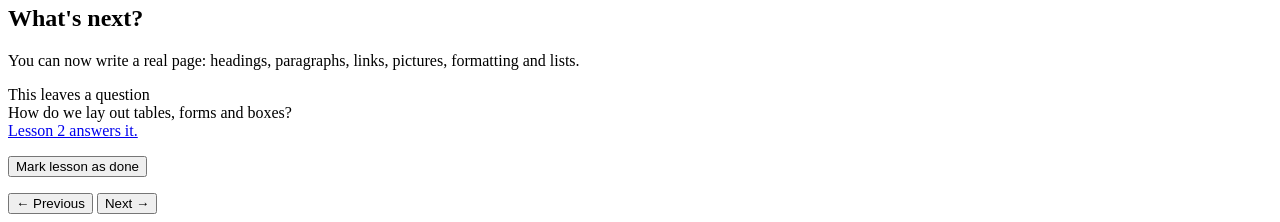
==== commit 5ae92394: "Add 11 voice-over lesson videos (Malayalam, no subtitles) Co-Authored-By: Claude Opus 5.5 <noreply@a" ====
--- a/lessons/lesson1.html
+++ b/lessons/lesson1.html
@@ -70,6 +70,13 @@
     <section class="part" data-title="Two kinds of tags">
       <h2>Two kinds of tags</h2>
       <p class="say"><mark>Container tags</mark> come in pairs: an opening tag, and a closing tag with a <code>/</code> before the name. The content goes between them.</p>
+      <div class="lesson-video" data-no-swipe>
+        <div class="vcap">▶ Watch first: 37 seconds, in Malayalam</div>
+        <video controls preload="metadata" playsinline poster="../assets/video/two-kinds-of-tags.jpg" aria-label="Video: two kinds of tags, in Malayalam">
+          <source src="../assets/video/two-kinds-of-tags.mp4" type="video/mp4">
+        </video>
+        <div class="vnote">Narrated with an AI copy of your teacher's voice, used with his permission.</div>
+      </div>
       <div class="anat"><span class="t" data-peek="Opening tag: “a paragraph starts here”.">&lt;p&gt;</span><span data-peek="Content: the words the reader sees.">Hello!</span><span class="t" data-peek="Closing tag: the same name with a / in front. “The paragraph ends here.”">&lt;/p&gt;</span></div>
       <p class="say"><mark>Self-closing tags</mark> hold no content, so there is nothing to close: just one tag. <code>&lt;br&gt;</code> starts a new line, <code>&lt;hr&gt;</code> draws a line across, <code>&lt;img&gt;</code> shows a picture.
         <button class="doubt" data-peek-from="dSelfClose" aria-label="A doubt">🤔</button></p>
